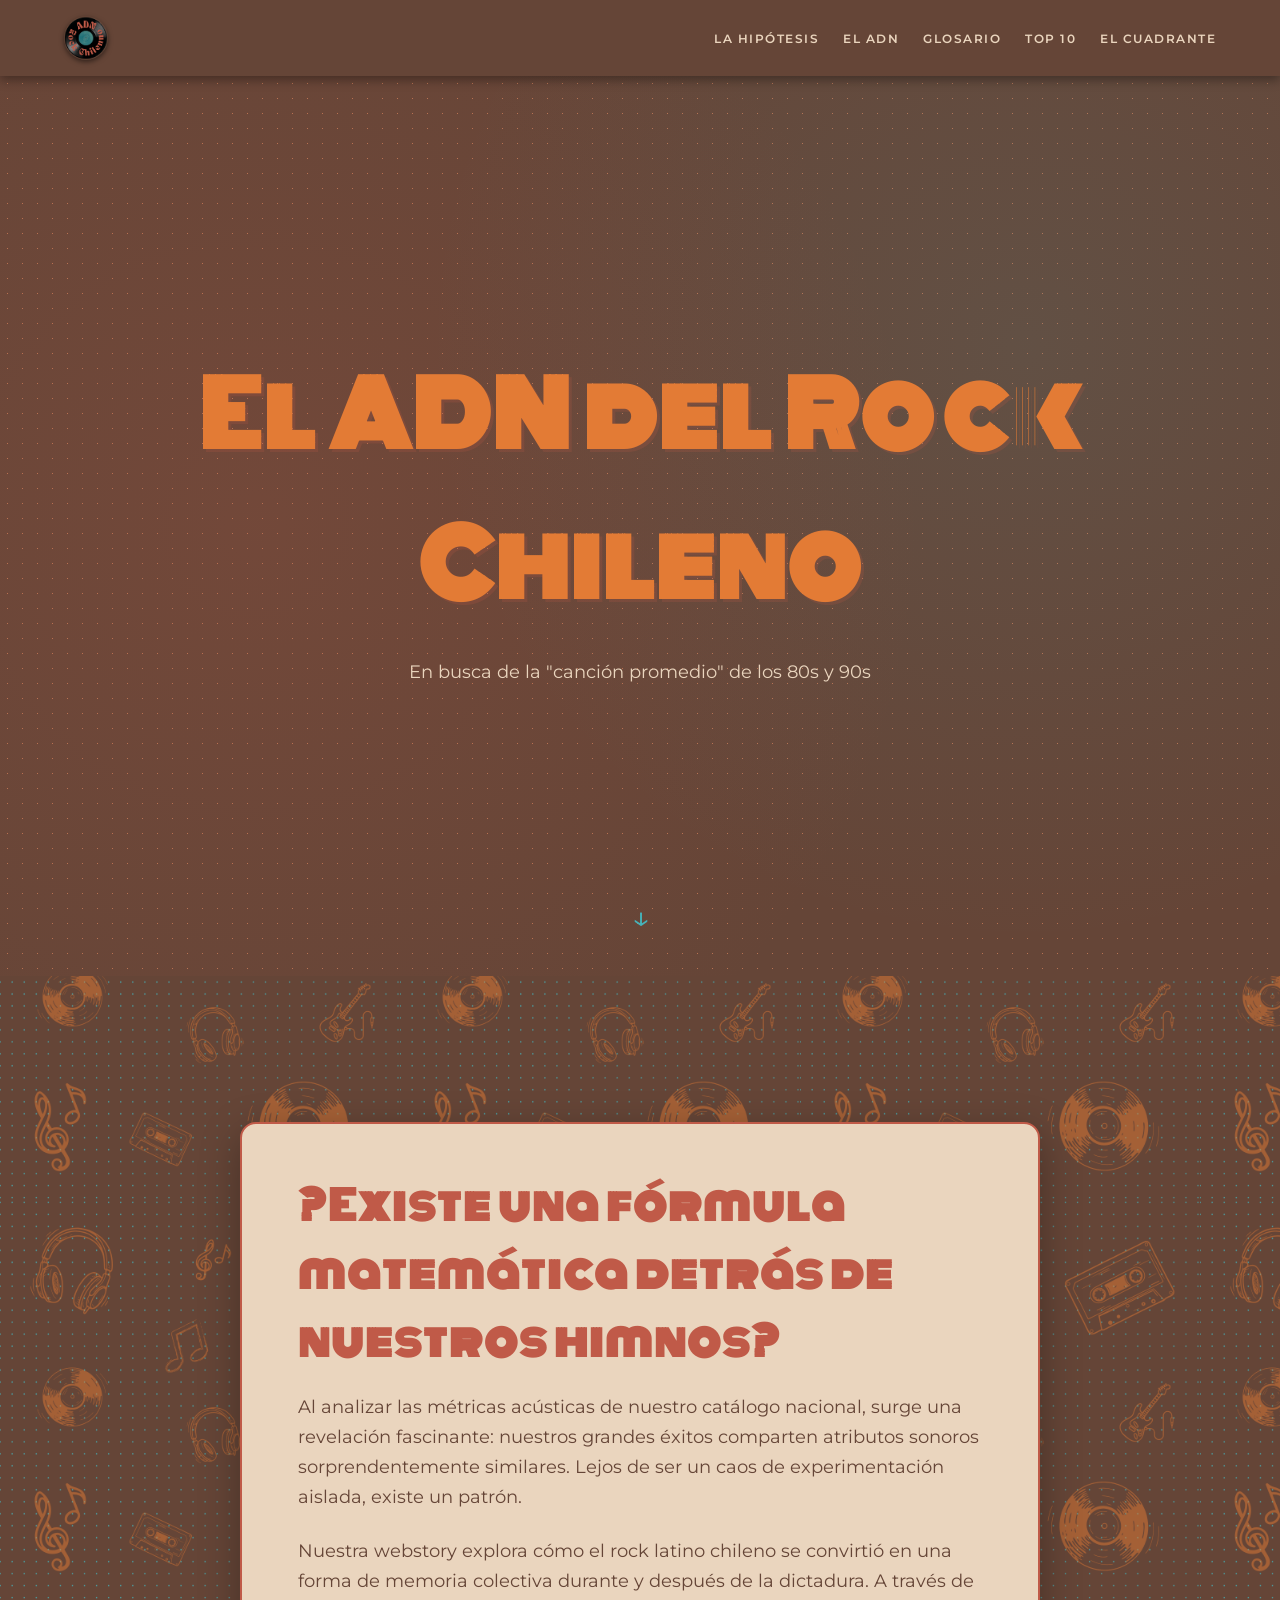
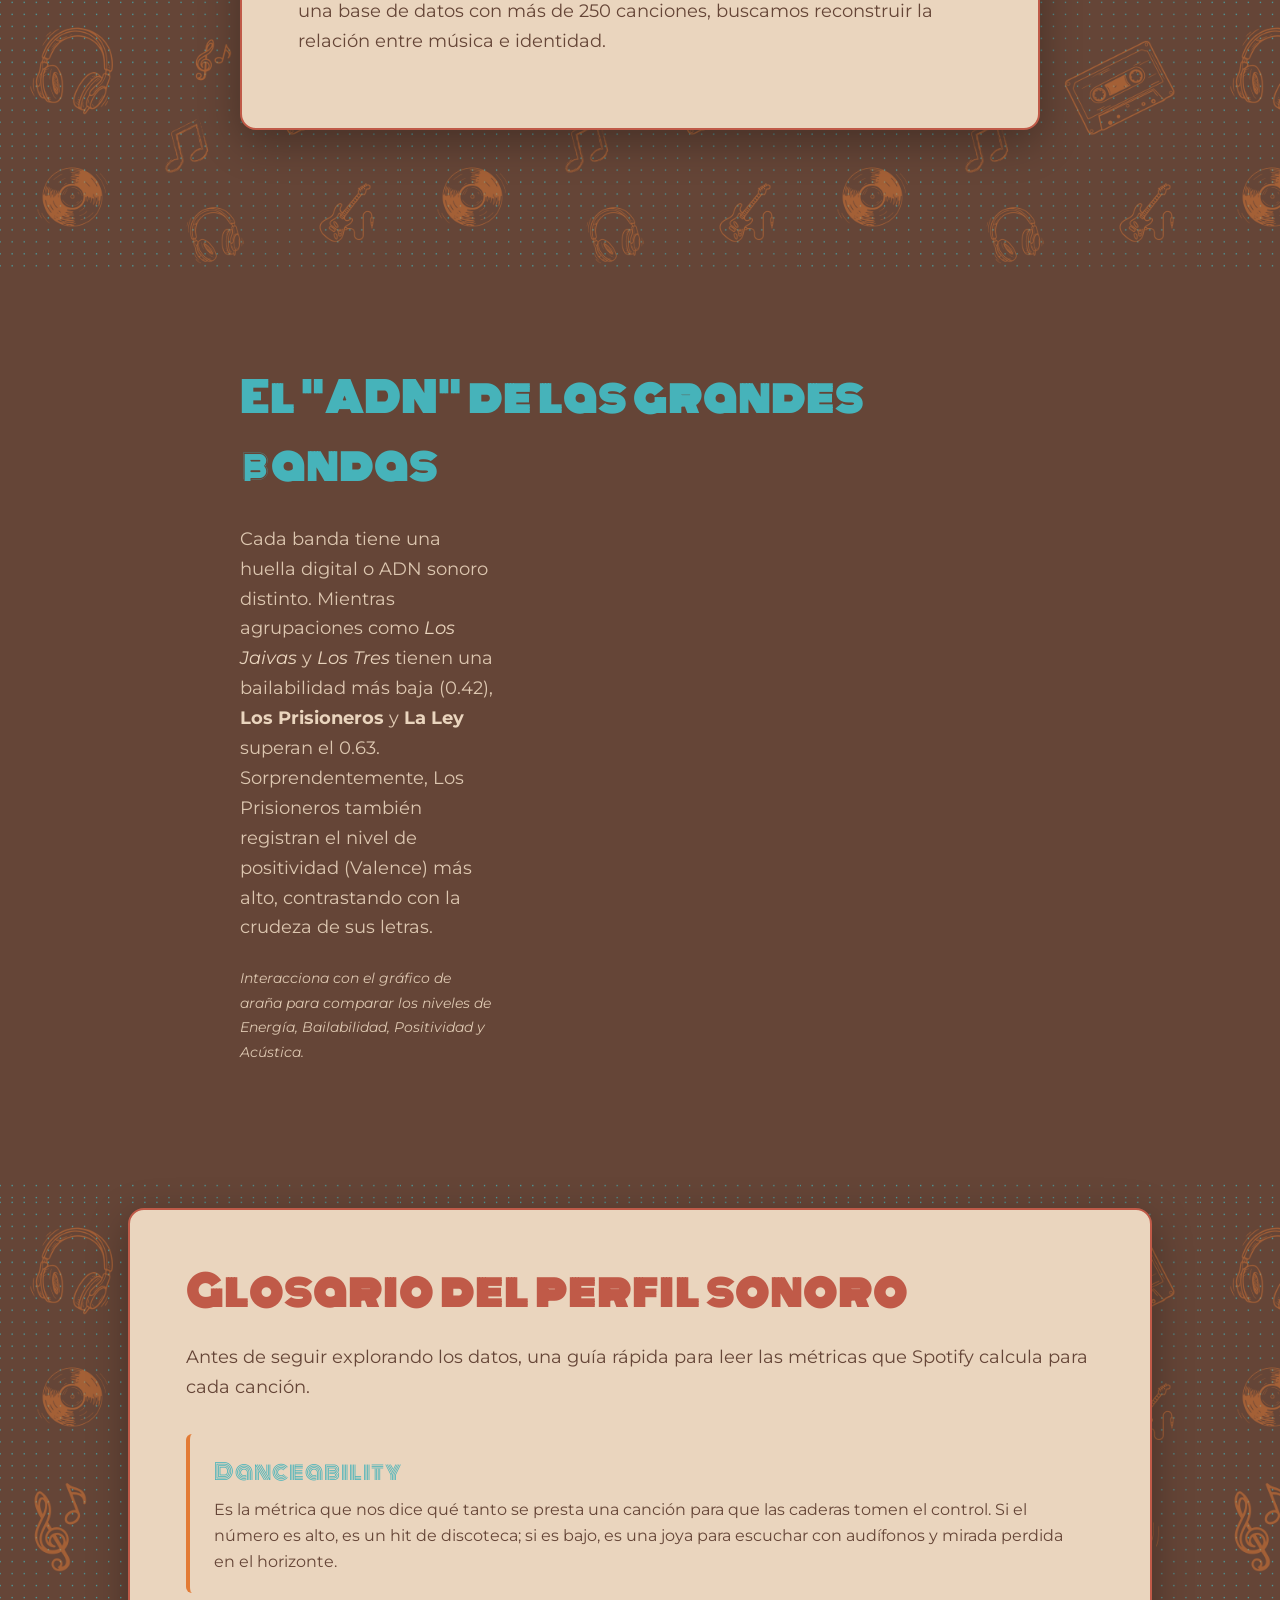
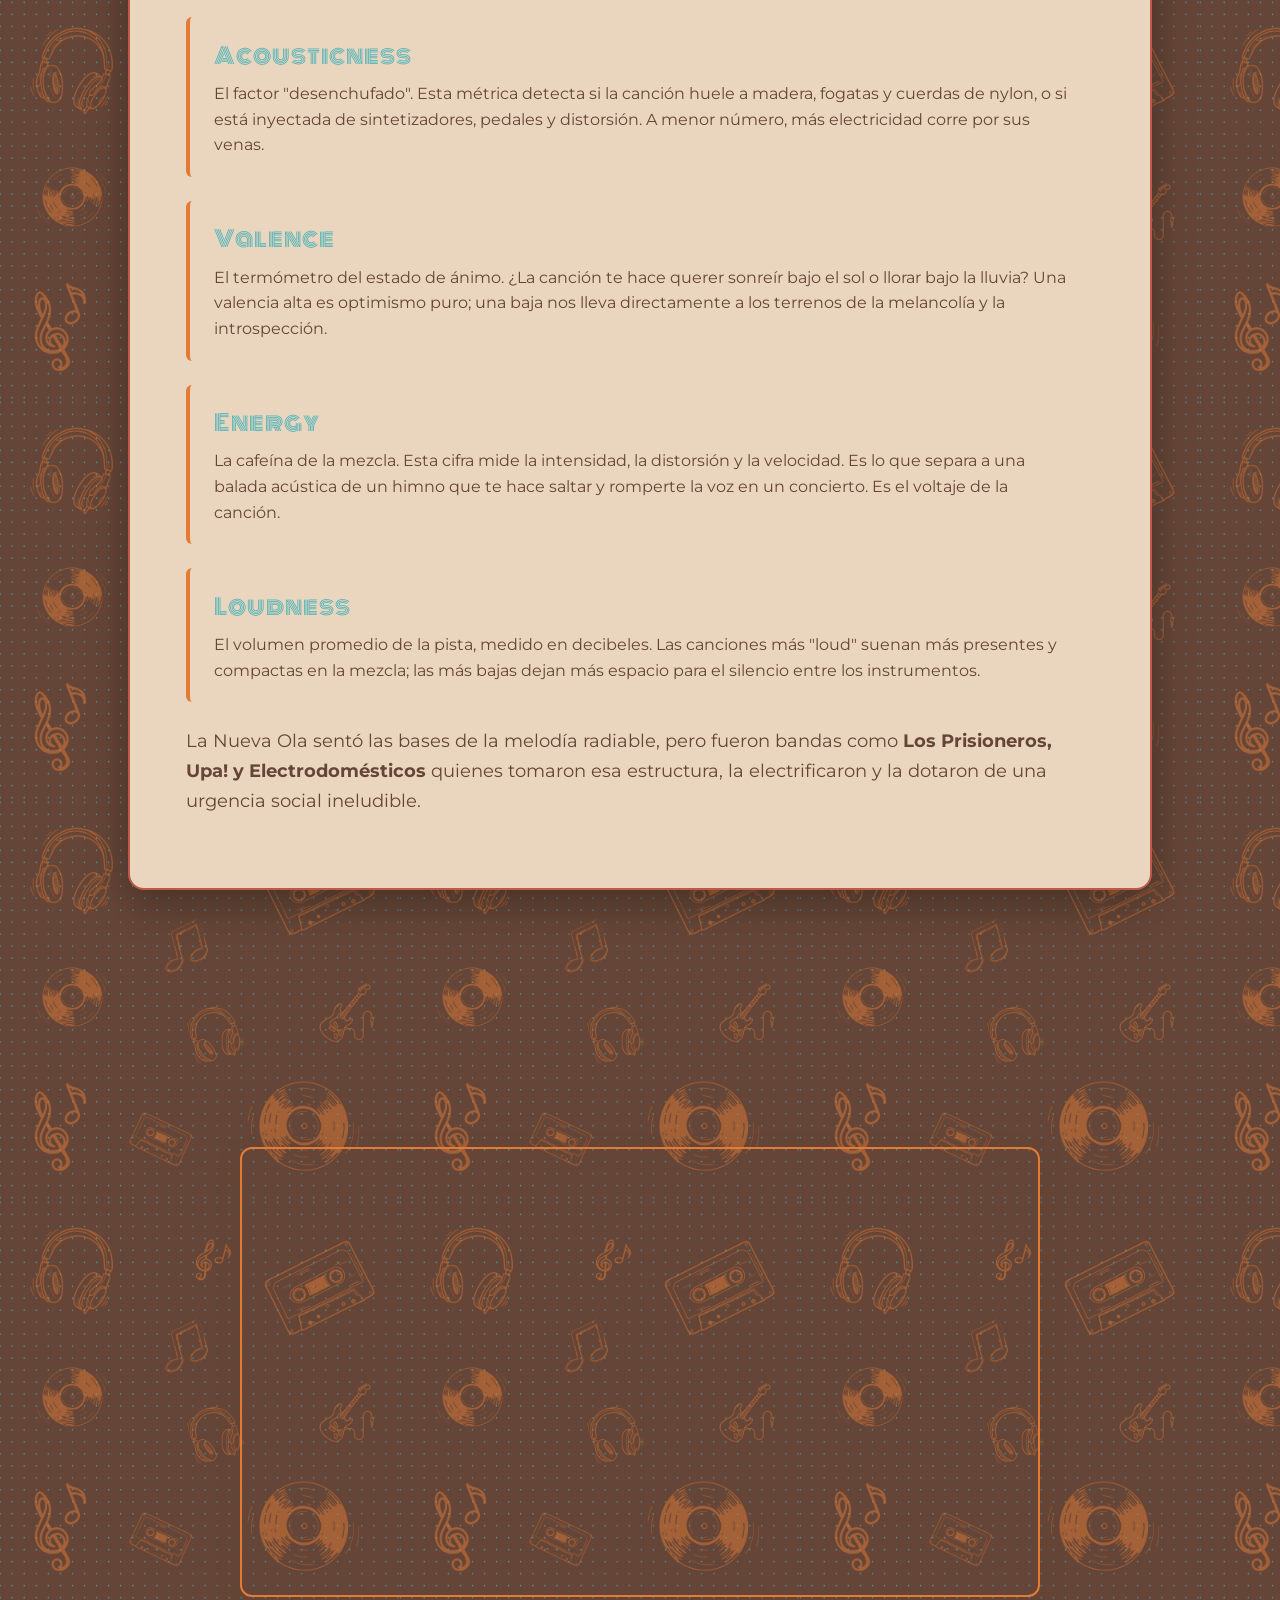
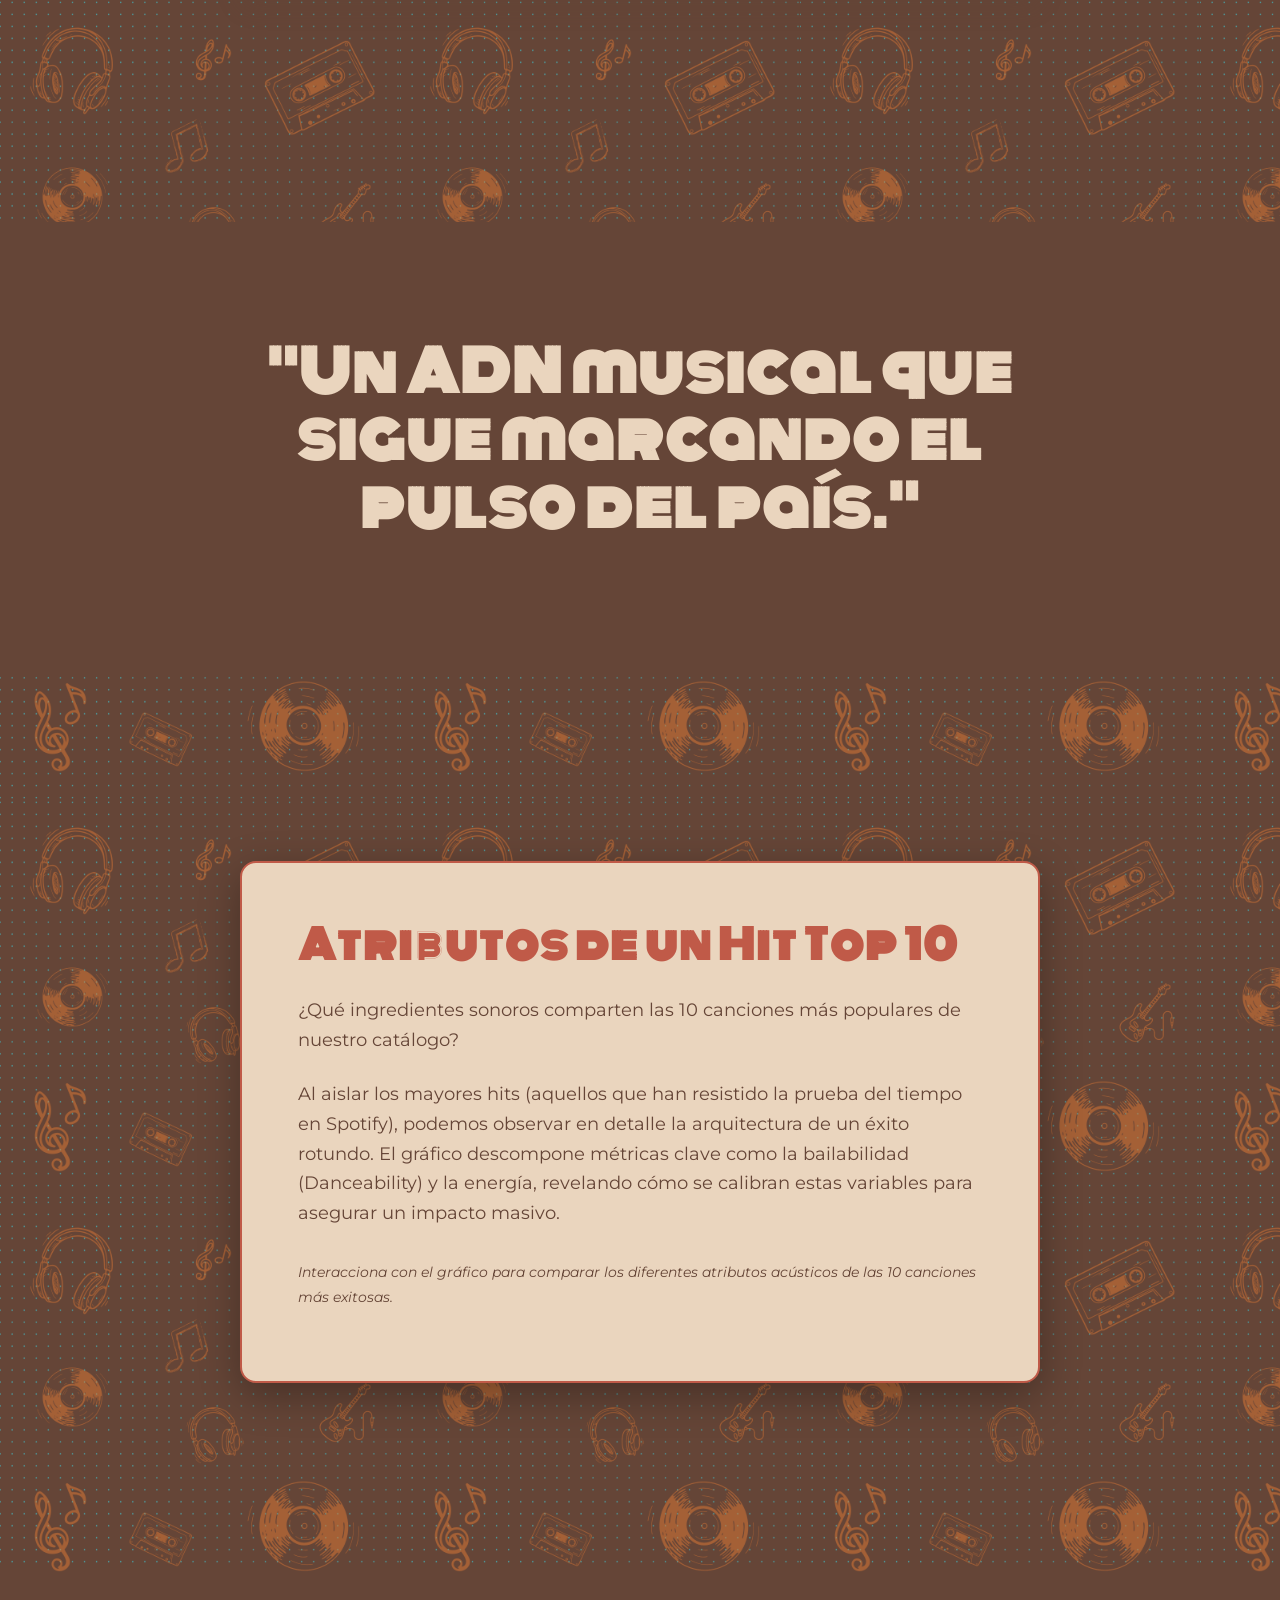
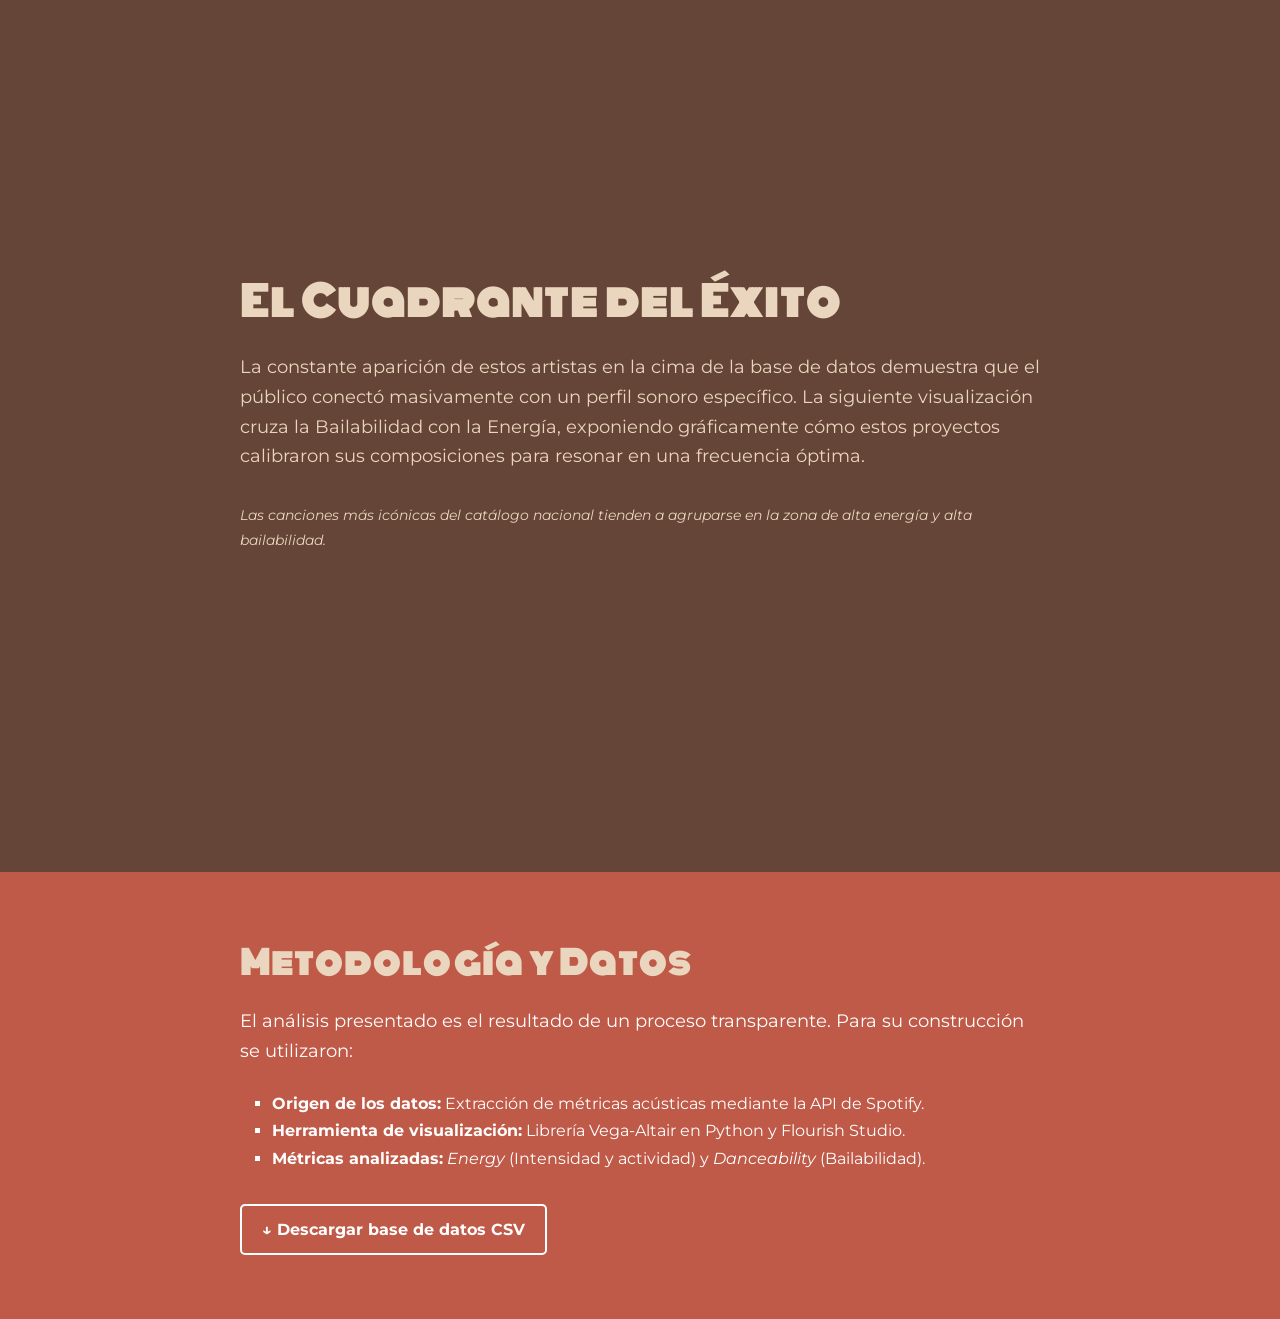
==== docs/index.html @ e7233bb0 "Update index.html" ====
<!DOCTYPE html>
<html lang="es">
<head>
    <meta charset="UTF-8">
    <meta name="viewport" content="width=device-width, initial-scale=1.0">
    <meta name="author" content="Josefina Contreras">
    <meta name="description" content="Crónica interactiva sobre la canción promedio del rock chileno en los 80s y 90s.">
    <title>El ADN del Rock Chileno</title>
    
    <link rel="preconnect" href="https://fonts.googleapis.com">
    <link rel="preconnect" href="https://fonts.gstatic.com" crossorigin>
    <link href="https://fonts.googleapis.com/css2?family=Love+Ya+Like+A+Sister&family=Monoton&family=Montserrat:wght@400;600;700&display=swap" rel="stylesheet">
<link rel="stylesheet" href="style.css">
</head>

<body>

    <!--Header-->
    <header class="site-header">
       <a href="#hero" class="logo">
            <img src="Logo_Webstory.png">
        </a>
<nav>
            <ul class="nav-links">
                <li><a href="#introduccion">La hipótesis</a></li>
                <li><a href="#visualizacion-radar">El ADN</a></li>
                <li><a href="#glosario">Glosario</a></li>
                <li><a href="#evolucion">Top 10</a></li>
                <li><a href="#analisis">El cuadrante</a></li>
            </ul>
        </nav>
    </header>

    <!-- Bloque 1 -->
    <section id="hero" class="seccion">
                <h1>El ADN del Rock Chileno</h1>
                <p>En busca de la "canción promedio" de los 80s y 90s</p>
            </div>
        </div>
        <div class="scroll-indicator">↓</div>
    </section>

    <!-- Bloque 2: Introducción y Gancho -->
    <section id="introduccion" class="seccion">
        <div class="seccion-texto">
              <div class="bloque-card">
            <h2>¿Existe una fórmula matemática detrás de nuestros himnos?</h2>
            <p>Al analizar las métricas acústicas de nuestro catálogo nacional, surge una revelación fascinante: nuestros grandes éxitos comparten atributos sonoros sorprendentemente similares. Lejos de ser un caos de experimentación aislada, existe un patrón.</p>
            <p>Nuestra webstory explora cómo el rock latino chileno se convirtió en una forma de memoria colectiva durante y después de la dictadura. A través de una base de datos con más de 250 canciones, buscamos reconstruir la relación entre música e identidad.</p>
        </div>
        </div>
    </section>

    <!-- Bloque 3: La Visualización -->
    <section id="visualizacion-radar" class="seccion">
        <div class="seccion-texto">
            <h3>El "ADN" de las grandes bandas</h3>

             <div class="fila-contenido">

                <div class="texto-lado">
                    <p>Cada banda tiene una huella digital o ADN sonoro distinto. Mientras agrupaciones como <em>Los Jaivas</em> y <em>Los Tres</em> tienen una bailabilidad más baja (0.42), <strong>Los Prisioneros</strong> y <strong>La Ley</strong> superan el 0.63. Sorprendentemente, Los Prisioneros también registran el nivel de positividad (Valence) más alto, contrastando con la crudeza de sus letras.</p>
                    <p class="leyenda-grafico">Interacciona con el gráfico de araña para comparar los niveles de Energía, Bailabilidad, Positividad y Acústica.</p>
                </div>
            <div class="grafico-lado">
                <div class="contenedor-grafico" style="border: none; background: transparent; height: auto;">
                <div class="flourish-embed flourish-radar" data-src="visualisation/29488203"><script src="https://public.flourish.studio/resources/embed.js"></script><noscript><img src="https://public.flourish.studio/visualisation/29488203/thumbnail" width="100%" alt="radar visualization" /></noscript></div>
            </div>
            
        </div>
    </section>

    <!--Glosario del Perfil Sonoro-->
     <section id="glosario" class="seccion">
        <div class="bloque-card">
        <h2>Glosario del perfil sonoro</h2>
        <p>Antes de seguir explorando los datos, una guía rápida para leer las métricas que Spotify calcula para cada canción.</p>
        
        <dl class="lista-glosario">
            <div class="termino-glosario">
                <dt>Danceability</dt>
                <dd> Es la métrica que nos dice qué tanto se presta una canción para que las caderas tomen el control. Si el número es alto, es un hit de discoteca; si es bajo, es una joya para escuchar con audífonos y mirada perdida en el horizonte. </dd>
            </div>
            <div class="termino-glosario">
                    <dt>Acousticness</dt>
                    <dd>El factor "desenchufado". Esta métrica detecta si la canción huele a madera, fogatas y cuerdas de nylon, o si está inyectada de sintetizadores, pedales y distorsión. A menor número, más electricidad corre por sus venas.</dd>
            </div>
             <div class="termino-glosario">
                    <dt>Valence</dt>
                    <dd>El termómetro del estado de ánimo. ¿La canción te hace querer sonreír bajo el sol o llorar bajo la lluvia? Una valencia alta es optimismo puro; una baja nos lleva directamente a los terrenos de la melancolía y la introspección.</dd>
                </div>
                <div class="termino-glosario">
                    <dt>Energy</dt>
                    <dd>La cafeína de la mezcla. Esta cifra mide la intensidad, la distorsión y la velocidad. Es lo que separa a una balada acústica de un himno que te hace saltar y romperte la voz en un concierto. Es el voltaje de la canción.</dd>
                </div>
                <div class="termino-glosario">
                    <dt>Loudness</dt>
                    <dd>El volumen promedio de la pista, medido en decibeles. Las canciones más "loud" suenan más presentes y compactas en la mezcla; las más bajas dejan más espacio para el silencio entre los instrumentos.</dd>
                </div>
                <p>La Nueva Ola sentó las bases de la melodía radiable, pero fueron bandas como <strong>Los Prisioneros, Upa! y Electrodomésticos</strong> quienes tomaron esa estructura, la electrificaron y la dotaron de una urgencia social ineludible.</p>
        </dl>
        </div>
    </section>

    <!-- Bloque 4: Contexto Visual -->
    <section id="contexto" class="seccion">
        <div class="seccion-texto">
        </div>
            <div class="contenedor-video">
            <!-- CÓDIGO EMBED DE YOUTUBE -->
            <iframe
                width="100%"
                height="100%"
                src="https://www.youtube-nocookie.com/embed/WRcCBI5rFfM?si=TPwVjloq17x3JFhY"
                title="YouTube video player"
                frameborder="0"
                allow="accelerometer; autoplay; clipboard-write; encrypted-media; gyroscope; picture-in-picture; web-share"
                referrerpolicy="strict-origin-when-cross-origin"
                allowfullscreen>
            </iframe>
            </div>
        </section>

 <!-- Bloque 6: Cierre Narrativo -->
    <section id="cierre" class="seccion">
        <div class="seccion-texto">
            <h2>"Un ADN musical que sigue marcando el pulso del país."</h2>
        </div>
    </section>

    <!--Atributos de un Hit top 10 -->
<section id="evolucion" class="seccion">
        <div class="seccion-texto">
            <div class="bloque-card">
                <h2>Atributos de un Hit Top 10</h2>
                <p>¿Qué ingredientes sonoros comparten las 10 canciones más populares de nuestro catálogo?</p>
                <p>Al aislar los mayores hits (aquellos que han resistido la prueba del tiempo en Spotify), podemos observar en detalle la arquitectura de un éxito rotundo. El gráfico descompone métricas clave como la bailabilidad (Danceability) y la energía, revelando cómo se calibran estas variables para asegurar un impacto masivo.</p>
            
            <!-- Contenedor del Gráfico de Líneas -->
            <div class="contenedor-grafico" style="border: none; background: transparent; height: auto;">
                <div class="flourish-embed flourish-chart" data-src="visualisation/29489887"><script src="https://public.flourish.studio/resources/embed.js"></script><noscript><img src="https://public.flourish.studio/visualisation/29489887/thumbnail" width="100%" alt="chart visualization" /></noscript></div>
            </div>

            <p class="leyenda-grafico">Interacciona con el gráfico para comparar los diferentes atributos acústicos de las 10 canciones más exitosas.</p>
        </div>
        </div>
    </section>

    <!--Bloque 5: Análisis de Resultados y Gráfico de Dispersión -->
    <section id="analisis" class="seccion">
        <div class="seccion-texto">
            <h2>El Cuadrante del Éxito</h2>
            <p>La constante aparición de estos artistas en la cima de la base de datos demuestra que el público conectó masivamente con un perfil sonoro específico. La siguiente visualización cruza la Bailabilidad con la Energía, exponiendo gráficamente cómo estos proyectos calibraron sus composiciones para resonar en una frecuencia óptima.</p>
            
            <!-- Contenedor del Gráfico de Dispersión de Flourish -->
            <div class="contenedor-grafico" style="border: none; background: transparent; height: auto;">
                <div class="flourish-embed flourish-scatter" data-src="visualisation/29488808"><script src="https://public.flourish.studio/resources/embed.js"></script><noscript><img src="https://public.flourish.studio/visualisation/29488808/thumbnail" width="100%" alt="scatter visualization" /></noscript></div>
            </div>

            <p class="leyenda-grafico">Las canciones más icónicas del catálogo nacional tienden a agruparse en la zona de alta energía y alta bailabilidad.</p>
        </div>
    </section>

    <!-- Bloque 7: Ficha Técnica Abierta (Footer) -->
    <footer>
        <div class="seccion-texto">
            <h3>Metodología y Datos</h3>
            <p>El análisis presentado es el resultado de un proceso transparente. Para su construcción se utilizaron:</p>
            <ul class="lista-metodologia">
                <li><strong>Origen de los datos:</strong> Extracción de métricas acústicas mediante la API de Spotify.</li>
                <li><strong>Herramienta de visualización:</strong> Librería Vega-Altair en Python y Flourish Studio.</li>
                <li><strong>Métricas analizadas:</strong> <em>Energy</em> (Intensidad y actividad) y <em>Danceability</em> (Bailabilidad).</li>
            </ul>
            
            <!-- Botón del UI Kit -->
            <a href="mejorescancionesderock UTF.csv" class="btn-secundario" download>↓ Descargar base de datos CSV</a>
        </div>
    </footer>

</body>
</html>
---- docs/style.css ----
:root {
            --color-fondo: #ead5be; /* Beige */
            --color-acento1: #e37b35; /* Naranja */
            --color-texto: #654537; /* Café */
            --color-boton: #46B3BA; /* Turquesa */
            --color-acento2: #c05a48; /* Terracota */
            --color-acento3: #46B3BA; /* Tuequesa*/
            --font-titulos: 'Monoton', sans-serif; 
            --font-textos: 'Montserrat', sans-serif;
        }

        *, *::before, *::after {
            box-sizing: border-box;
            margin: 0;
            padding: 0;
        }
       
        /* Efecto de deslizamiento suave para toda la página */
        html {
            scroll-behavior: smooth;
        }

        body {
            background-color: var(--color-fondo);
            color: var(--color-texto);
            font-family: var(--font-textos);
            line-height: 1.7;
            background-image: url('fondo.png');   
            background-repeat: repeat;       
            background-size: 400px 400px
           
        }

        /* --- HEADER --- */
        .site-header {
            position: sticky;
            top: 0;
            z-index: 1000;
            background-color: var(--color-texto);
            color: var(--color-fondo);
            padding: 1rem 5%;
            display: flex;
            justify-content: space-between;
            align-items: center;
            box-shadow: 0 4px 10px rgba(0,0,0,0.35);
        }

        .logo {
            text-decoration: none;
            display: flex;
            align-items: center;
        }

        /* ESTILOS ACTUALIZADOS DE LA IMAGEN DEL LOGO */
        .logo img {
            height: 44px; 
            width: auto;
            border-radius: 50%; 
            box-shadow: 0 2px 5px rgba(0,0,0,0.5); 
            transition: transform 0.3s ease;
        }

        .logo:hover img {
            transform: rotate(20seg) scale(1.05);
        }

        .nav-links {
            display: flex;
            gap: 1.5rem;
            list-style: none;
            align-items: center;
        }

        .nav-links a {
            color: var(--color-fondo);
            text-decoration: none;
            font-family: var(--font-textos);
            font-weight: 600;
            font-size: 0.78rem;
            text-transform: uppercase;
            letter-spacing: 1.5px;
            transition: color 0.3s ease;
        }

        .nav-links a:hover {
            color: var(--color-acento1);
        }

        .nav-cta {
             background-color: var(--color-acento1);
             color: #fff !important;
            padding: 0.4rem 0.9rem;
            border-radius: 4px;
            transition: background-color 0.3s ease !important;
        }

        .nav-cta:hover {
          background-color: var(--color-acento2) !important;
          color: #fff !important;
        }


        /* Tipografías Globales */
        h1, h2, h3 {
            font-family: var(--font-titulos);
            letter-spacing: 2px;
        }

        h2 {
            color: var(--color-acento2);
            font-size: 2.5rem;
            margin-bottom: 1rem;
        }

        h3 {
            color: var(--color-acento3);
            font-size: 2.5rem;
            margin-bottom: 1rem;
        }

        p {
            font-size: 1.1rem;
            margin-bottom: 1.5rem;
        }

        .seccion-eyebrow {
            display: inline-block;
            font-family: var(--font-textos);
            font-size: 0.75rem;
            font-weight: 700;
            text-transform: uppercase;
            letter-spacing: 3px;
            color: var(--color-acento1);
            background-color: rgba(227, 123, 53, 0.12);
            border-left: 3px solid var(--color-acento1);
            padding: 0.25rem 0.75rem;
            margin-bottom: 1rem;
        }

        /* Secciones del Wireframe (Scrollytelling)*/
        .seccion {
            min-height: 100vh;
            display: flex;
            flex-direction: column;
            justify-content: center;
            padding: 2rem 10%;
            position: relative;
        }

        .seccion-texto {
            max-width: 800px;
            margin: 0 auto;
            width: 100%;
        }

        /* Bloque 1: Portada */
        #hero {
            background-color: var(--color-texto);
            color: var(--color-fondo);
            text-align: center;
            align-items: center;
            padding-top: 5rem;
            padding-bottom: 5rem;
            background-image:
                radial-gradient(circle at 20% 50%, rgba(192,90,72,0.15) 0%, transparent 60%),
                radial-gradient(circle at 80% 30%, rgba(70,179,186,0.1) 0%, transparent 50%),
                radial-gradient(var(--color-fondo) 0.5px, transparent 0.5px);
            background-size: auto, auto, 15px 15px;
            background-blend-mode: normal, normal, overlay;
        }

        .hero-inner {
            max-width: 860px;
            width: 100%;
        }

        .hero-eyebrow {
            display: inline-block;
            font-size: 0.75rem;
            font-weight: 700;
            text-transform: uppercase;
            letter-spacing: 4px;
            color: var(--color-acento1);
            border: 1px solid var(--color-acento1);
            padding: 0.3rem 0.9rem;
            border-radius: 2px;
            margin-bottom: 1.5rem;
            max-width: none;
        }

        #hero h1 {
             font-size: clamp(2.8rem, 8vw, 5.5rem);
             color: var(--color-acento1);
             margin-bottom: 1rem;
             text-shadow: 3px 3px 0px rgba(192,90,72,0.2);
        }

        .hero-bajada {
            font-size: clamp(1rem, 2.5vw, 1.35rem);
            font-weight: 600;
            color: var(--color-fondo);
            opacity: 0.85;
            margin-bottom: 3rem;
            max-width: none;
        }

        /* Estadísticas del hero */
        .hero-stats {
            display: flex;
            justify-content: center;
            align-items: center;
            gap: 2rem;
            flex-wrap: wrap;
            border-top: 1px solid rgba(234,213,190,0.2);
            padding-top: 2rem;
        }
 
        .stat {
          display: flex;
          flex-direction: column;
         align-items: center;
         gap: 0.25rem;
        }
 
        .stat-num {
            font-family: var(--font-titulos);
            font-size: clamp(1.6rem, 4vw, 2.4rem);
            color: var(--color-acento1);
            line-height: 1;
        }
 
        .stat-label {
            font-size: 0.7rem;
            text-transform: uppercase;
            letter-spacing: 1.5px;
            color: var(--color-fondo);
            opacity: 0.6;
        }
 
        .stat-divider {
            width: 1px;
            height: 40px;
            background-color: rgba(234,213,190,0.25);

                #hero p {
                    font-size: 1.5rem;
                    font-weight: 600;
                    margin-bottom: 2rem;
                }
        }

        .scroll-indicator {
            position: absolute;
            bottom: 2rem;
            left: 50%;
            transform: translateX(-50%);
            animation: bounce 2s infinite;
            font-size: 2rem;
            color: var(--color-boton);
        }

        @keyframes bounce {
            0%, 20%, 50%, 80%, 100% { transform: translateY(0) translateX(-50%); }
            40% { transform: translateY(-30px) translateX(-50%); }
            60% { transform: translateY(-15px) translateX(-50%); }
        }

        /*BLOQUE INTRODUCCIÓN*/
        .seccion-intro {
            background-color: var(--color-fondo);
        }

        .bandas-grid {
            display: grid;
            grid-template-columns: repeat(2, 1fr);
            gap: 1rem;
            margin-top: 2.5rem;
        }

        .banda-card {
            background-color: var(--color-texto);
            border-radius: 8px;
            padding: 1.25rem 1.5rem;
            display: flex;
            flex-direction: column;
            gap: 0.4rem;
            border-left: 4px solid var(--color-acento1);
            transition: transform 0.2s ease, box-shadow 0.2s ease;
        }

        .banda-card:hover {
            transform: translateY(-3px);
            box-shadow: 0 8px 20px rgba(101,69,55,0.2);
        }
 
        .banda-card:nth-child(2) { border-left-color: var(--color-acento3); }
        .banda-card:nth-child(3) { border-left-color: var(--color-acento2); }
        .banda-card:nth-child(4) { border-left-color: var(--color-boton); }
        
        .banda-nombre {
            font-family: var(--font-titulos);
            font-size: 0.75rem;
            color: var(--color-fondo);
            letter-spacing: 1px;
        }
 
        .banda-dato {
            font-size: 0.9rem;
            font-weight: 600;
            color: var(--color-acento1);
        }
 
        .banda-card:nth-child(2) .banda-dato { color: var(--color-acento3); }
        .banda-card:nth-child(3) .banda-dato { color: var(--color-acento2); }
        .banda-card:nth-child(4) .banda-dato { color: var(--color-boton); }

        /*BLOQUE RADAR*/
       #visualizacion-radar {
            background-color: var(--color-texto);
            color: var(--color-fondo);
        }
 
        #visualizacion-radar p {
            color: rgba(234,213,190,0.9);
        }
 
        #visualizacion-radar em, #visualizacion-radar strong {
            color: var(--color-fondo);
        } 

        /* Bloque 4: Contexto Visual */
        .seccion-contexto {
            background-color: var(--color-fondo);
        }

        .video-wrapper {
            width: 100%;
            max-width: 820px;
            margin: 2.5rem auto 0;
            aspect-ratio: 16 / 9;
            border-radius: 12px;
            overflow: hidden;
            box-shadow: 0 12px 32px rgba(101, 69, 55, 0.25);
            border: 3px solid var(--color-acento1);
        }
        
       
        /* Contenedores Gráficos */
        .contenedor-grafico {
            width: 100%;
            max-width: 900px;
            margin: 2rem auto;
            
        }

        .leyenda-grafico {
            font-size: 0.9rem;
            color: var(--color-texto);
            font-style: italic;
        }

        /* Contenedor vel vídeo de Youtube*/
        .contenedor-video {
            width:100%;
            max-width: 800px;
            margin: 2.5rem auto;
            aspect-ratio: 16 / 9;
            border-radius: 12px;
            overflow: hidden;
            box-shadow: 0 10px 25px rgba(101, 69, 55, 0.2);
            border: 2px solid var(--color-acento1);
        }

        /*Bloque Glosario del Perfil Sonoro*/

        .lista-glosario {
            margin: 2rem 0 0 0;
            display: flex;
            flex-direction:column;
            gap: 1.5rem;
        }

        .termino-glosario {
            background-color: rgba(255, 255, 255, 0,35);
            border-left: 4px solid var(--color-acento1);
            border-radius: 6px;
            padding: 1.2rem 1.5rem;

        }

        .termino-glosario dt {
            font-family: var(--font-titulos);
            color: var(--color-acento3);
            font-size: 1.4rem;
            letter-spacing: 1px;
            margin-bottom: 0.4rem;
        }

        .termino-glosario dd {
            margin: 0;
            font-size: 1rem;
            line-height: 1.6;
        }

        /* Bloque 6: Cierre Narrativo */
        #cierre {
            background-color: var(--color-texto);
            color: var(--color-fondo);
            text-align: center;
            min-height: 50vh;
        }

        #cierre h2 {
            color: var(--color-fondo);
            font-size: 3.5rem;
            line-height: 1.2;
        }

        /* Bloque 7: Footer / Ficha Técnica */
        footer {
            background-color: var(--color-acento2);
            color: #ffffff;
            padding: 4rem 10%;
        }

        footer h3 {
            color: var(--color-fondo);
            font-size: 2rem;
            margin-bottom: 1rem;
        }

        .lista-metodologia {
            list-style-type: square;
            margin-left: 2rem;
            margin-bottom: 2rem;
        }

        /* UI Kit: Botones */
        .btn-secundario {
            display: inline-block;
            background-color: transparent;
            color: #ffffff;
            border: 2px solid #ffffff;
            padding: 10px 20px;
            text-decoration: none;
            font-weight: 700;
            border-radius: 5px;
            transition: all 0.3s ease;
        }

        .btn-secundario:hover {
            background-color: #ffffff;
            color: var(--color-acento2);
        }

        /* Responsividad (Mobile) */
        @media (max-width: 768px) {
            #hero h1 { font-size: 3rem; }
            h2 { font-size: 2rem; }
            .seccion { padding: 3rem 5%; }
        }

 
/* === CARD BLOQUE 2 === */
.bloque-card {
    background-color:var(--color-fondo);
    backdrop-filter: blur(6px);
    border: 2px solid var(--color-acento2);
    border-radius: 16px;
    padding: 3rem 3.5rem;
    box-shadow: 0 12px 40px rgba(0, 0, 0, 0.3);
}

/* === LAYOUT FILA: texto + gráfico === */
.fila-contenido {
    display: flex;
    gap: 2.5rem;
    align-items: center;
    margin-top: 1.5rem;
}

.texto-lado {
    flex: 1;
}

.grafico-lado {
    flex: 2;
    min-width: 0;
}

@media (max-width: 768px) {
    .fila-contenido {
        flex-direction: column;
    }
}

/* === FONDOS SECCIONES BLOQUE 4 EN ADELANTE === */

#cierre {
    background-color: var(--color-texto);
}

#analisis {
    background-color: var(--color-texto);
    color: var(--color-fondo);
}

#analisis p, #analisis h2 {
    color: var(--color-fondo);
}
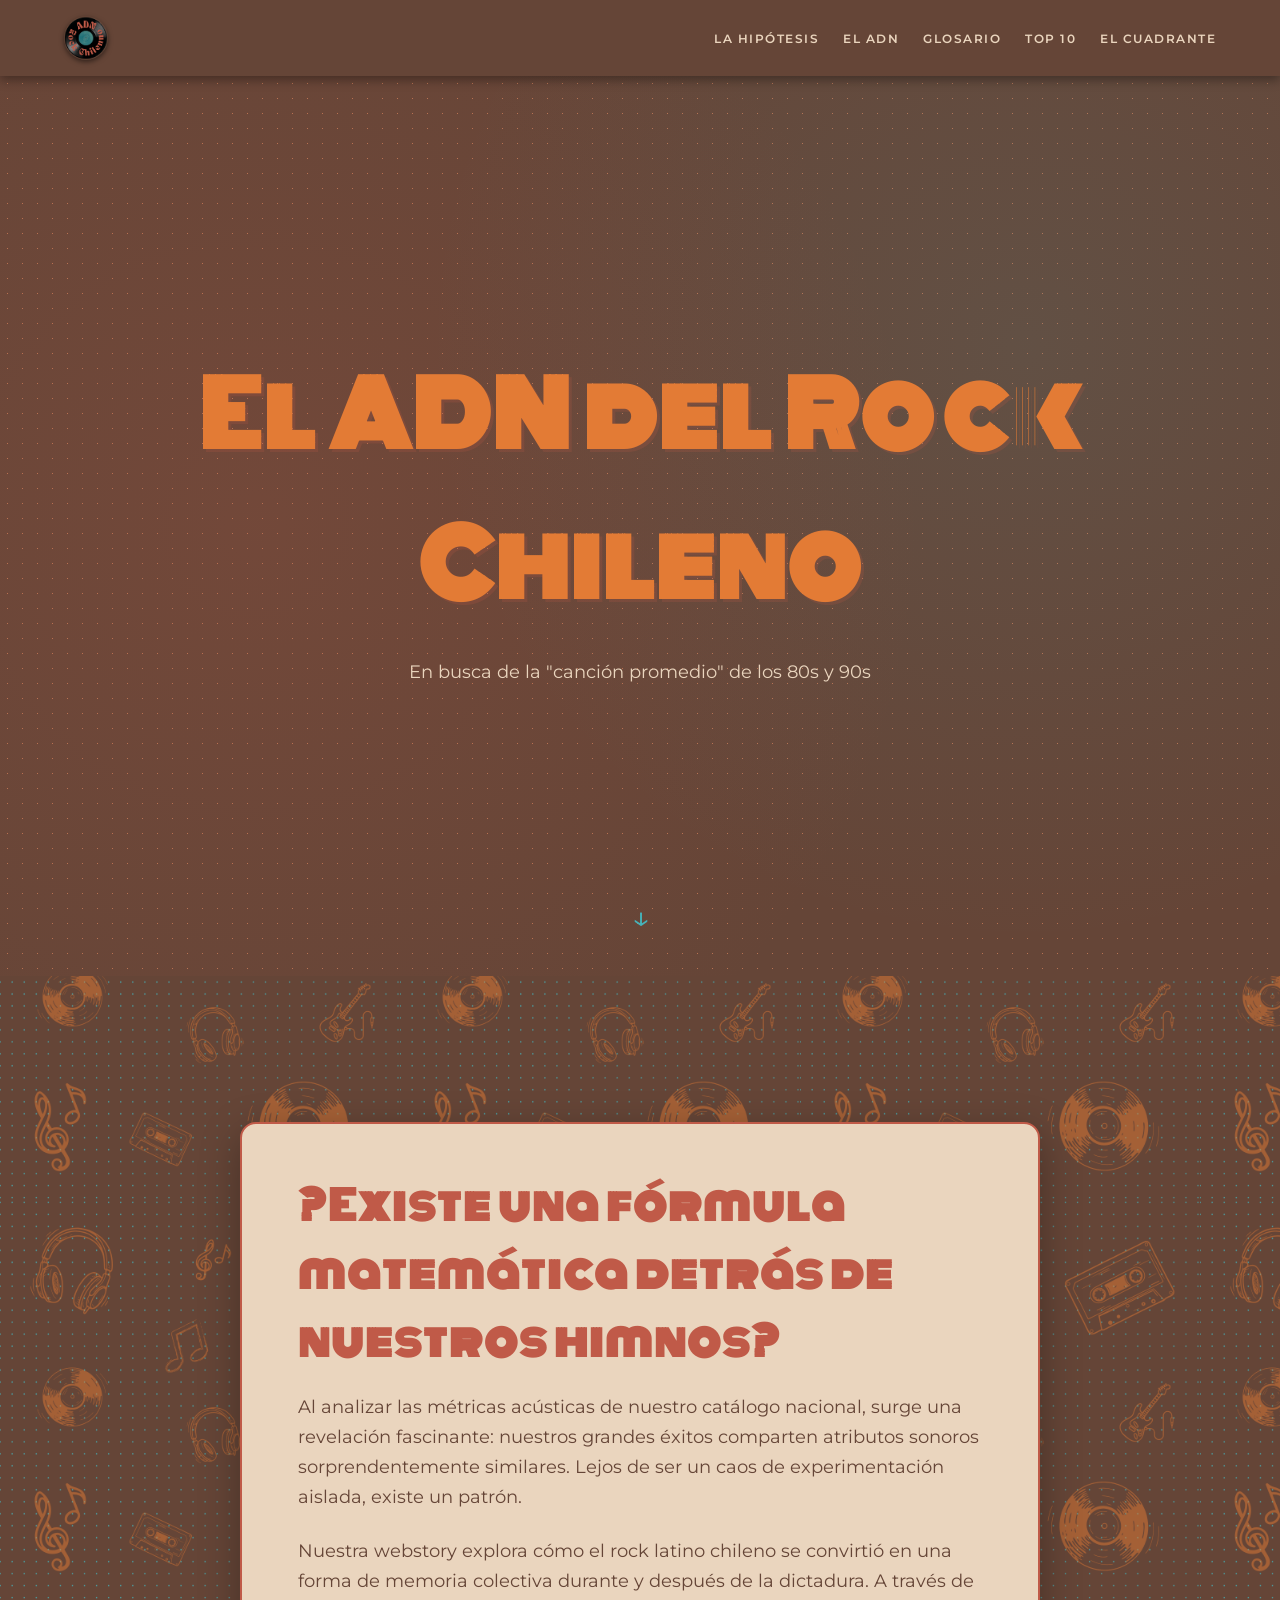
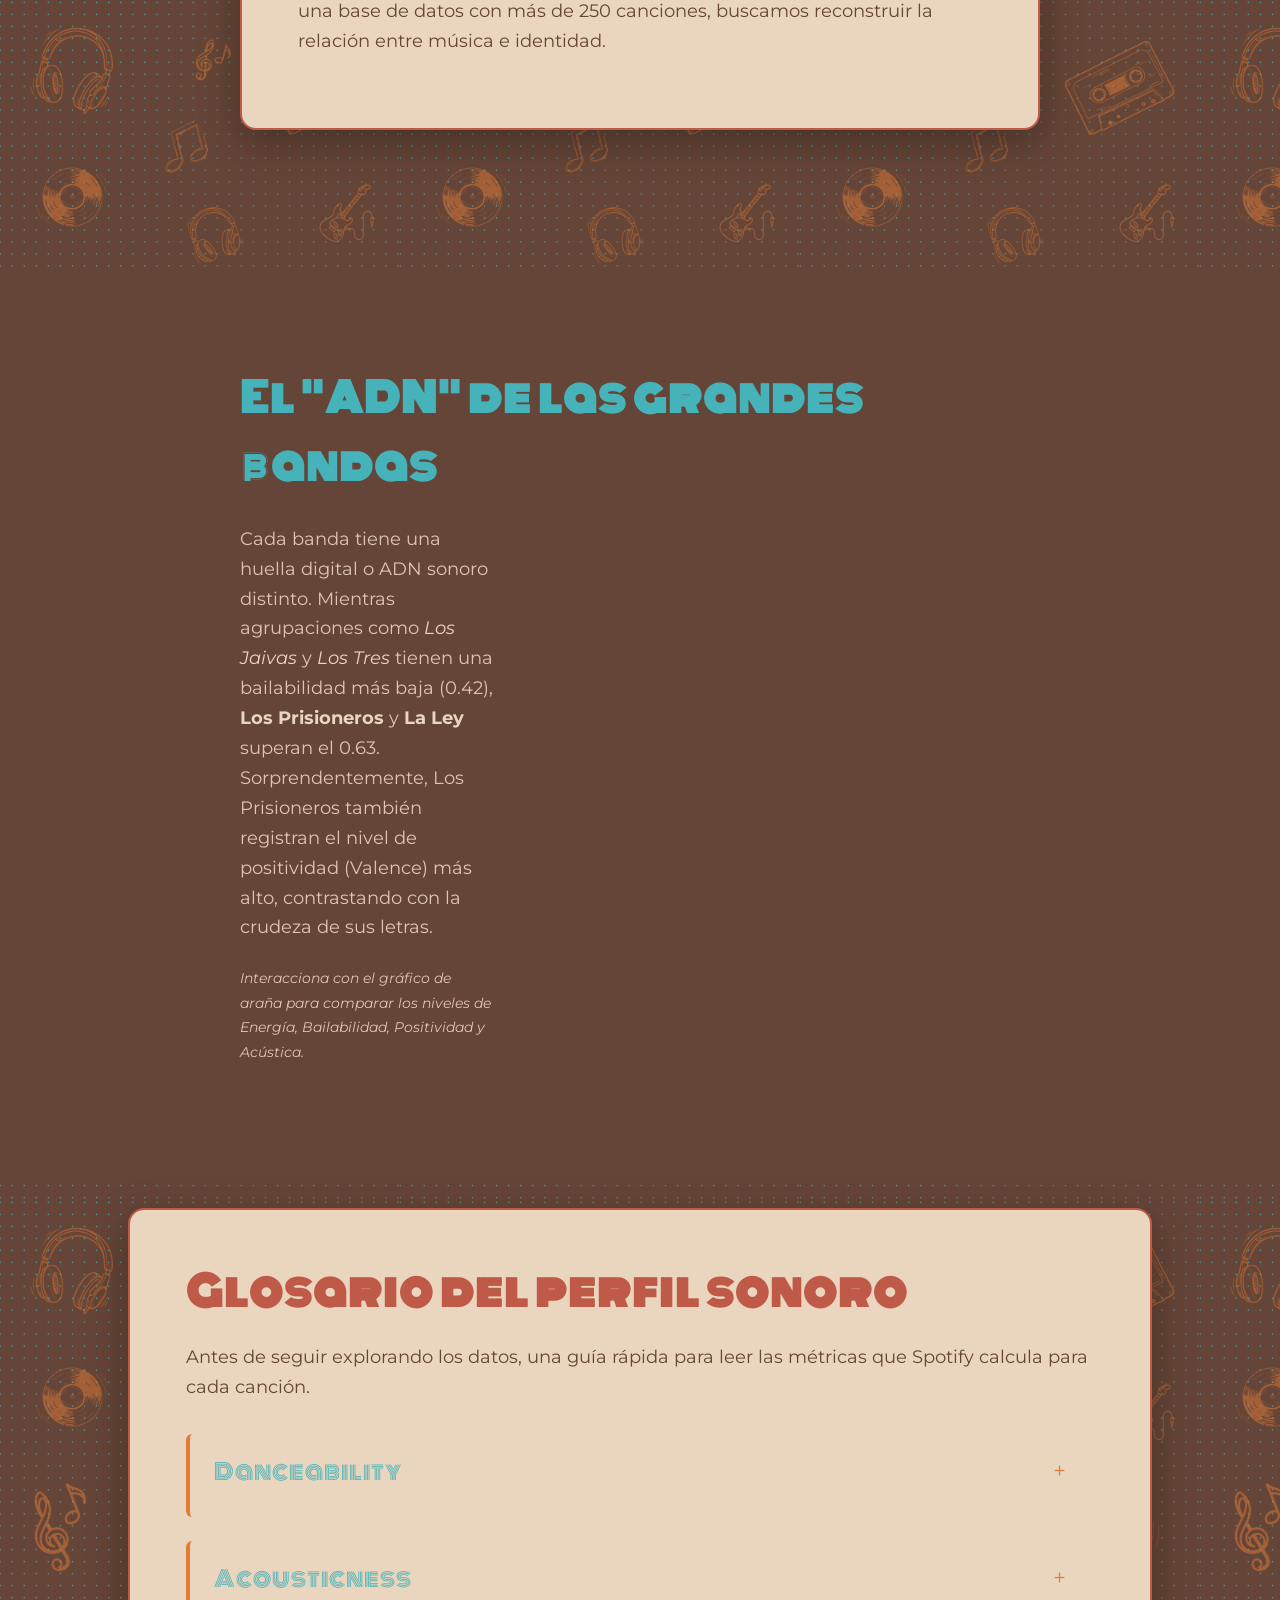
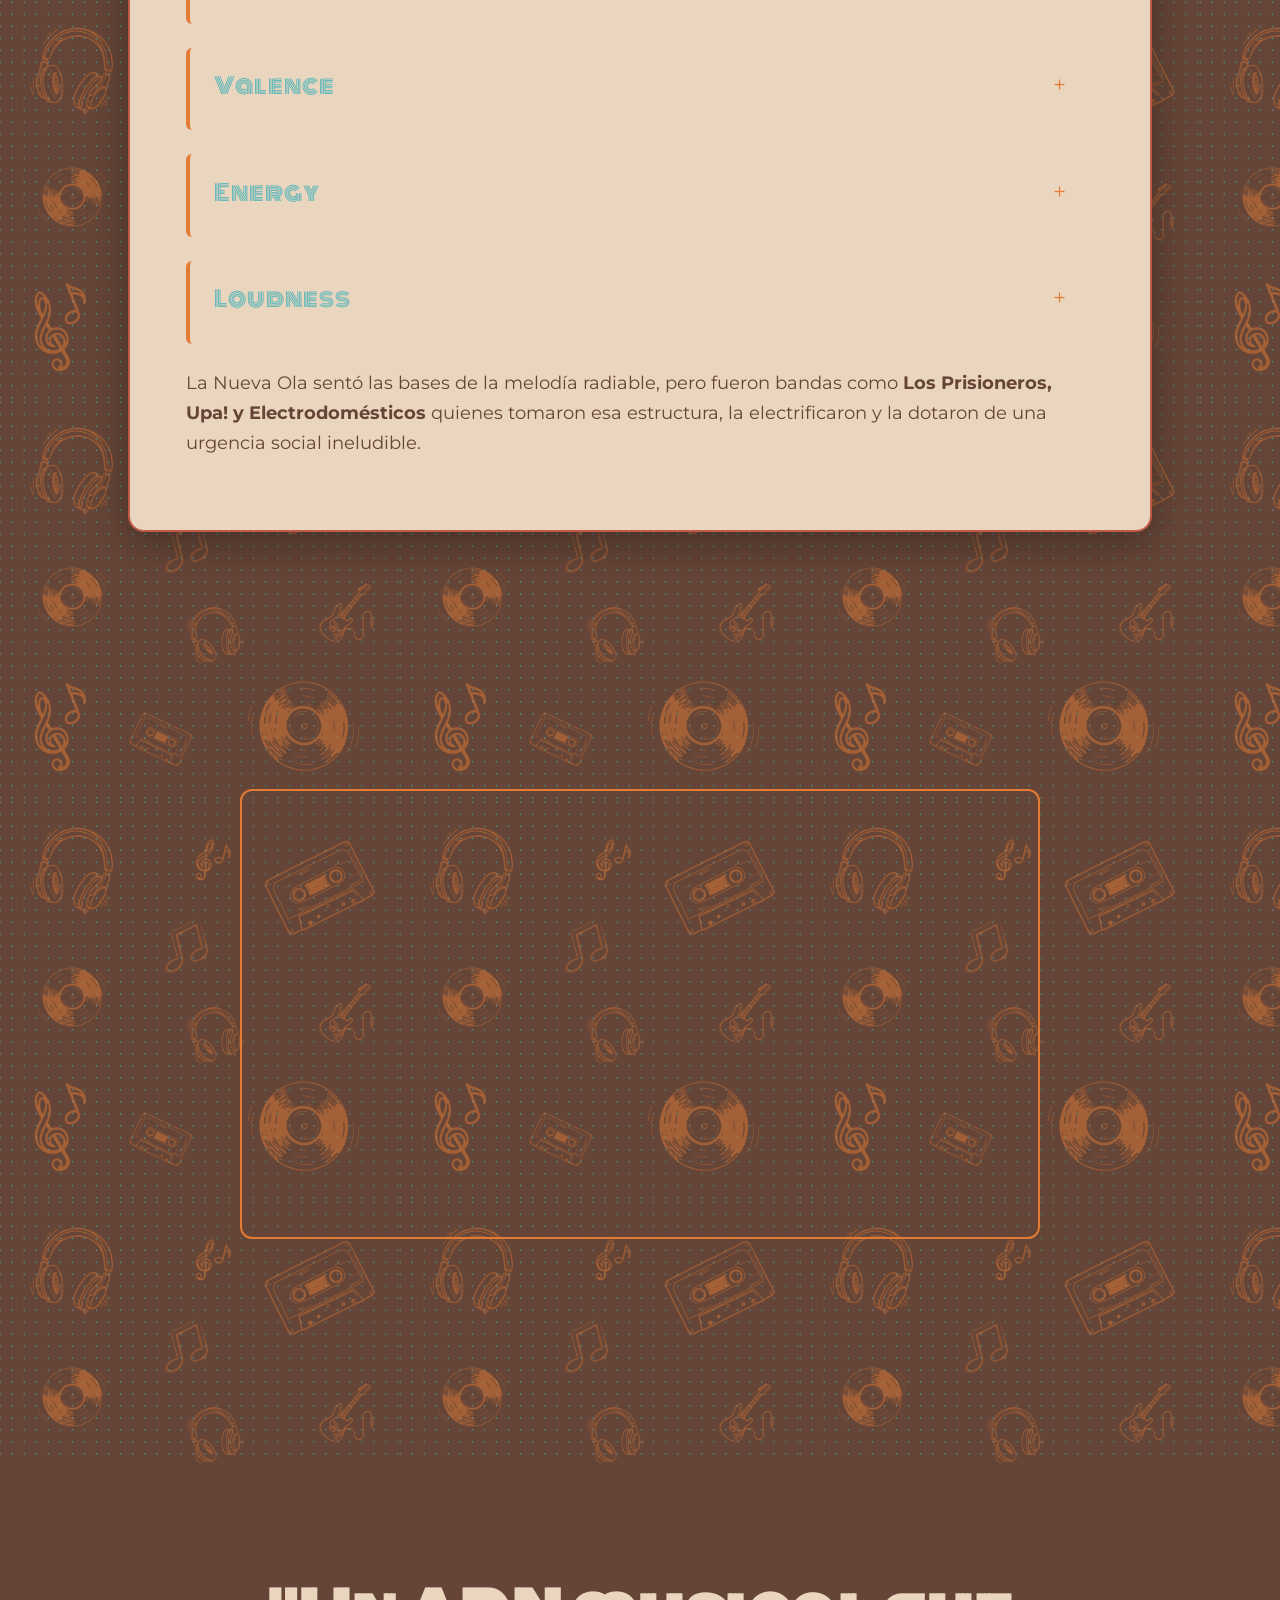
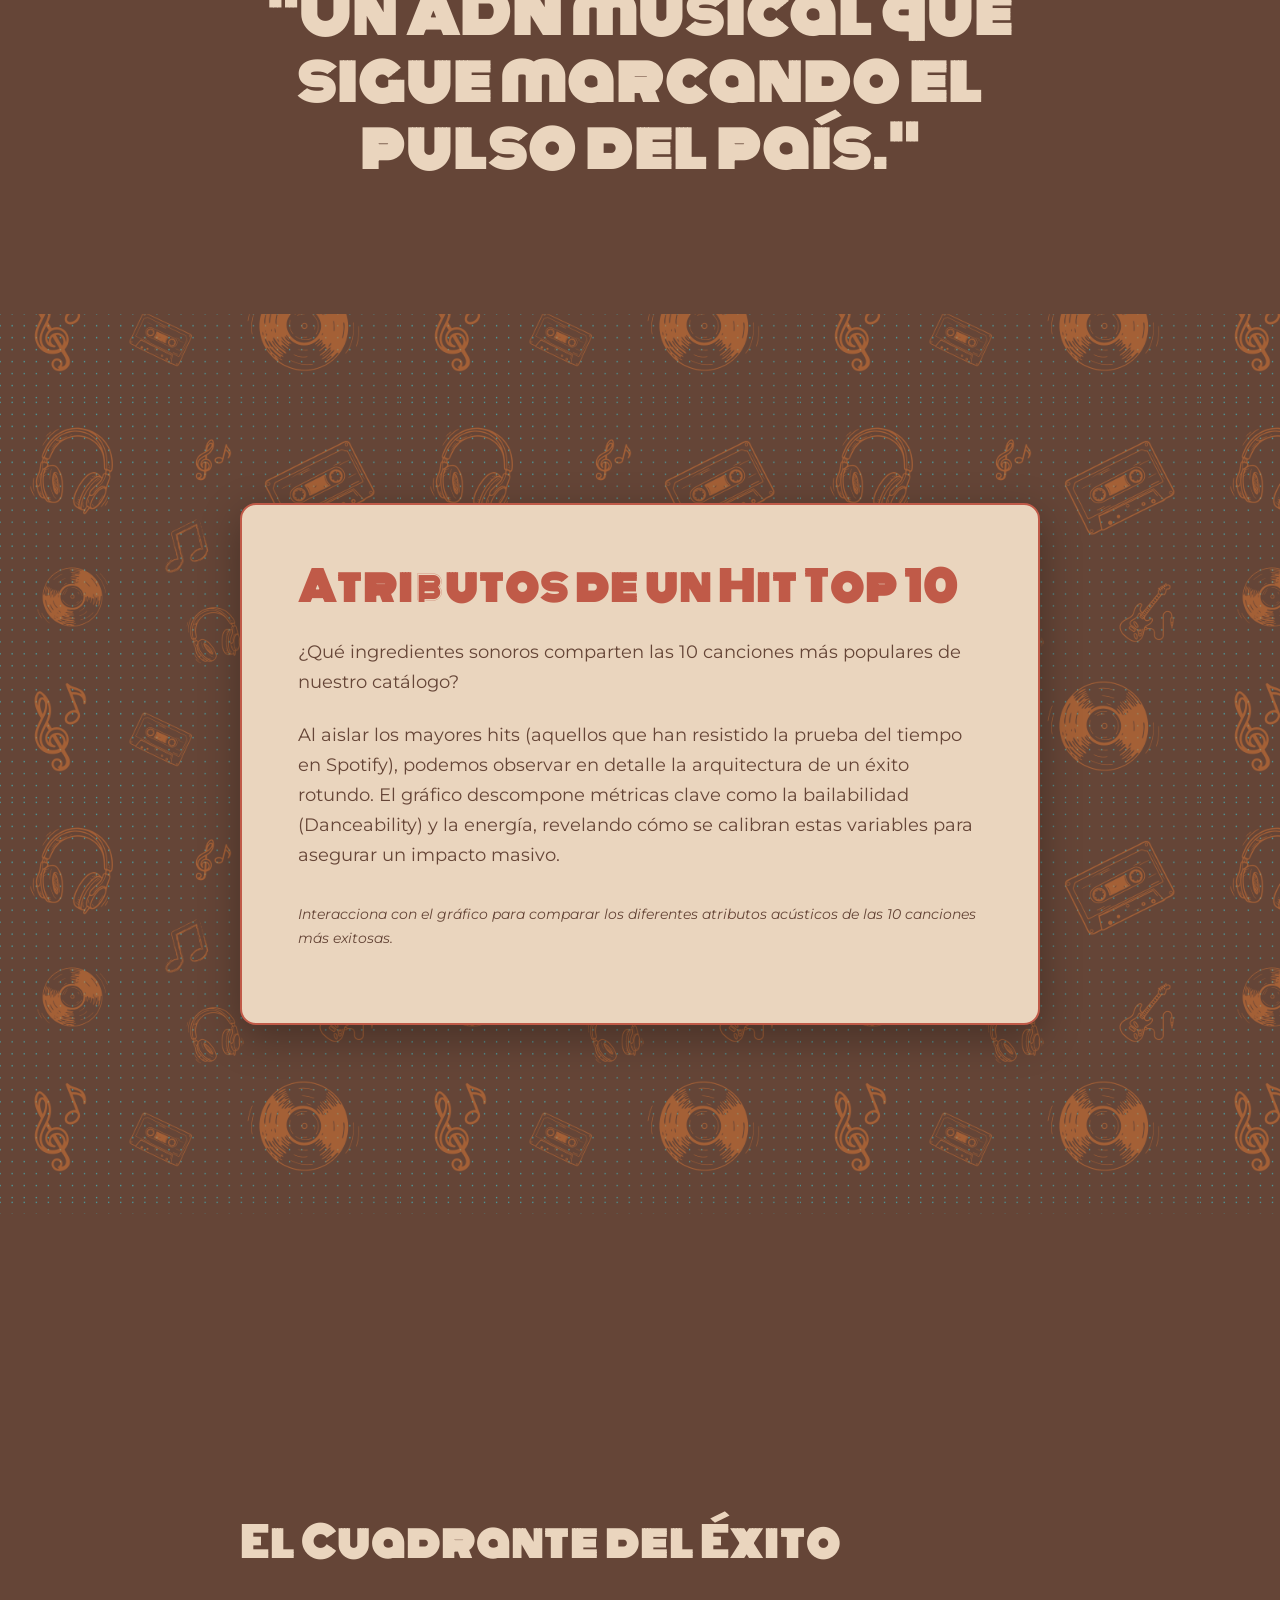
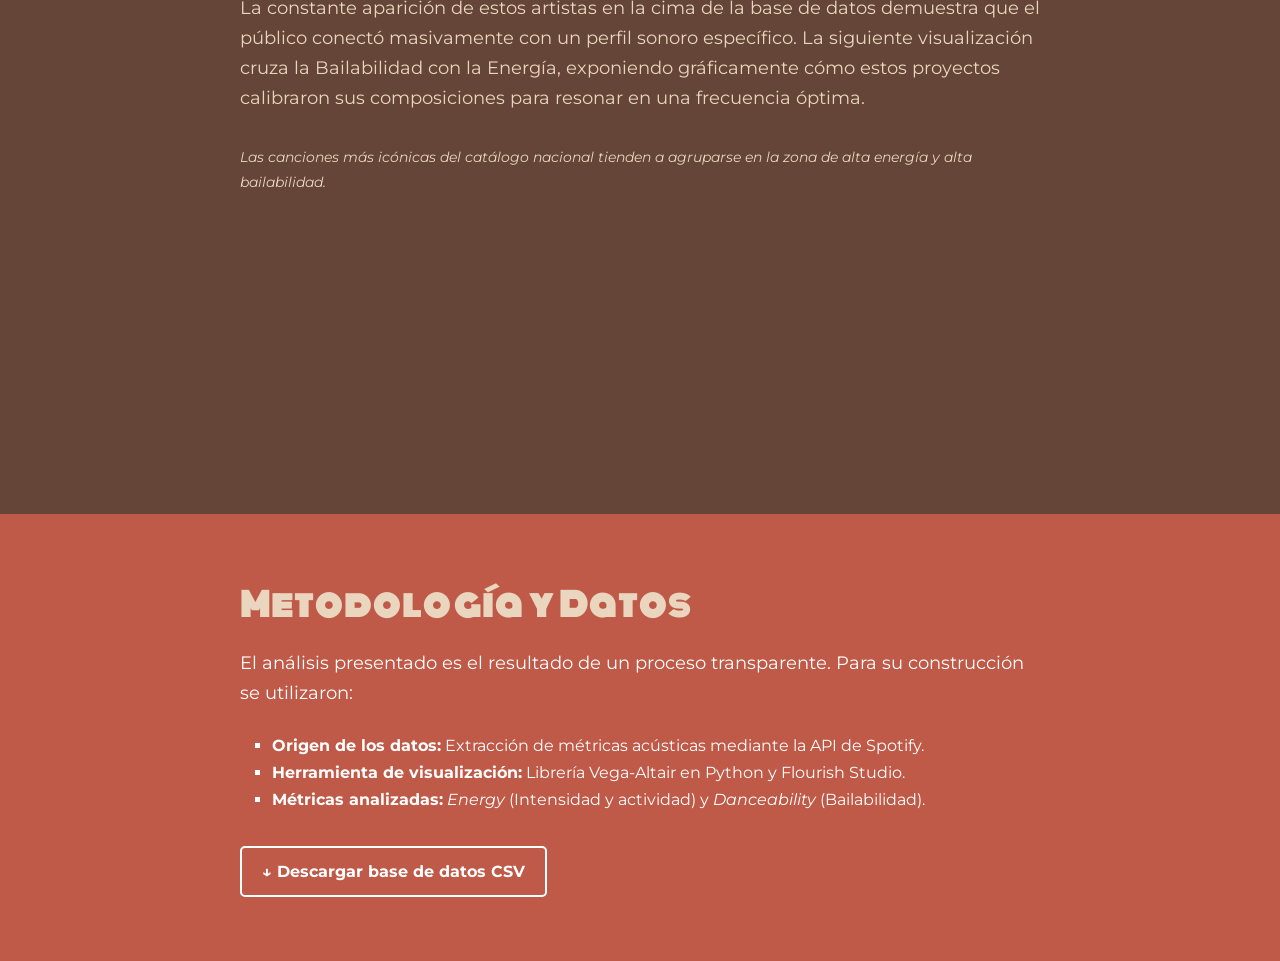
==== commit 7c7e54f4: "Update index.html" ====
--- a/docs/index.html
+++ b/docs/index.html
@@ -176,6 +176,6 @@
             <a href="mejorescancionesderock UTF.csv" class="btn-secundario" download>↓ Descargar base de datos CSV</a>
         </div>
     </footer>
-
+<script src="script.js"></script>
 </body>
 </html>
--- a/docs/style.css
+++ b/docs/style.css
@@ -507,4 +507,68 @@
 
 #analisis p, #analisis h2 {
     color: var(--color-fondo);
+}
+
+.scroll-indicator {
+    transition: opacity 0.5s ease;
+}
+
+/* Scroll indicator transición suave */
+.scroll-indicator {
+    transition: opacity 0.5s ease;
+}
+
+/* Header achicado al hacer scroll */
+.header-small {
+    padding: 0.4rem 5% !important;
+    box-shadow: 0 2px 10px rgba(0,0,0,0.4) !important;
+}
+
+.header-small .logo img {
+    height: 32px !important;
+}
+
+.site-header, .logo img {
+    transition: all 0.3s ease;
+}
+
+/* Barra de progreso */
+.barra-progreso {
+    position: fixed;
+    top: 0;
+    left: 0;
+    height: 4px;
+    width: 0%;
+    background-color: var(--color-acento1);
+    z-index: 9999;
+    transition: width 0.1s ease;
+}
+
+/* Glosario: ícono y hover */
+.icono-glosario {
+    color: var(--color-acento1);
+    font-size: 1.2rem;
+    float: right;
+}
+
+.termino-glosario dt:hover {
+    color: var(--color-acento1);
+    transition: color 0.2s ease;
+}
+
+.termino-glosario dd {
+    margin-top: 0.5rem;
+    animation: fadeIn 0.3s ease;
+}
+
+@keyframes fadeIn {
+    from { opacity: 0; transform: translateY(-5px); }
+    to   { opacity: 1; transform: translateY(0); }
+}
+
+/* Link activo en navegación */
+.nav-activo {
+    color: var(--color-acento1) !important;
+    border-bottom: 2px solid var(--color-acento1);
+    padding-bottom: 2px;
 }
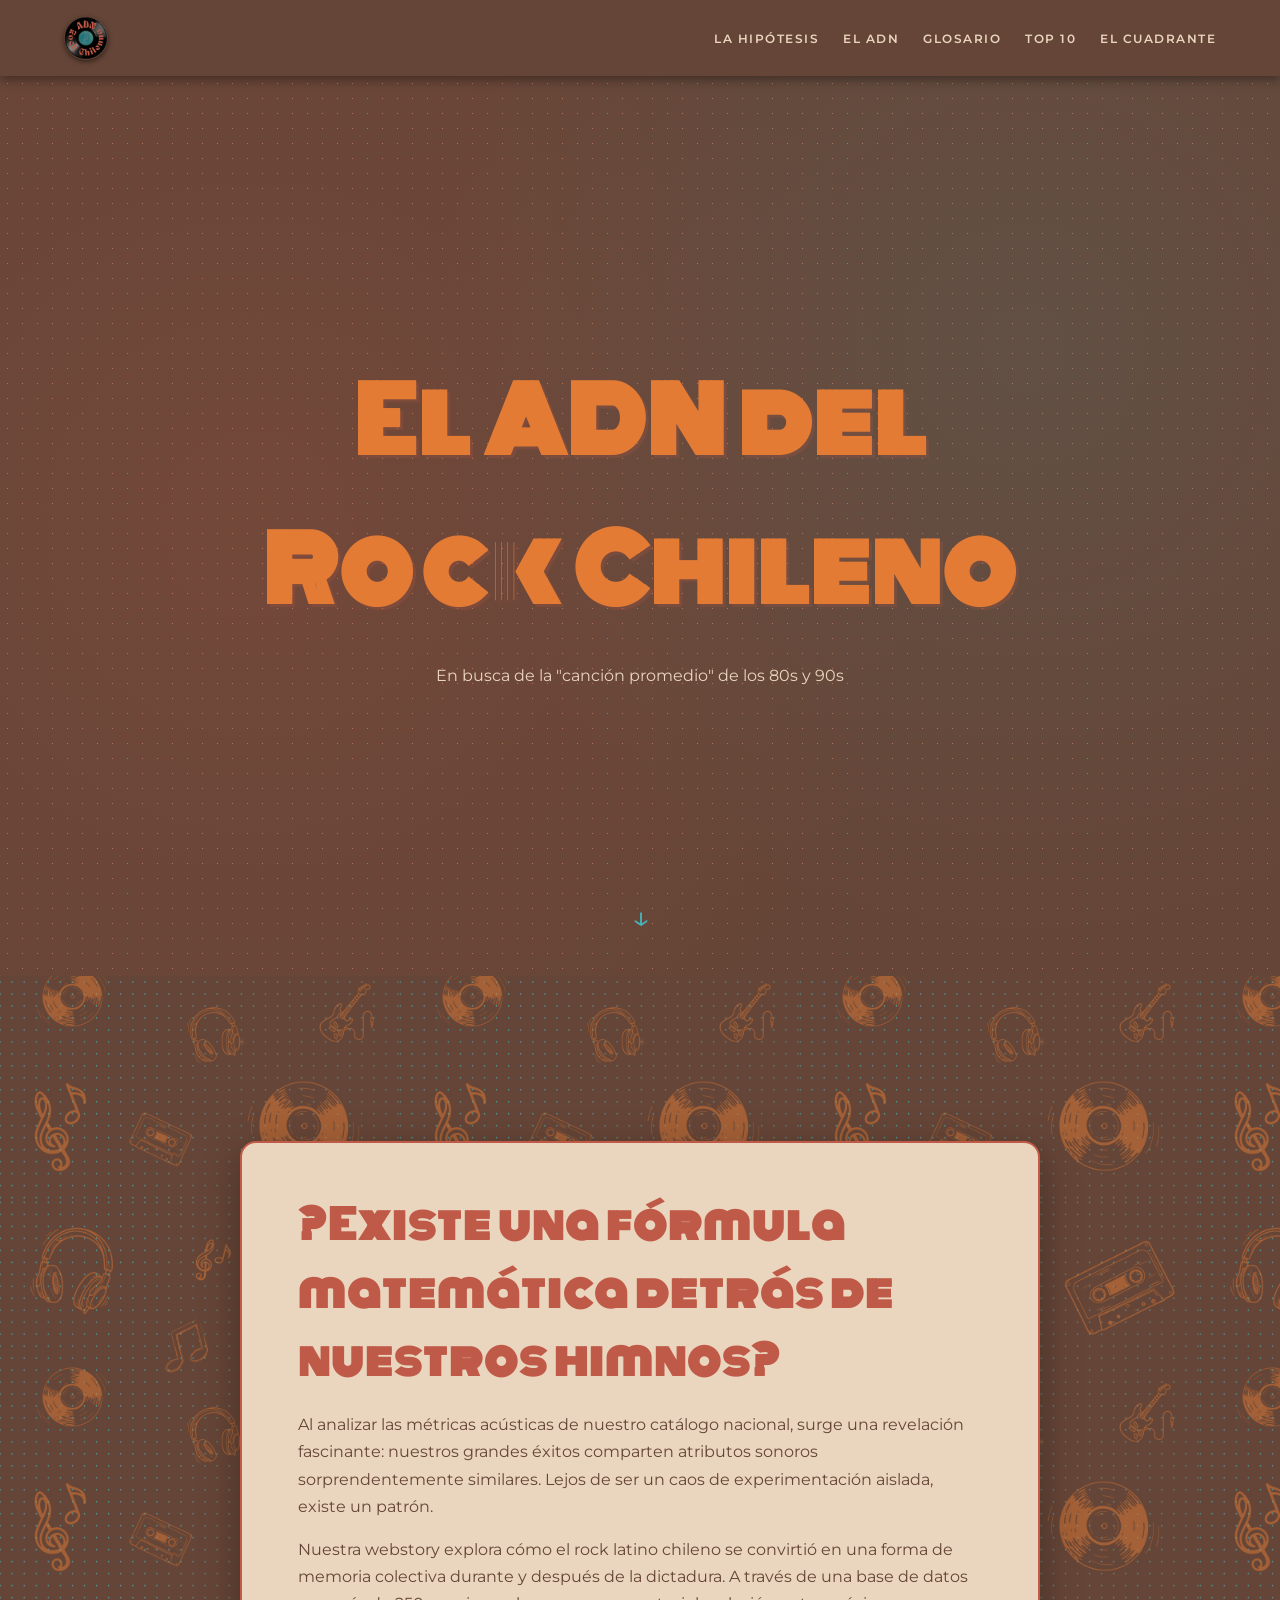
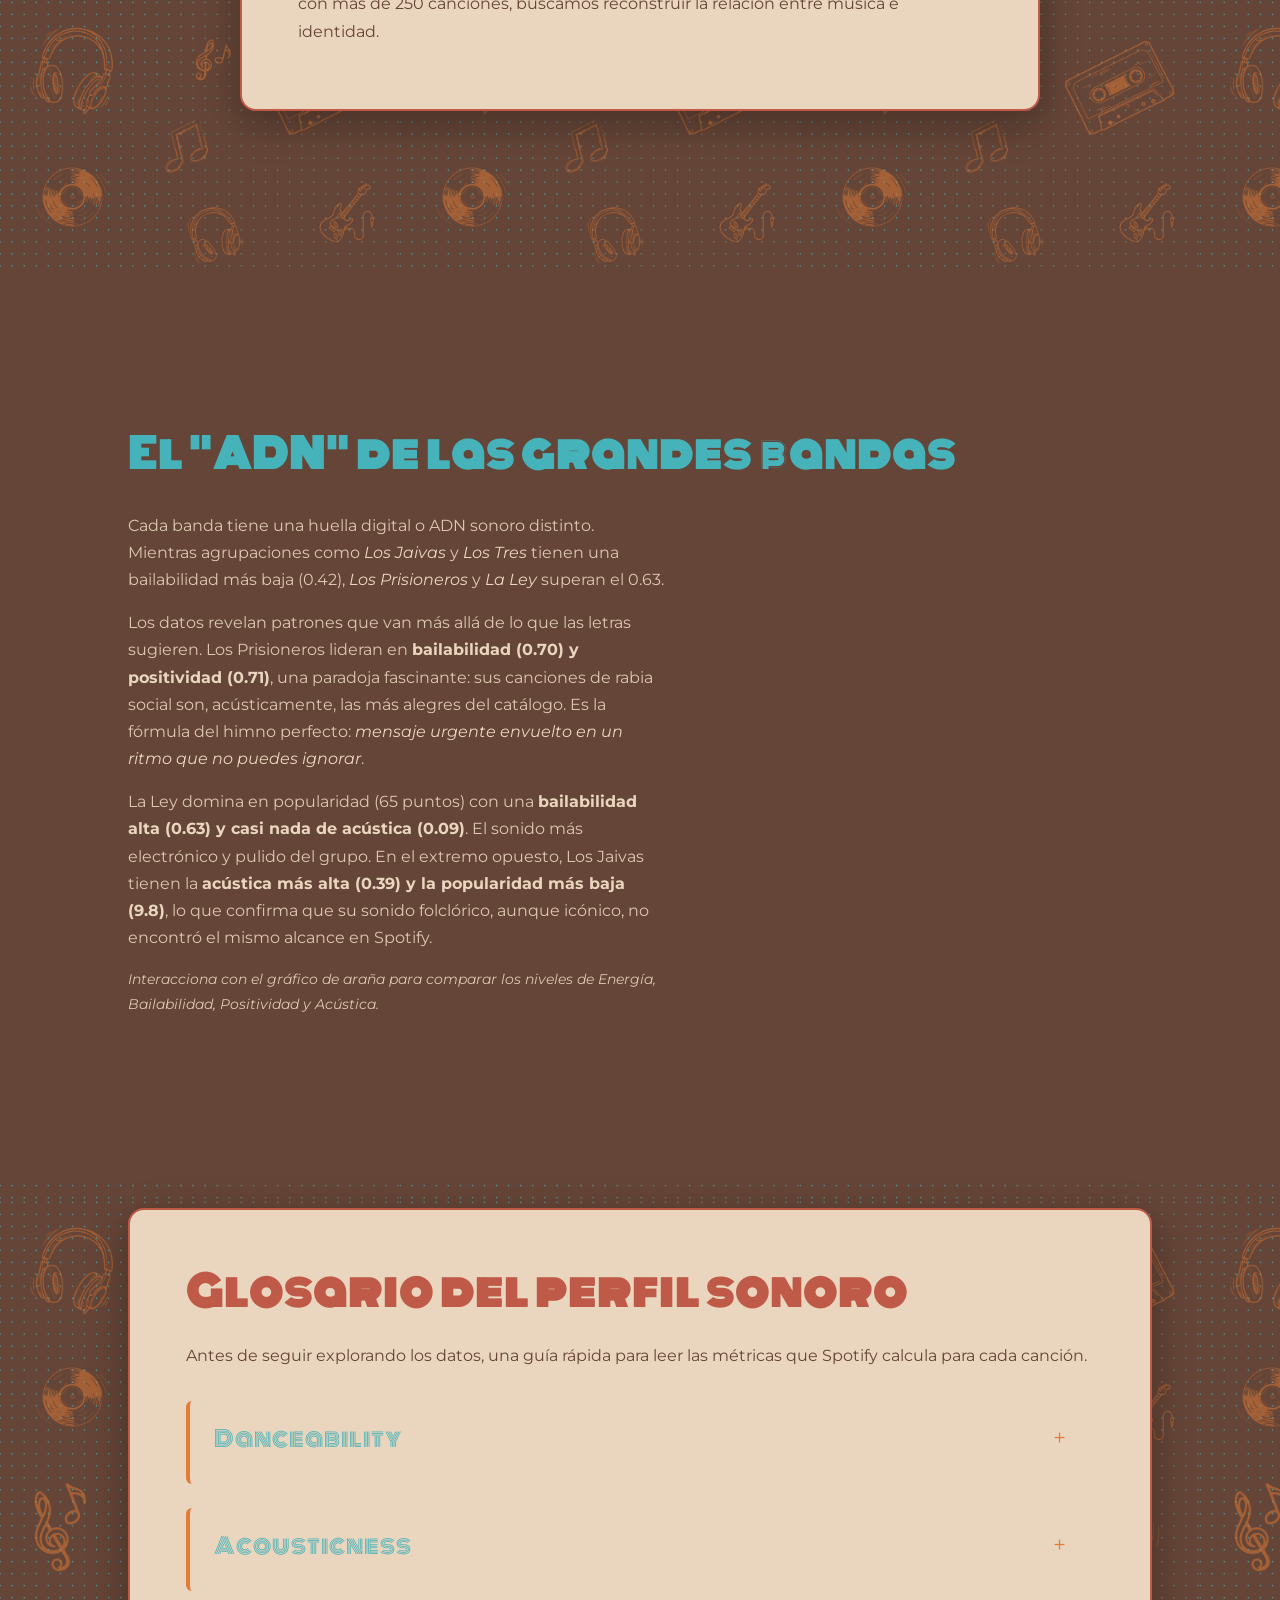
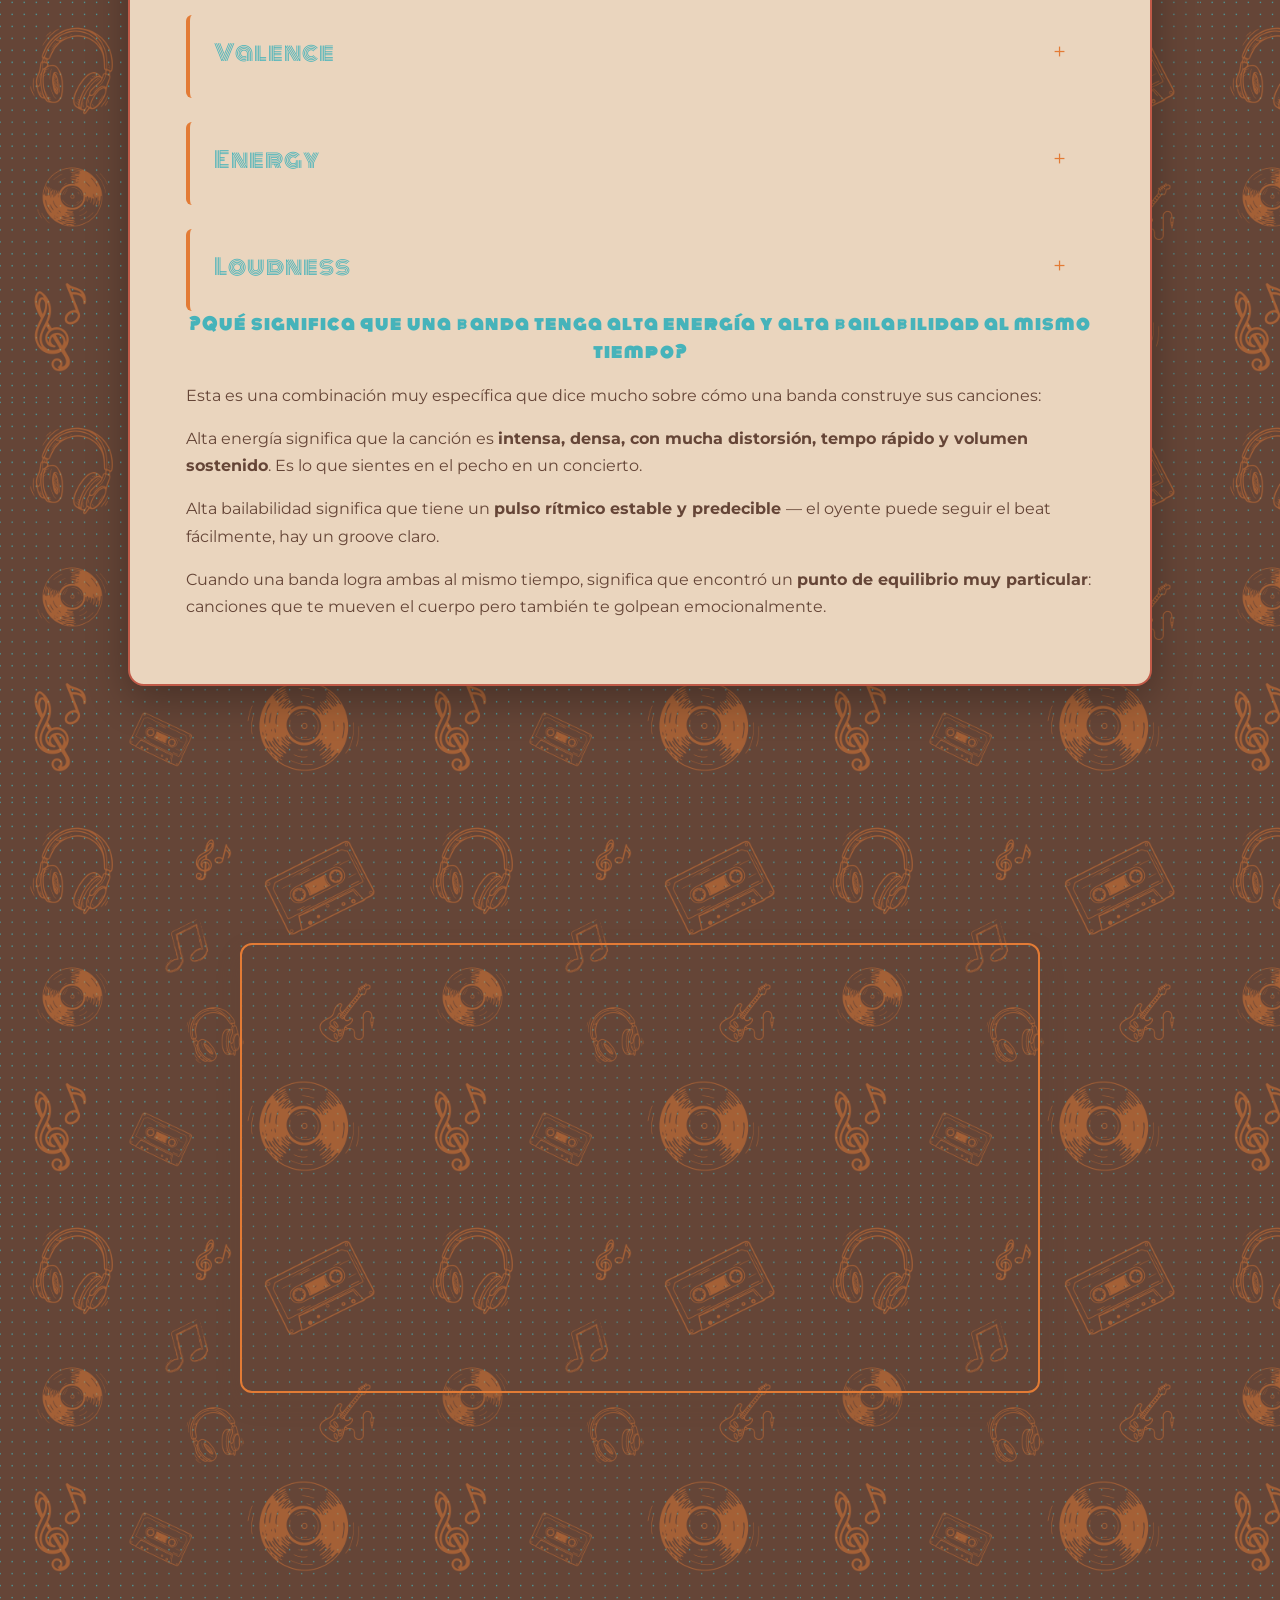
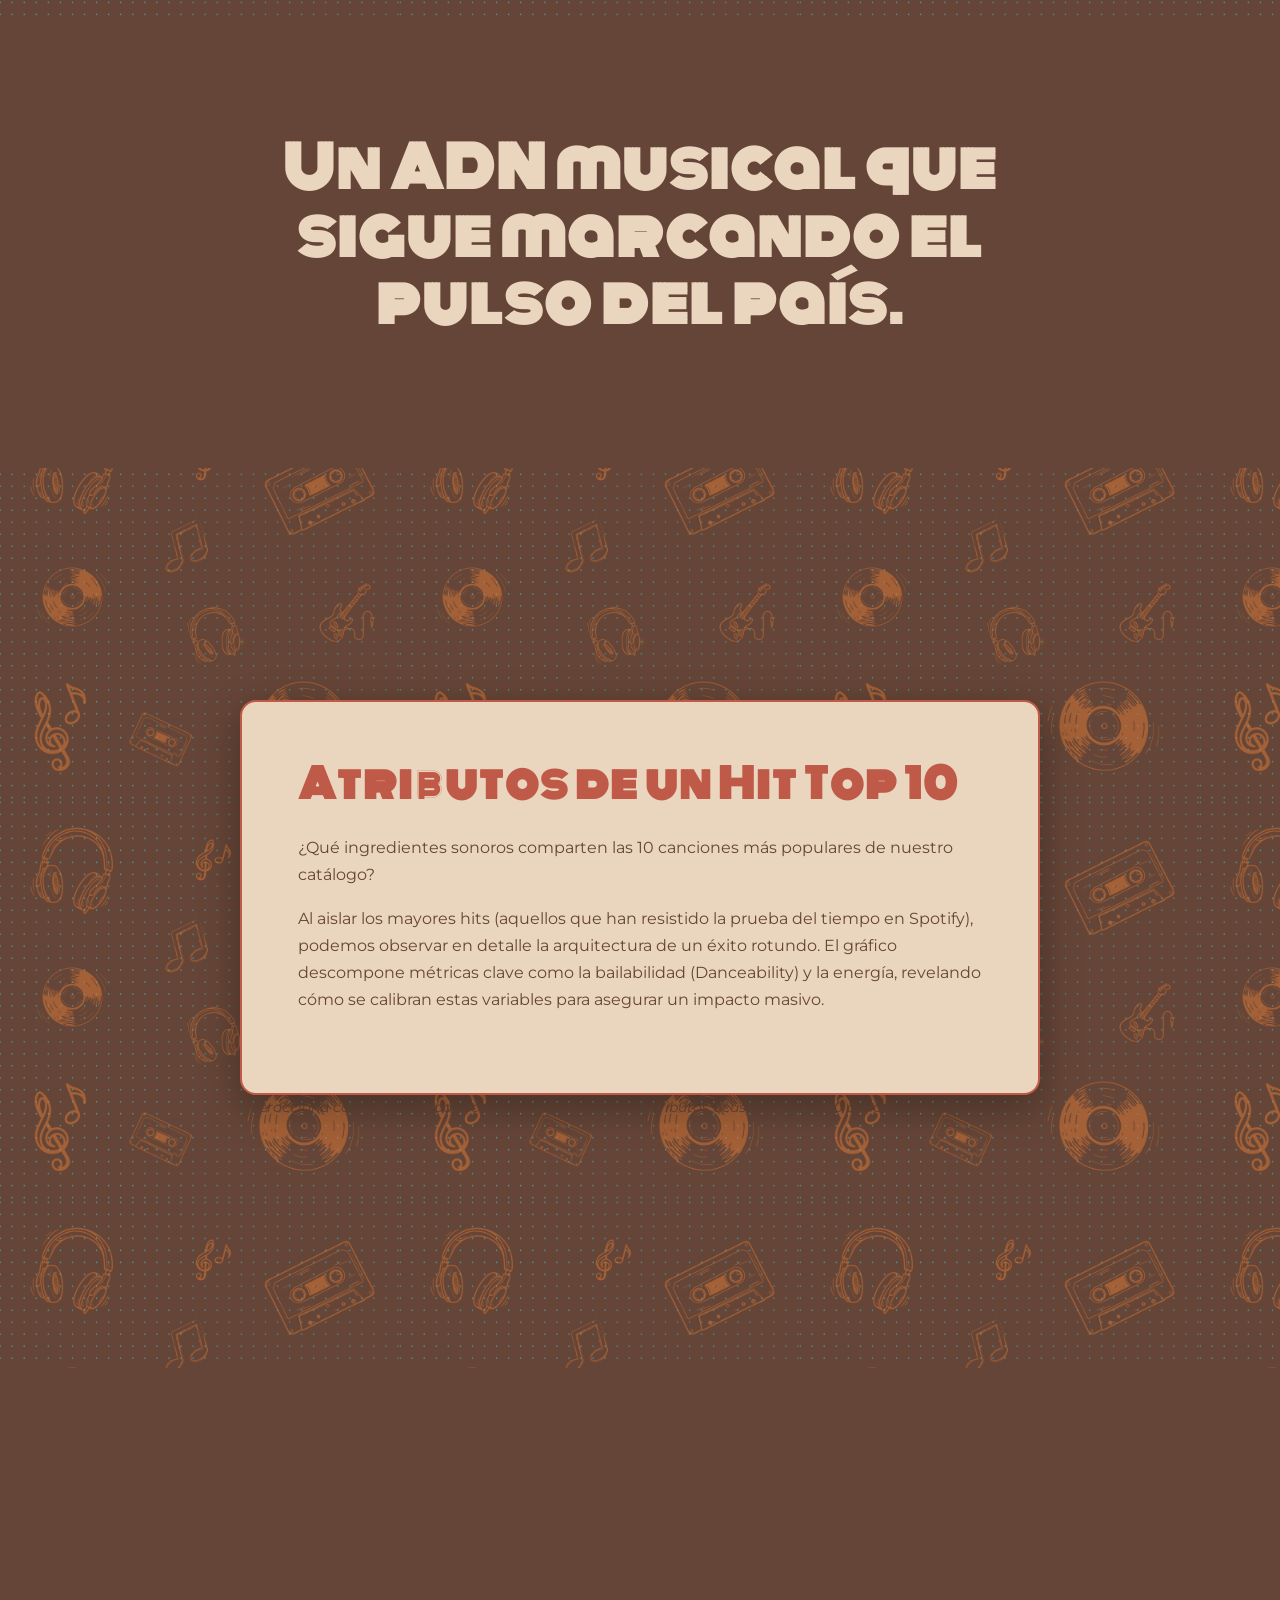
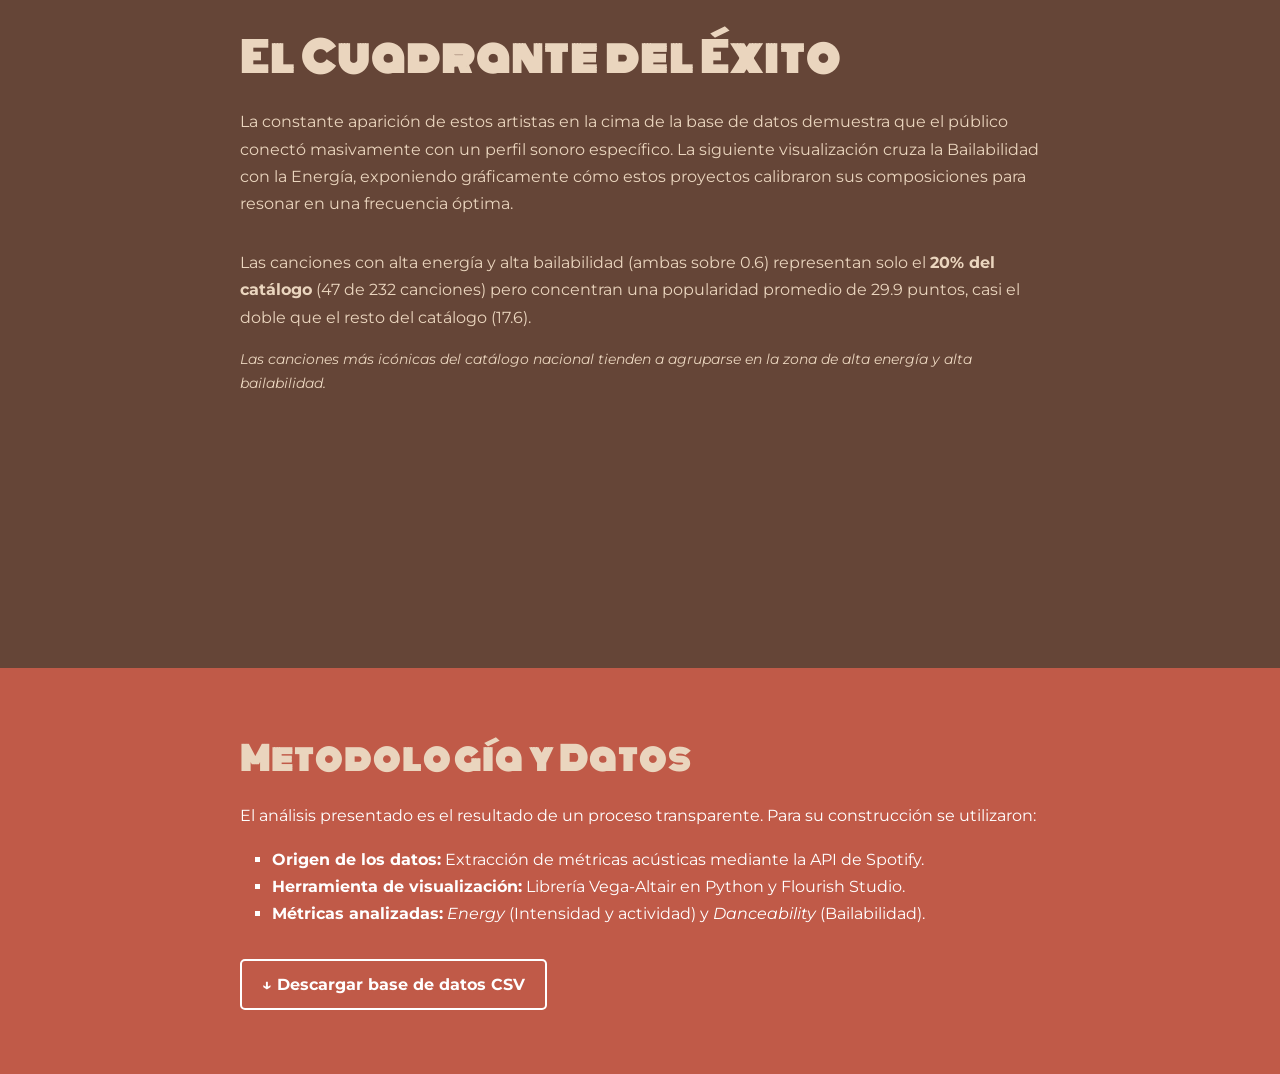
==== commit 85d80414: "Update index.html" ====
--- a/docs/index.html
+++ b/docs/index.html
@@ -18,9 +18,9 @@
     <!--Header-->
     <header class="site-header">
        <a href="#hero" class="logo">
-            <img src="Logo_Webstory.png">
+            <img src="Logo_Webstory.png" alt="Logo ADN Rock Chileno">
         </a>
-<nav>
+    <nav>
             <ul class="nav-links">
                 <li><a href="#introduccion">La hipótesis</a></li>
                 <li><a href="#visualizacion-radar">El ADN</a></li>
@@ -33,6 +33,7 @@
 
     <!-- Bloque 1 -->
     <section id="hero" class="seccion">
+        <div class="seccion-texto">
                 <h1>El ADN del Rock Chileno</h1>
                 <p>En busca de la "canción promedio" de los 80s y 90s</p>
             </div>
@@ -47,45 +48,46 @@
             <h2>¿Existe una fórmula matemática detrás de nuestros himnos?</h2>
             <p>Al analizar las métricas acústicas de nuestro catálogo nacional, surge una revelación fascinante: nuestros grandes éxitos comparten atributos sonoros sorprendentemente similares. Lejos de ser un caos de experimentación aislada, existe un patrón.</p>
             <p>Nuestra webstory explora cómo el rock latino chileno se convirtió en una forma de memoria colectiva durante y después de la dictadura. A través de una base de datos con más de 250 canciones, buscamos reconstruir la relación entre música e identidad.</p>
-        </div>
+            </div>
         </div>
     </section>
 
     <!-- Bloque 3: La Visualización -->
-    <section id="visualizacion-radar" class="seccion">
+     <section id="visualizacion-radar" class="seccion">
         <div class="seccion-texto">
             <h3>El "ADN" de las grandes bandas</h3>
-
-             <div class="fila-contenido">
-
+            <div class="fila-contenido">
                 <div class="texto-lado">
-                    <p>Cada banda tiene una huella digital o ADN sonoro distinto. Mientras agrupaciones como <em>Los Jaivas</em> y <em>Los Tres</em> tienen una bailabilidad más baja (0.42), <strong>Los Prisioneros</strong> y <strong>La Ley</strong> superan el 0.63. Sorprendentemente, Los Prisioneros también registran el nivel de positividad (Valence) más alto, contrastando con la crudeza de sus letras.</p>
+                    <p>Cada banda tiene una huella digital o ADN sonoro distinto. Mientras agrupaciones como <em>Los Jaivas</em> y <em>Los Tres</em> tienen una bailabilidad más baja (0.42), <em>Los Prisioneros</em> y <em>La Ley </em> superan el 0.63.</p>
+                    <p>Los datos revelan patrones que van más allá de lo que las letras sugieren. Los Prisioneros lideran en <strong>bailabilidad (0.70) y positividad (0.71)</strong>, una paradoja fascinante: sus canciones de rabia social son, acústicamente, las más alegres del catálogo. Es la fórmula del himno perfecto: <em>mensaje urgente envuelto en un ritmo que no puedes ignorar</em>.</p>
+                    <p>La Ley domina en popularidad (65 puntos) con una <strong>bailabilidad alta (0.63) y casi nada de acústica (0.09)</strong>. El sonido más electrónico y pulido del grupo. En el extremo opuesto, Los Jaivas tienen la <strong>acústica más alta (0.39) y la popularidad más baja (9.8)</strong>, lo que confirma que su sonido folclórico, aunque icónico, no encontró el mismo alcance en Spotify.</p>
                     <p class="leyenda-grafico">Interacciona con el gráfico de araña para comparar los niveles de Energía, Bailabilidad, Positividad y Acústica.</p>
                 </div>
-            <div class="grafico-lado">
-                <div class="contenedor-grafico" style="border: none; background: transparent; height: auto;">
-                <div class="flourish-embed flourish-radar" data-src="visualisation/29488203"><script src="https://public.flourish.studio/resources/embed.js"></script><noscript><img src="https://public.flourish.studio/visualisation/29488203/thumbnail" width="100%" alt="radar visualization" /></noscript></div>
+                <div class="grafico-lado">
+                    <div class="flourish-embed flourish-radar" data-src="visualisation/29488203">
+                        <script src="https://public.flourish.studio/resources/embed.js"></script>
+                        <noscript><img src="https://public.flourish.studio/visualisation/29488203/thumbnail" width="100%" alt="radar visualization" /></noscript>
+                    </div>
+                </div>
             </div>
-            
         </div>
     </section>
 
     <!--Glosario del Perfil Sonoro-->
-     <section id="glosario" class="seccion">
+      <section id="glosario" class="seccion">
         <div class="bloque-card">
-        <h2>Glosario del perfil sonoro</h2>
-        <p>Antes de seguir explorando los datos, una guía rápida para leer las métricas que Spotify calcula para cada canción.</p>
-        
-        <dl class="lista-glosario">
-            <div class="termino-glosario">
-                <dt>Danceability</dt>
-                <dd> Es la métrica que nos dice qué tanto se presta una canción para que las caderas tomen el control. Si el número es alto, es un hit de discoteca; si es bajo, es una joya para escuchar con audífonos y mirada perdida en el horizonte. </dd>
-            </div>
-            <div class="termino-glosario">
+            <h2>Glosario del perfil sonoro</h2>
+            <p>Antes de seguir explorando los datos, una guía rápida para leer las métricas que Spotify calcula para cada canción.</p>
+            <dl class="lista-glosario">
+                <div class="termino-glosario">
+                    <dt>Danceability</dt>
+                    <dd>Es la métrica que nos dice qué tanto se presta una canción para que las caderas tomen el control. Si el número es alto, es un hit de discoteca; si es bajo, es una joya para escuchar con audífonos y mirada perdida en el horizonte.</dd>
+                </div>
+                <div class="termino-glosario">
                     <dt>Acousticness</dt>
                     <dd>El factor "desenchufado". Esta métrica detecta si la canción huele a madera, fogatas y cuerdas de nylon, o si está inyectada de sintetizadores, pedales y distorsión. A menor número, más electricidad corre por sus venas.</dd>
-            </div>
-             <div class="termino-glosario">
+                </div>
+                <div class="termino-glosario">
                     <dt>Valence</dt>
                     <dd>El termómetro del estado de ánimo. ¿La canción te hace querer sonreír bajo el sol o llorar bajo la lluvia? Una valencia alta es optimismo puro; una baja nos lleva directamente a los terrenos de la melancolía y la introspección.</dd>
                 </div>
@@ -97,17 +99,20 @@
                     <dt>Loudness</dt>
                     <dd>El volumen promedio de la pista, medido en decibeles. Las canciones más "loud" suenan más presentes y compactas en la mezcla; las más bajas dejan más espacio para el silencio entre los instrumentos.</dd>
                 </div>
-                <p>La Nueva Ola sentó las bases de la melodía radiable, pero fueron bandas como <strong>Los Prisioneros, Upa! y Electrodomésticos</strong> quienes tomaron esa estructura, la electrificaron y la dotaron de una urgencia social ineludible.</p>
-        </dl>
+            </dl>
+            <h4>¿Qué significa que una banda tenga alta energía y alta bailabilidad al mismo tiempo?</h4>
+            <p>Esta es una combinación muy específica que dice mucho sobre cómo una banda construye sus canciones:</p>
+            <p>Alta energía significa que la canción es <strong>intensa, densa, con mucha distorsión, tempo rápido y volumen sostenido</strong>. Es lo que sientes en el pecho en un concierto.</p>
+            <p>Alta bailabilidad significa que tiene un <strong>pulso rítmico estable y predecible </strong> — el oyente puede seguir el beat fácilmente, hay un groove claro.</p>
+            <p>Cuando una banda logra ambas al mismo tiempo, significa que encontró un <strong>punto de equilibrio muy particular</strong>: canciones que te mueven el cuerpo pero también te golpean emocionalmente.</p>
         </div>
     </section>
 
-    <!-- Bloque 4: Contexto Visual -->
+    <!-- Bloque 5: Contexto Visual -->
     <section id="contexto" class="seccion">
         <div class="seccion-texto">
         </div>
             <div class="contenedor-video">
-            <!-- CÓDIGO EMBED DE YOUTUBE -->
             <iframe
                 width="100%"
                 height="100%"
@@ -121,45 +126,47 @@
             </div>
         </section>
 
- <!-- Bloque 6: Cierre Narrativo -->
+ <!-- Bloque Cierre Narrativo -->
     <section id="cierre" class="seccion">
         <div class="seccion-texto">
-            <h2>"Un ADN musical que sigue marcando el pulso del país."</h2>
+            <h2>Un ADN musical que sigue marcando el pulso del país.</h2>
         </div>
     </section>
 
-    <!--Atributos de un Hit top 10 -->
-<section id="evolucion" class="seccion">
+    <!--Bloque 6: Atributos Hit top 10 -->
+  <section id="evolucion" class="seccion">
         <div class="seccion-texto">
             <div class="bloque-card">
                 <h2>Atributos de un Hit Top 10</h2>
                 <p>¿Qué ingredientes sonoros comparten las 10 canciones más populares de nuestro catálogo?</p>
                 <p>Al aislar los mayores hits (aquellos que han resistido la prueba del tiempo en Spotify), podemos observar en detalle la arquitectura de un éxito rotundo. El gráfico descompone métricas clave como la bailabilidad (Danceability) y la energía, revelando cómo se calibran estas variables para asegurar un impacto masivo.</p>
-            
-            <!-- Contenedor del Gráfico de Líneas -->
             <div class="contenedor-grafico" style="border: none; background: transparent; height: auto;">
-                <div class="flourish-embed flourish-chart" data-src="visualisation/29489887"><script src="https://public.flourish.studio/resources/embed.js"></script><noscript><img src="https://public.flourish.studio/visualisation/29489887/thumbnail" width="100%" alt="chart visualization" /></noscript></div>
+                <div class="flourish-embed flourish-chart" data-src="visualisation/29489887">
+                    <script src="https://public.flourish.studio/resources/embed.js"></script>
+                    <noscript><img src="https://public.flourish.studio/visualisation/29489887/thumbnail" width="100%" alt="chart visualization" /></noscript>
+                </div>
             </div>
-
+            </div>
             <p class="leyenda-grafico">Interacciona con el gráfico para comparar los diferentes atributos acústicos de las 10 canciones más exitosas.</p>
-        </div>
         </div>
     </section>
 
-    <!--Bloque 5: Análisis de Resultados y Gráfico de Dispersión -->
-    <section id="analisis" class="seccion">
+    <!--Bloque Análisis de Resultados y Gráfico de Dispersión -->
+      <section id="analisis" class="seccion">
         <div class="seccion-texto">
             <h2>El Cuadrante del Éxito</h2>
             <p>La constante aparición de estos artistas en la cima de la base de datos demuestra que el público conectó masivamente con un perfil sonoro específico. La siguiente visualización cruza la Bailabilidad con la Energía, exponiendo gráficamente cómo estos proyectos calibraron sus composiciones para resonar en una frecuencia óptima.</p>
-            
-            <!-- Contenedor del Gráfico de Dispersión de Flourish -->
             <div class="contenedor-grafico" style="border: none; background: transparent; height: auto;">
-                <div class="flourish-embed flourish-scatter" data-src="visualisation/29488808"><script src="https://public.flourish.studio/resources/embed.js"></script><noscript><img src="https://public.flourish.studio/visualisation/29488808/thumbnail" width="100%" alt="scatter visualization" /></noscript></div>
+                <div class="flourish-embed flourish-scatter" data-src="visualisation/29488808">
+                    <script src="https://public.flourish.studio/resources/embed.js"></script>
+                    <noscript><img src="https://public.flourish.studio/visualisation/29488808/thumbnail" width="100%" alt="scatter visualization" /></noscript>
+                </div>
             </div>
-
+            <p>Las canciones con alta energía y alta bailabilidad (ambas sobre 0.6) representan solo el <strong>20% del catálogo</strong> (47 de 232 canciones) pero concentran una popularidad promedio de 29.9 puntos, casi el doble que el resto del catálogo (17.6).</p>
             <p class="leyenda-grafico">Las canciones más icónicas del catálogo nacional tienden a agruparse en la zona de alta energía y alta bailabilidad.</p>
         </div>
     </section>
+
 
     <!-- Bloque 7: Ficha Técnica Abierta (Footer) -->
     <footer>
@@ -171,8 +178,6 @@
                 <li><strong>Herramienta de visualización:</strong> Librería Vega-Altair en Python y Flourish Studio.</li>
                 <li><strong>Métricas analizadas:</strong> <em>Energy</em> (Intensidad y actividad) y <em>Danceability</em> (Bailabilidad).</li>
             </ul>
-            
-            <!-- Botón del UI Kit -->
             <a href="mejorescancionesderock UTF.csv" class="btn-secundario" download>↓ Descargar base de datos CSV</a>
         </div>
     </footer>
--- a/docs/style.css
+++ b/docs/style.css
@@ -101,7 +101,7 @@
 
 
         /* Tipografías Globales */
-        h1, h2, h3 {
+        h1, h2, h3, h4 {
             font-family: var(--font-titulos);
             letter-spacing: 2px;
         }
@@ -118,9 +118,16 @@
             margin-bottom: 1rem;
         }
 
+        h4 {
+            color: #46B3BA;
+            font-size: 1rem;
+            margin-bottom: 1rem;
+            text-align: center;
+        }
+
         p {
-            font-size: 1.1rem;
-            margin-bottom: 1.5rem;
+            font-size: 1rem;
+            margin-bottom: 1rem;
         }
 
         .seccion-eyebrow {
@@ -571,4 +578,26 @@
     color: var(--color-acento1) !important;
     border-bottom: 2px solid var(--color-acento1);
     padding-bottom: 2px;
+}
+
+/* === ADN SONORO: más ancho === */
+#visualizacion-radar .seccion-texto {
+    max-width: 1400px;
+}
+ 
+#visualizacion-radar .fila-contenido {
+    gap: 3.5rem;
+    align-items: flex-start;
+}
+ 
+#visualizacion-radar .texto-lado {
+    flex: 2.5;
+}
+ 
+#visualizacion-radar .grafico-lado {
+    flex: 2;
+}
+
+#contexto {
+    min-height: 5h;
 }
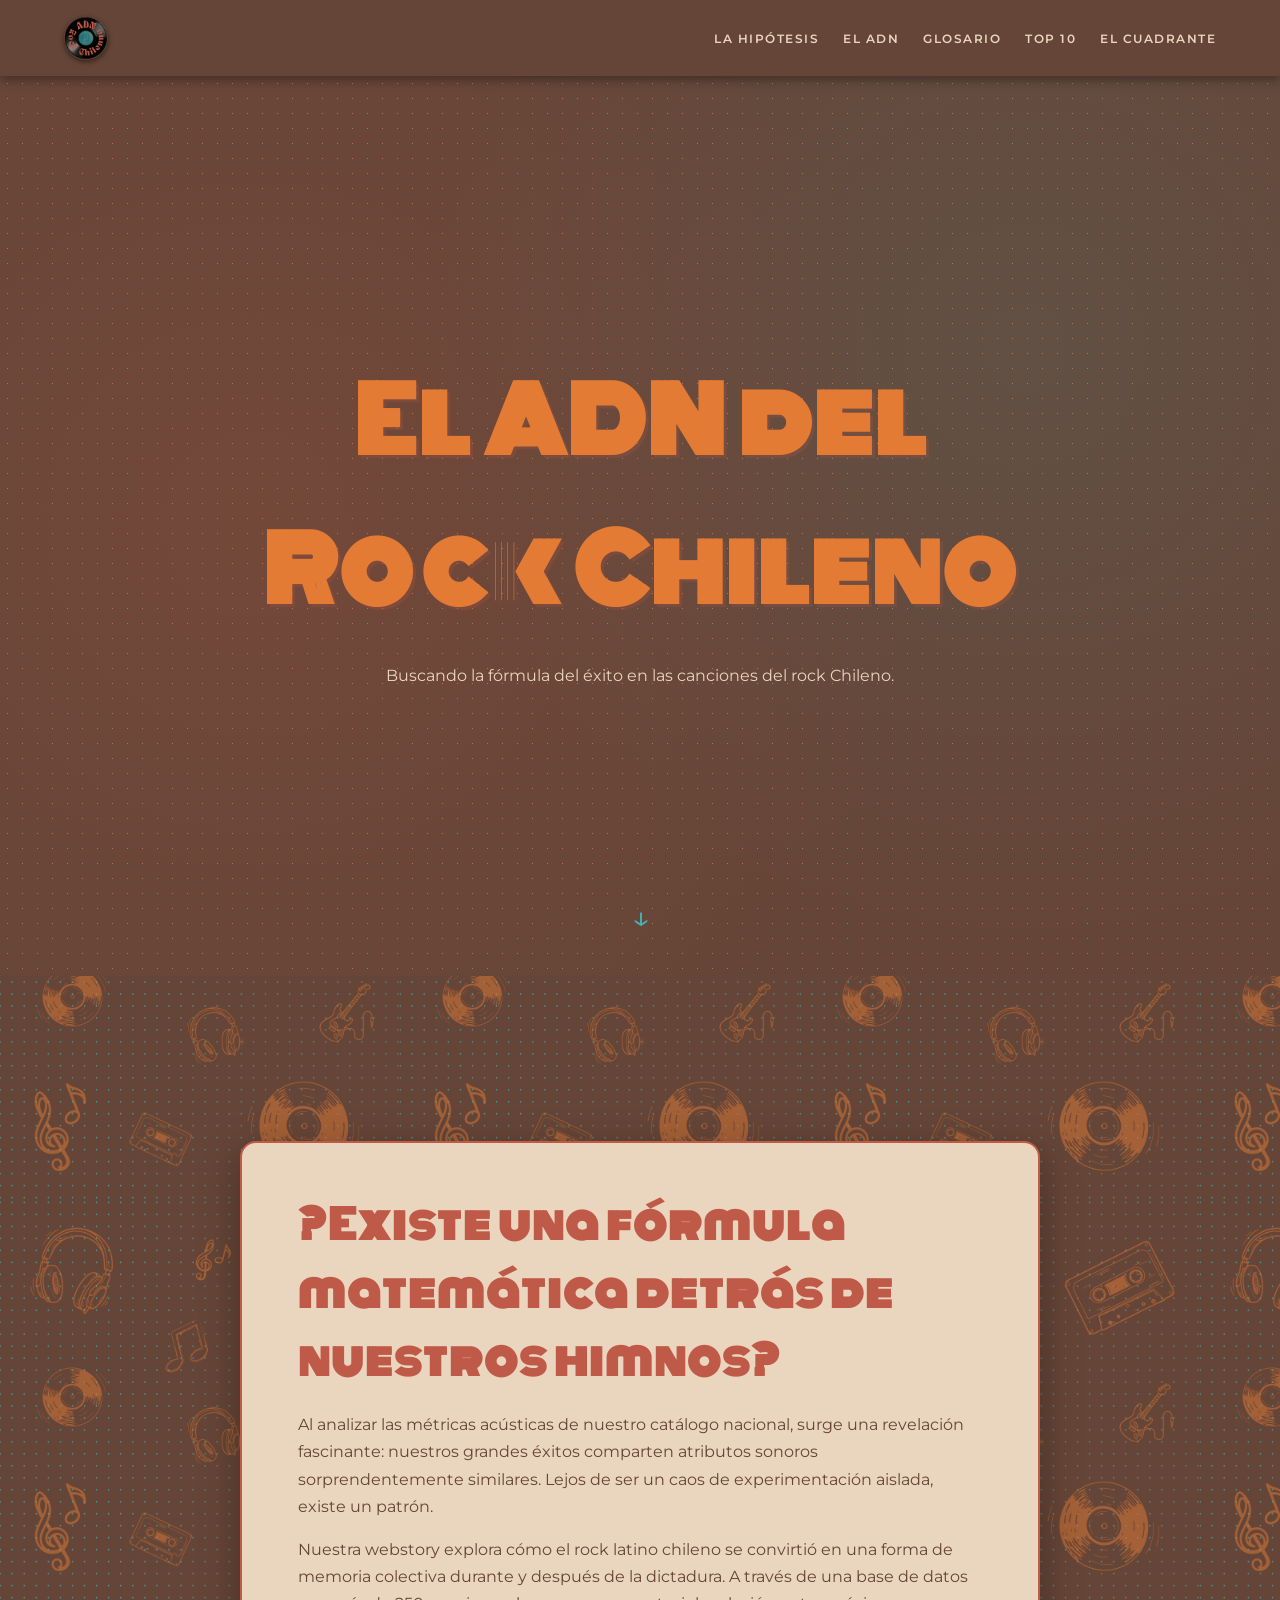
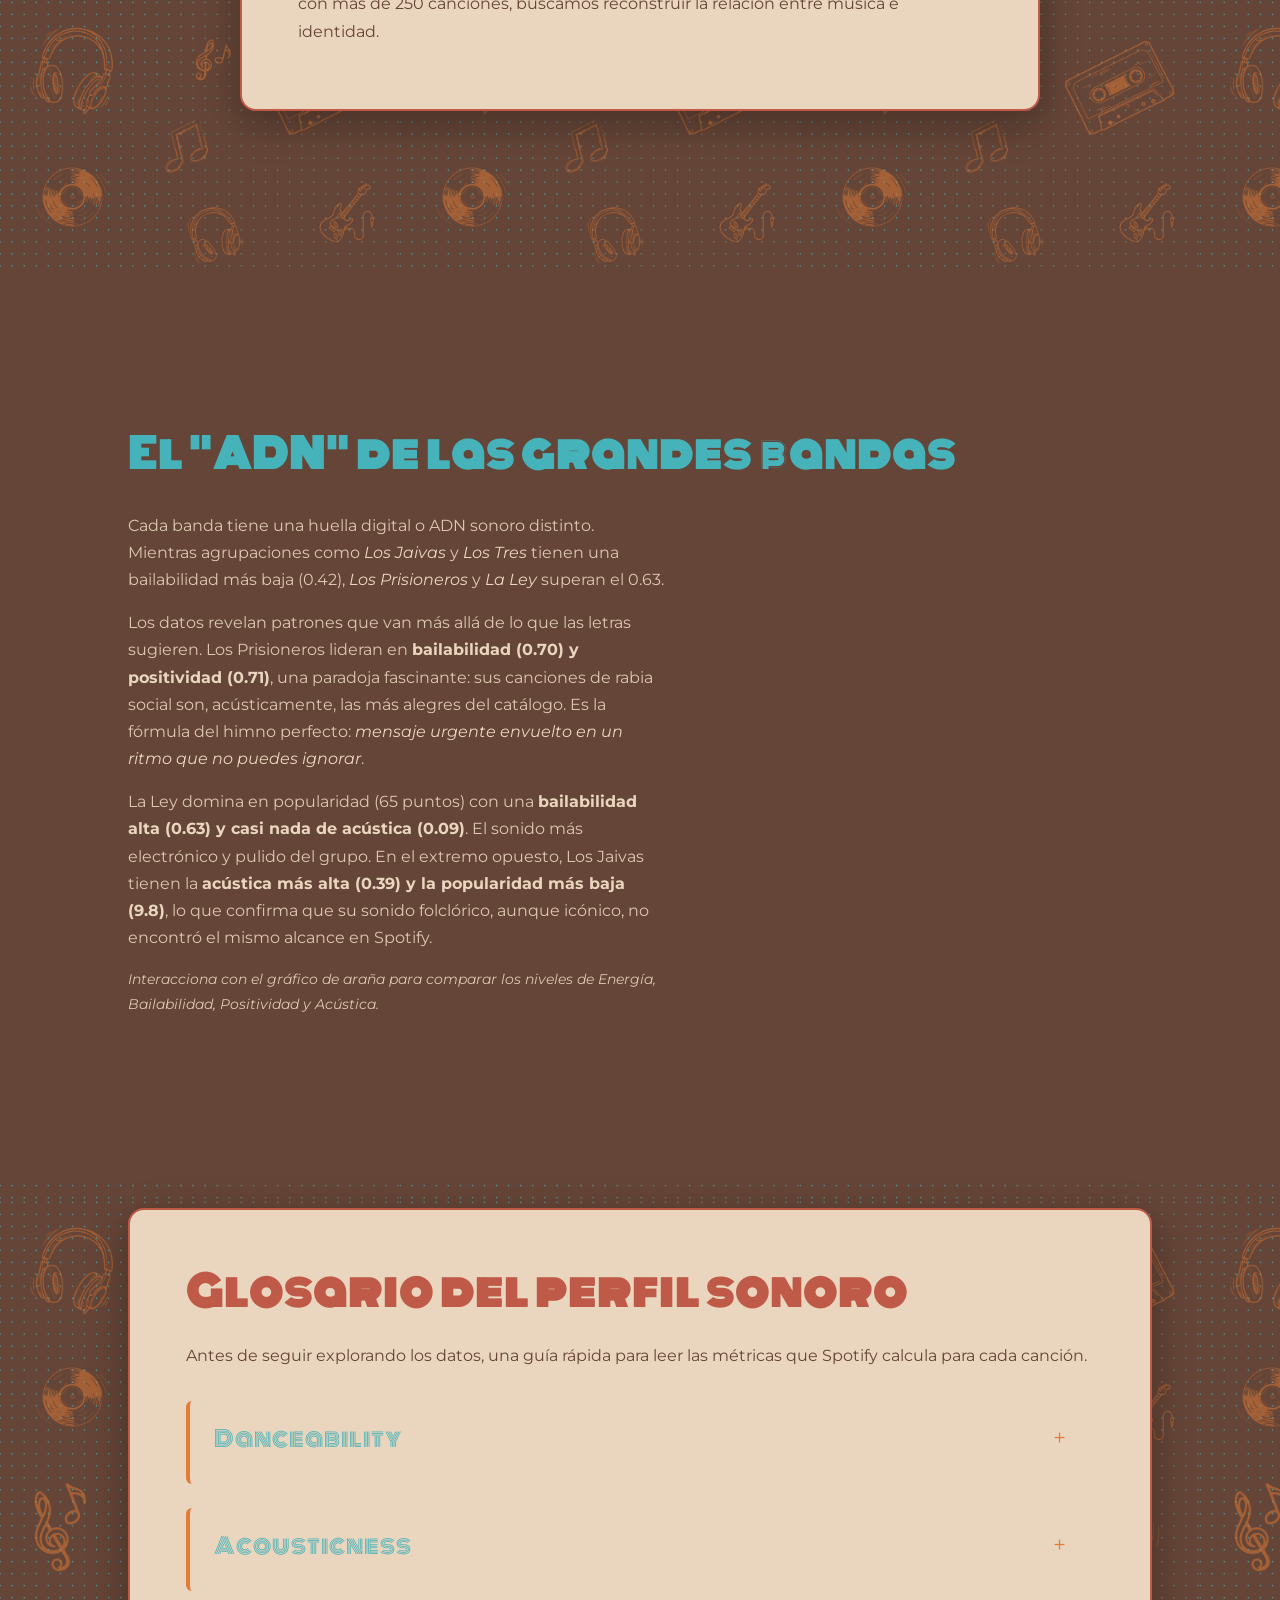
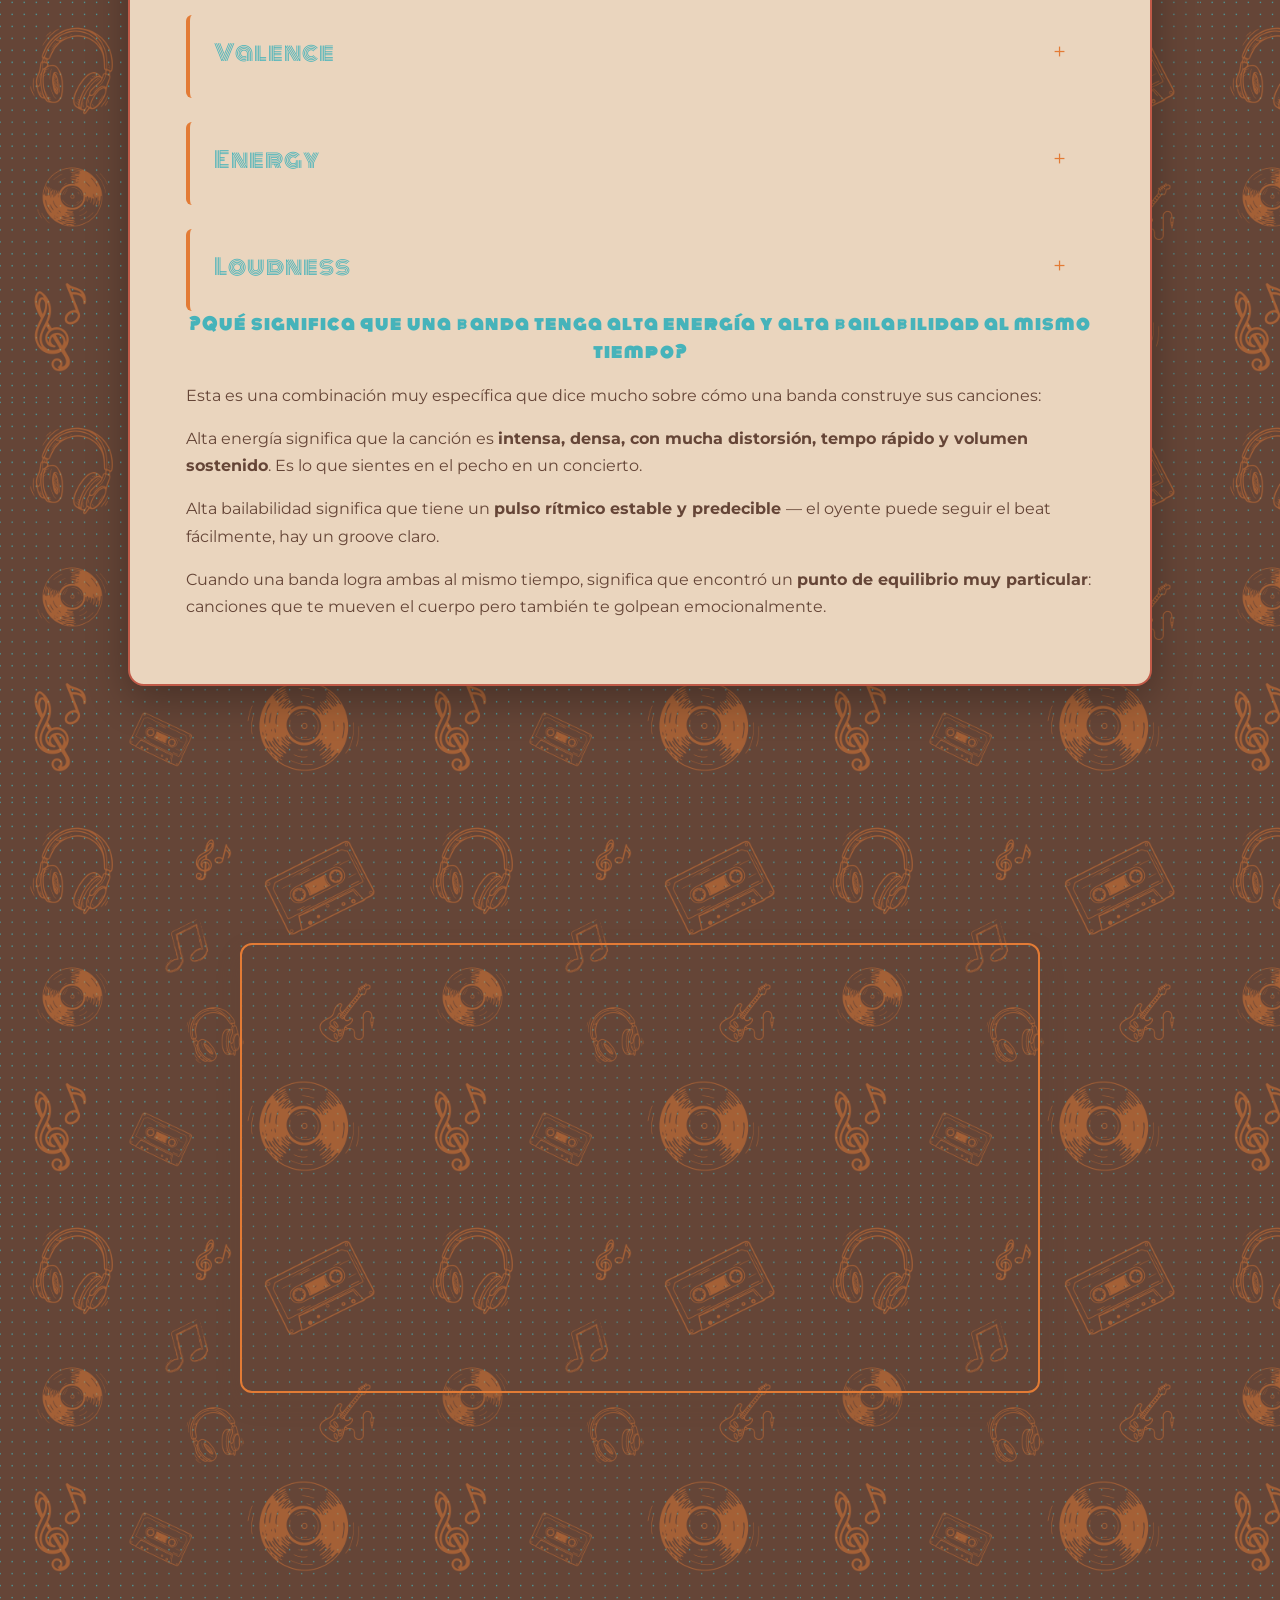
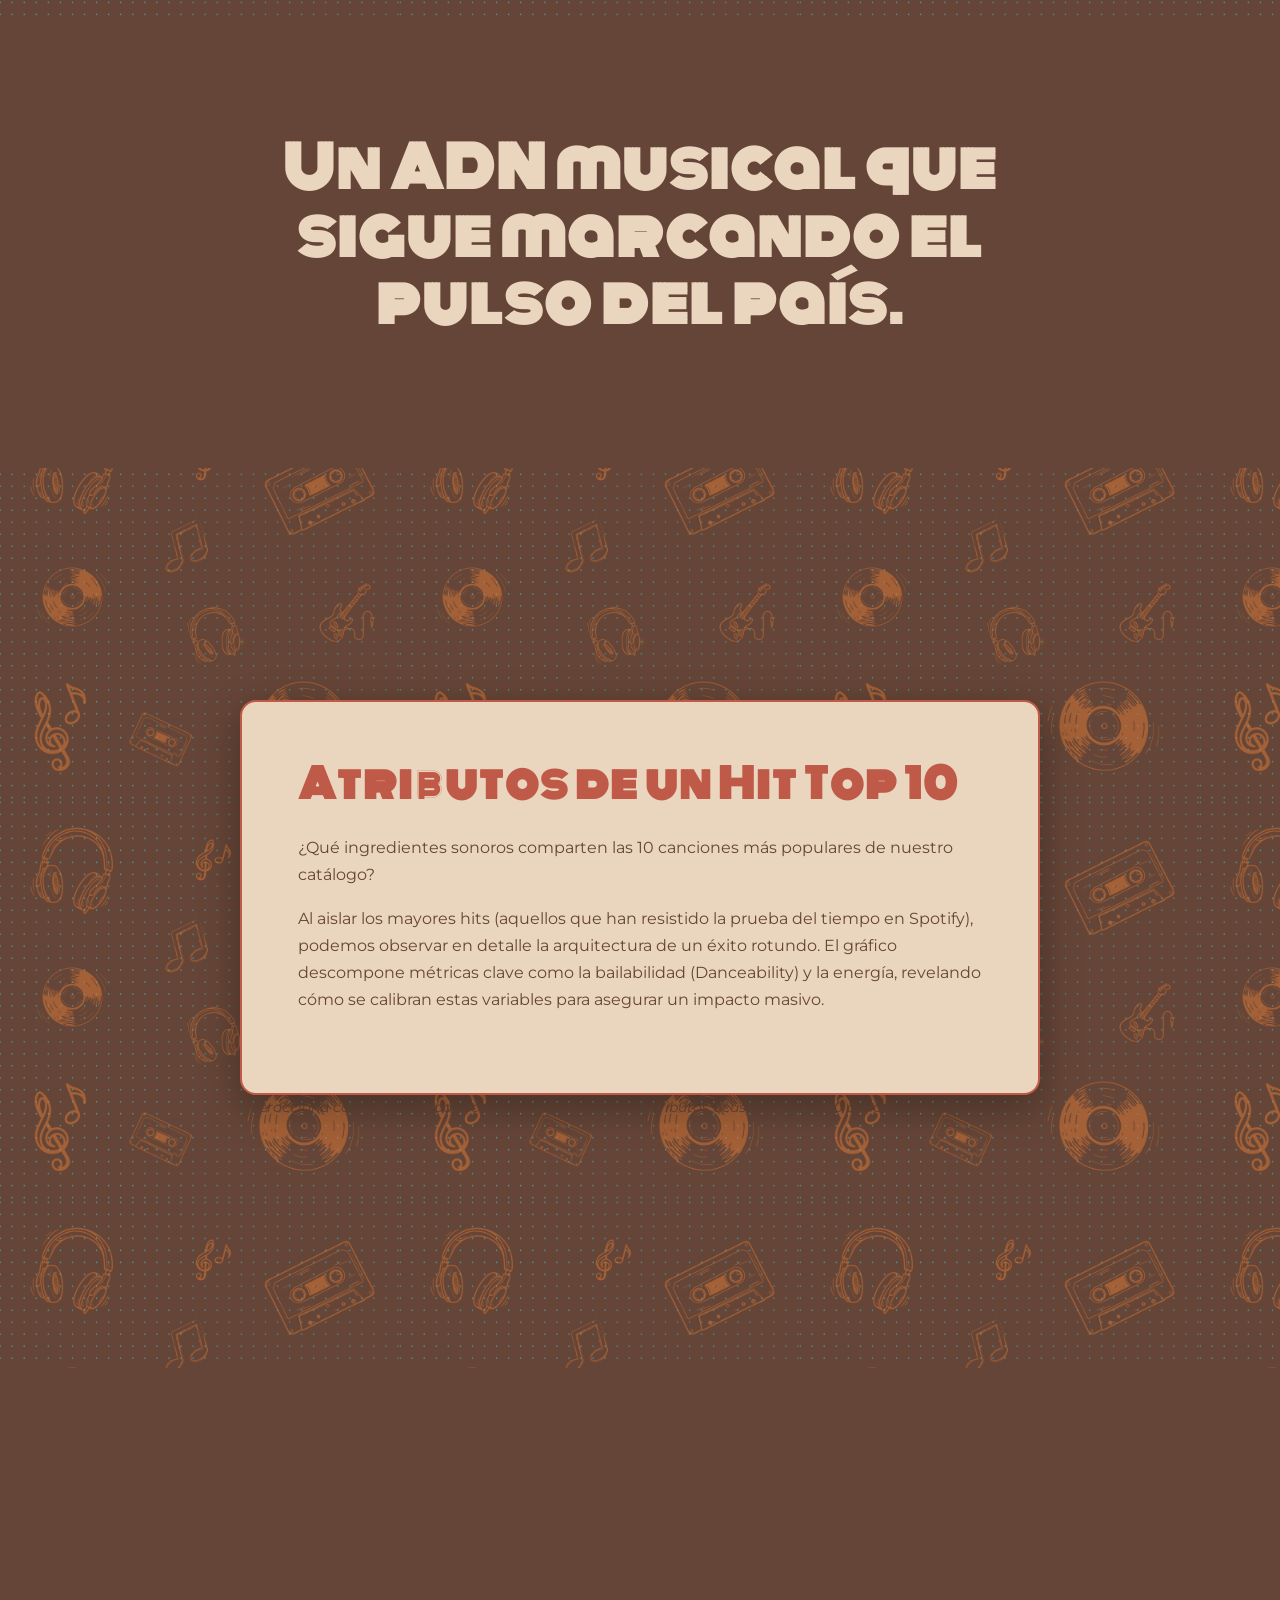
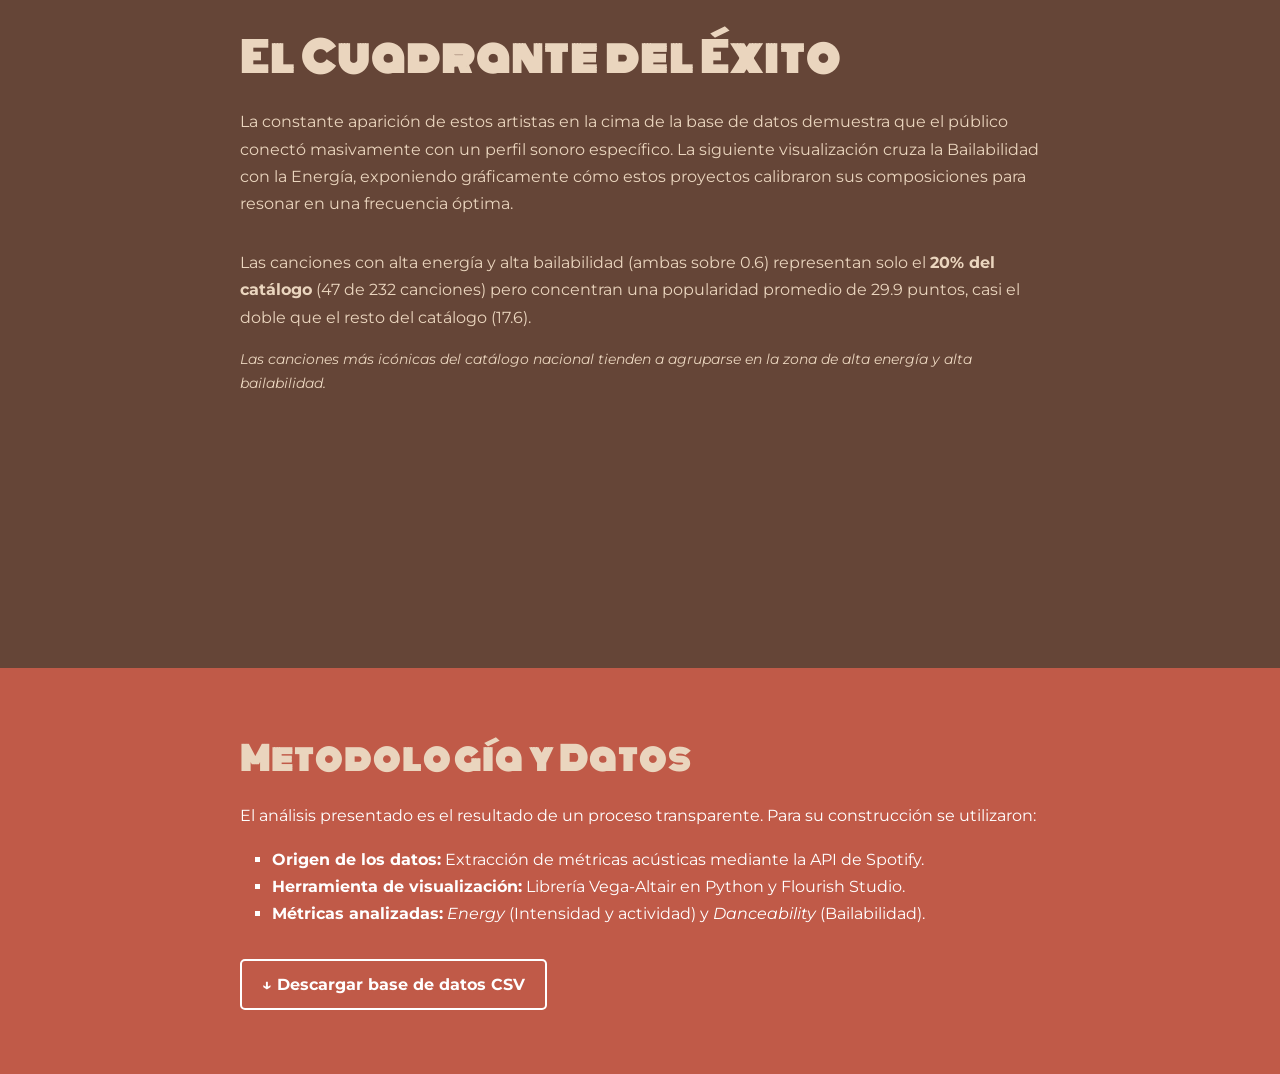
==== commit b3710180: "Update index.html" ====
--- a/docs/index.html
+++ b/docs/index.html
@@ -35,7 +35,7 @@
     <section id="hero" class="seccion">
         <div class="seccion-texto">
                 <h1>El ADN del Rock Chileno</h1>
-                <p>En busca de la "canción promedio" de los 80s y 90s</p>
+                <p>Buscando la fórmula del éxito en las canciones del rock Chileno.</p>
             </div>
         </div>
         <div class="scroll-indicator">↓</div>
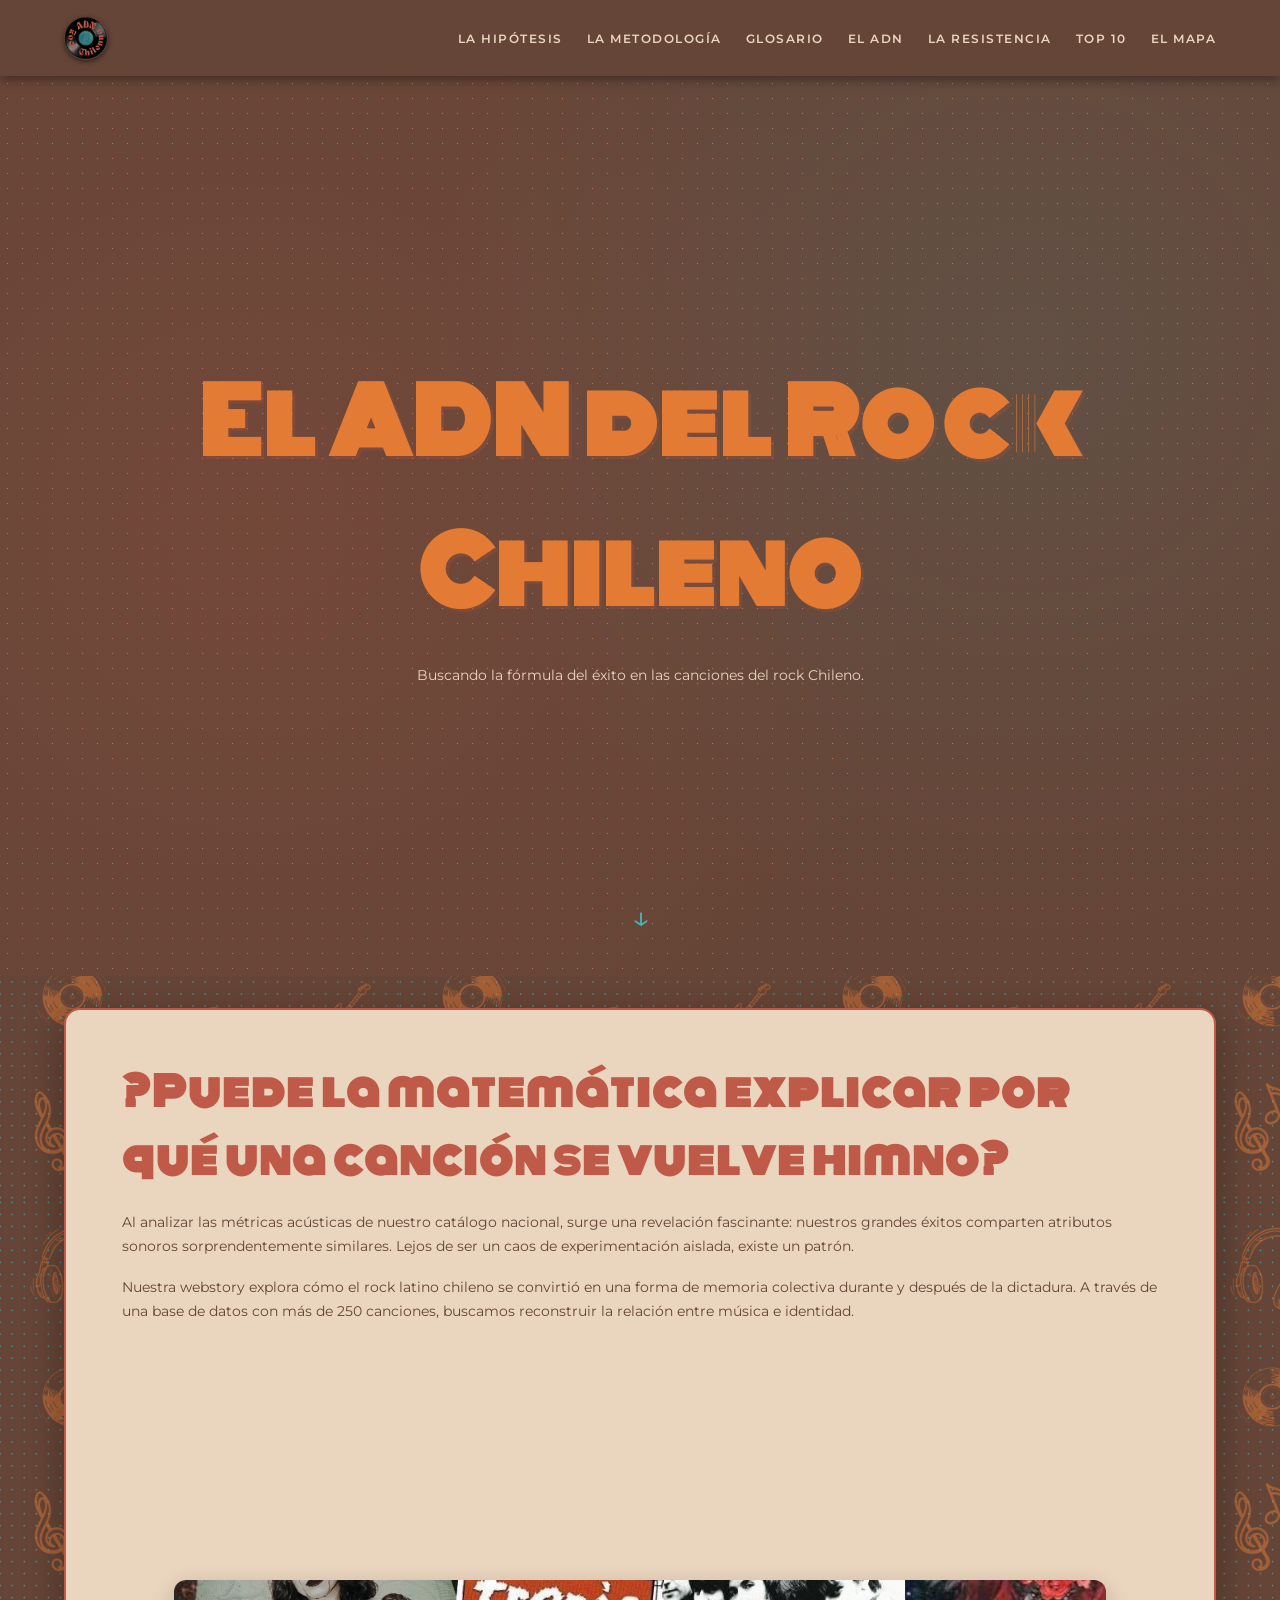
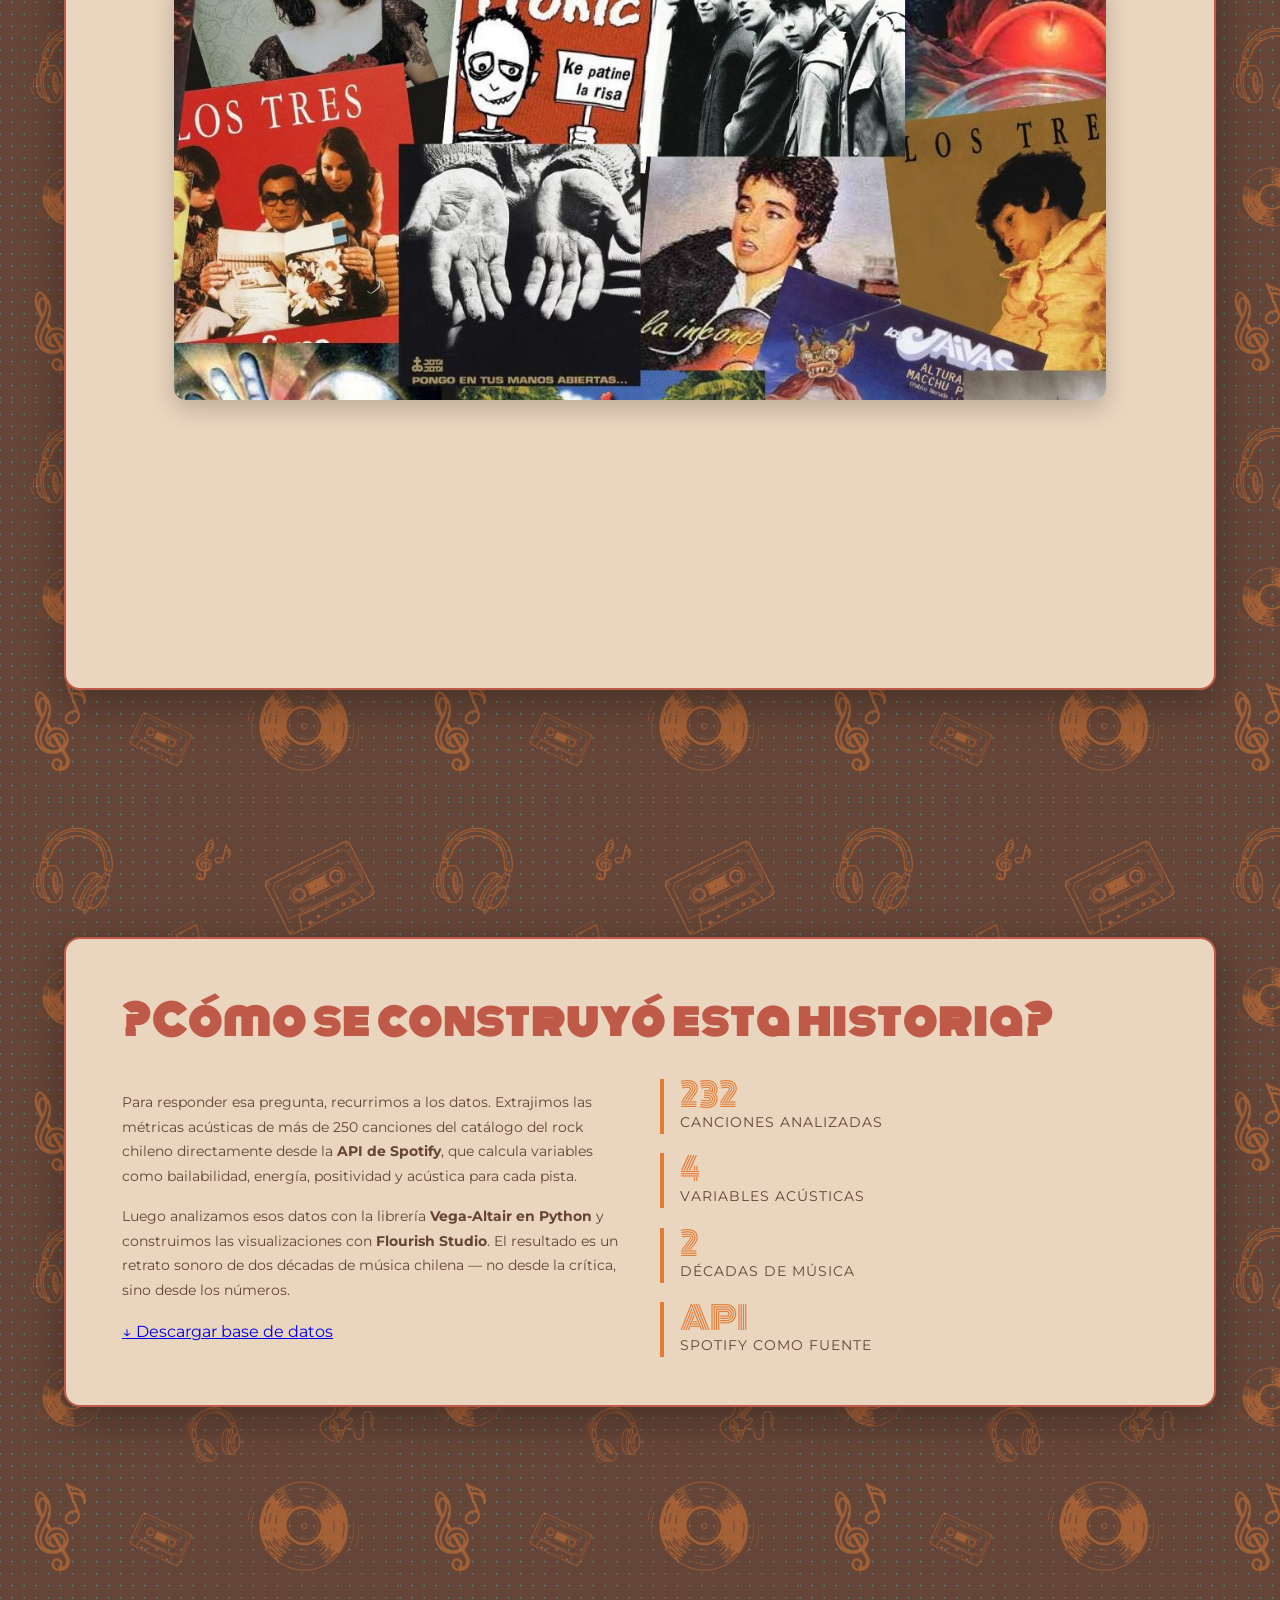
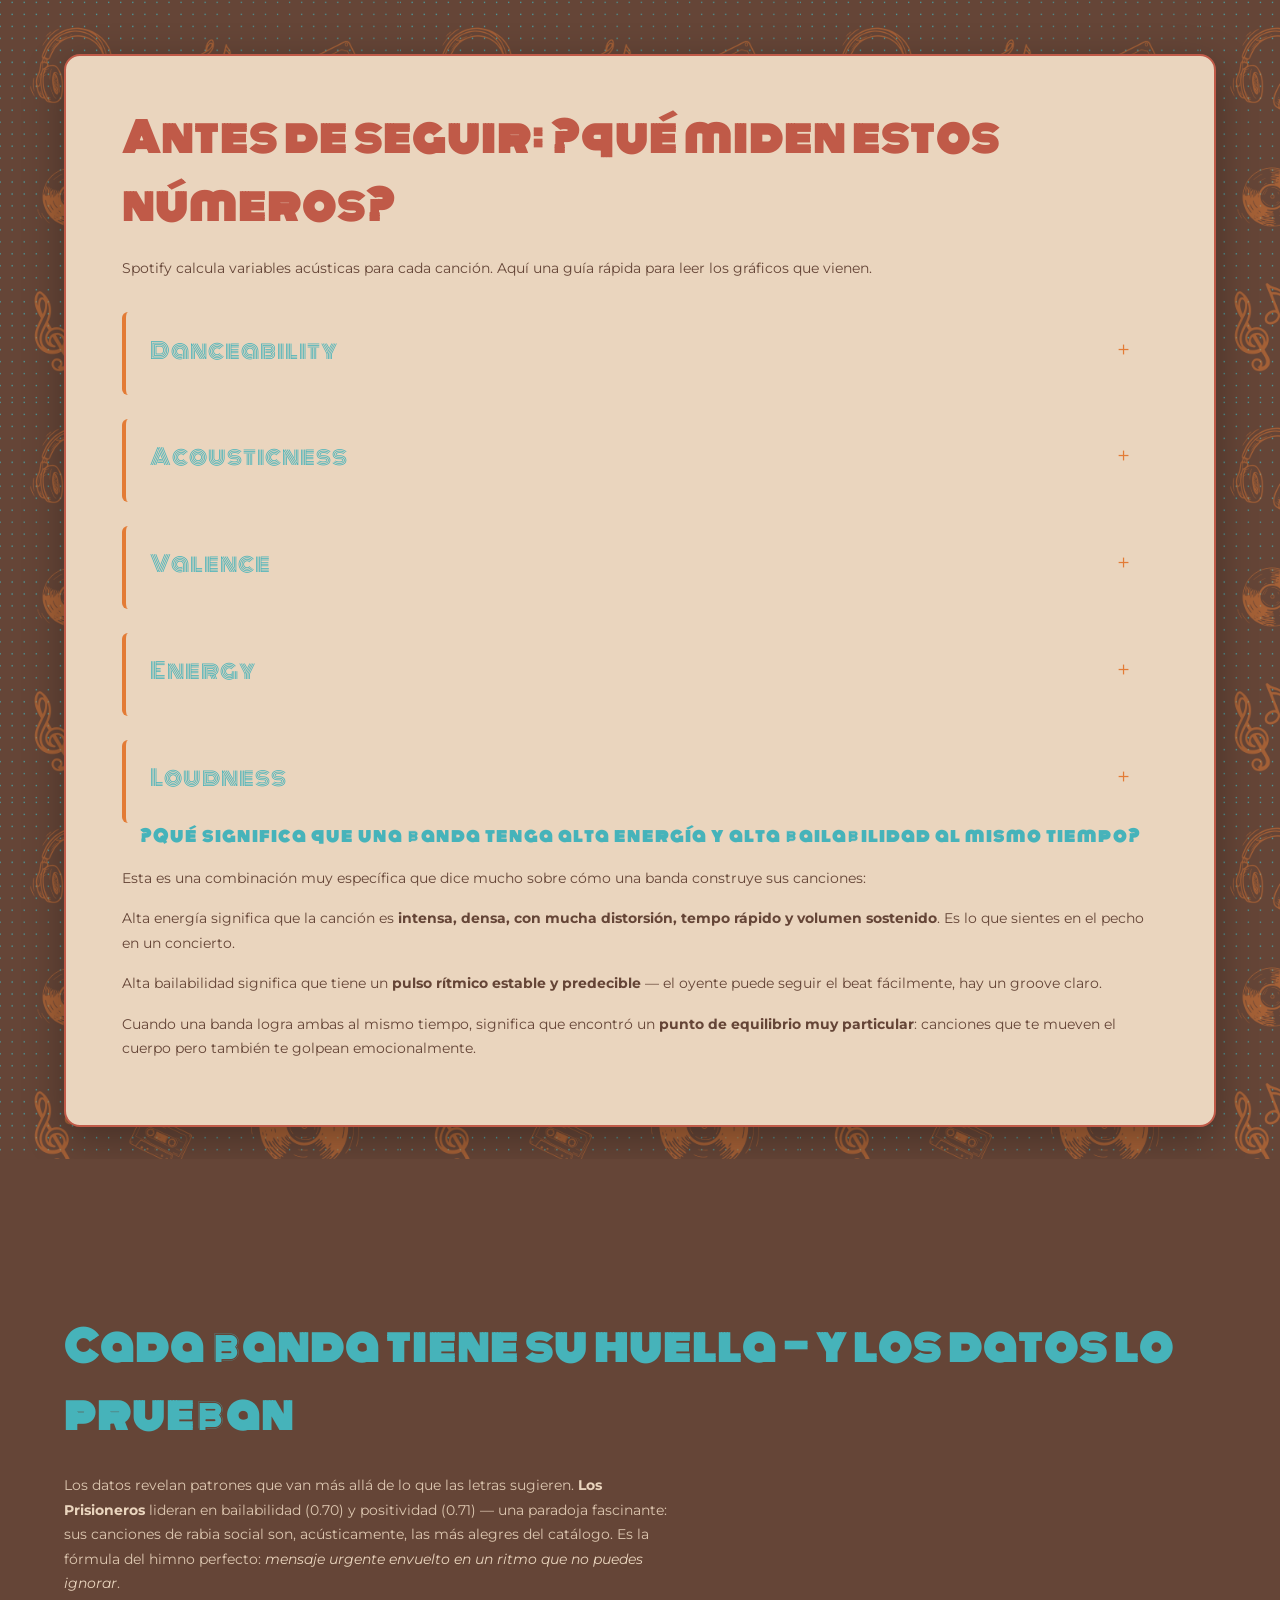
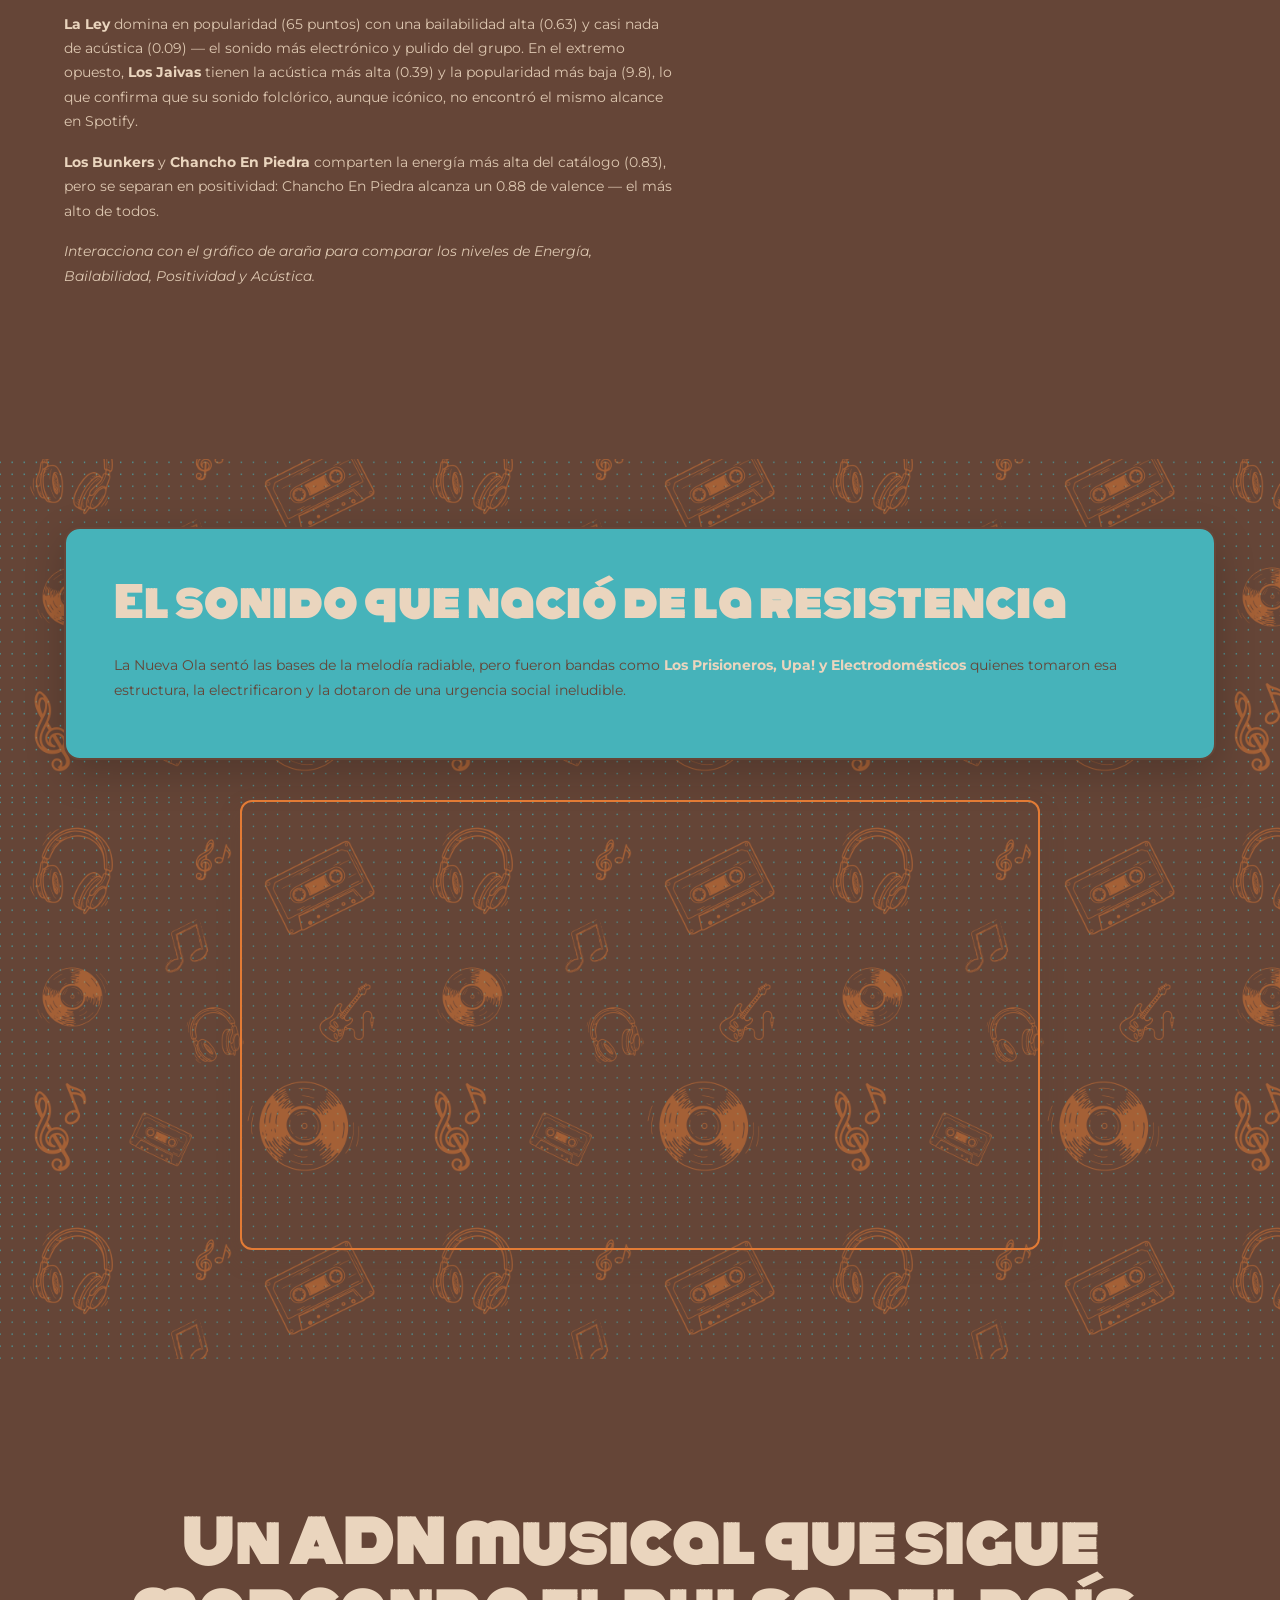
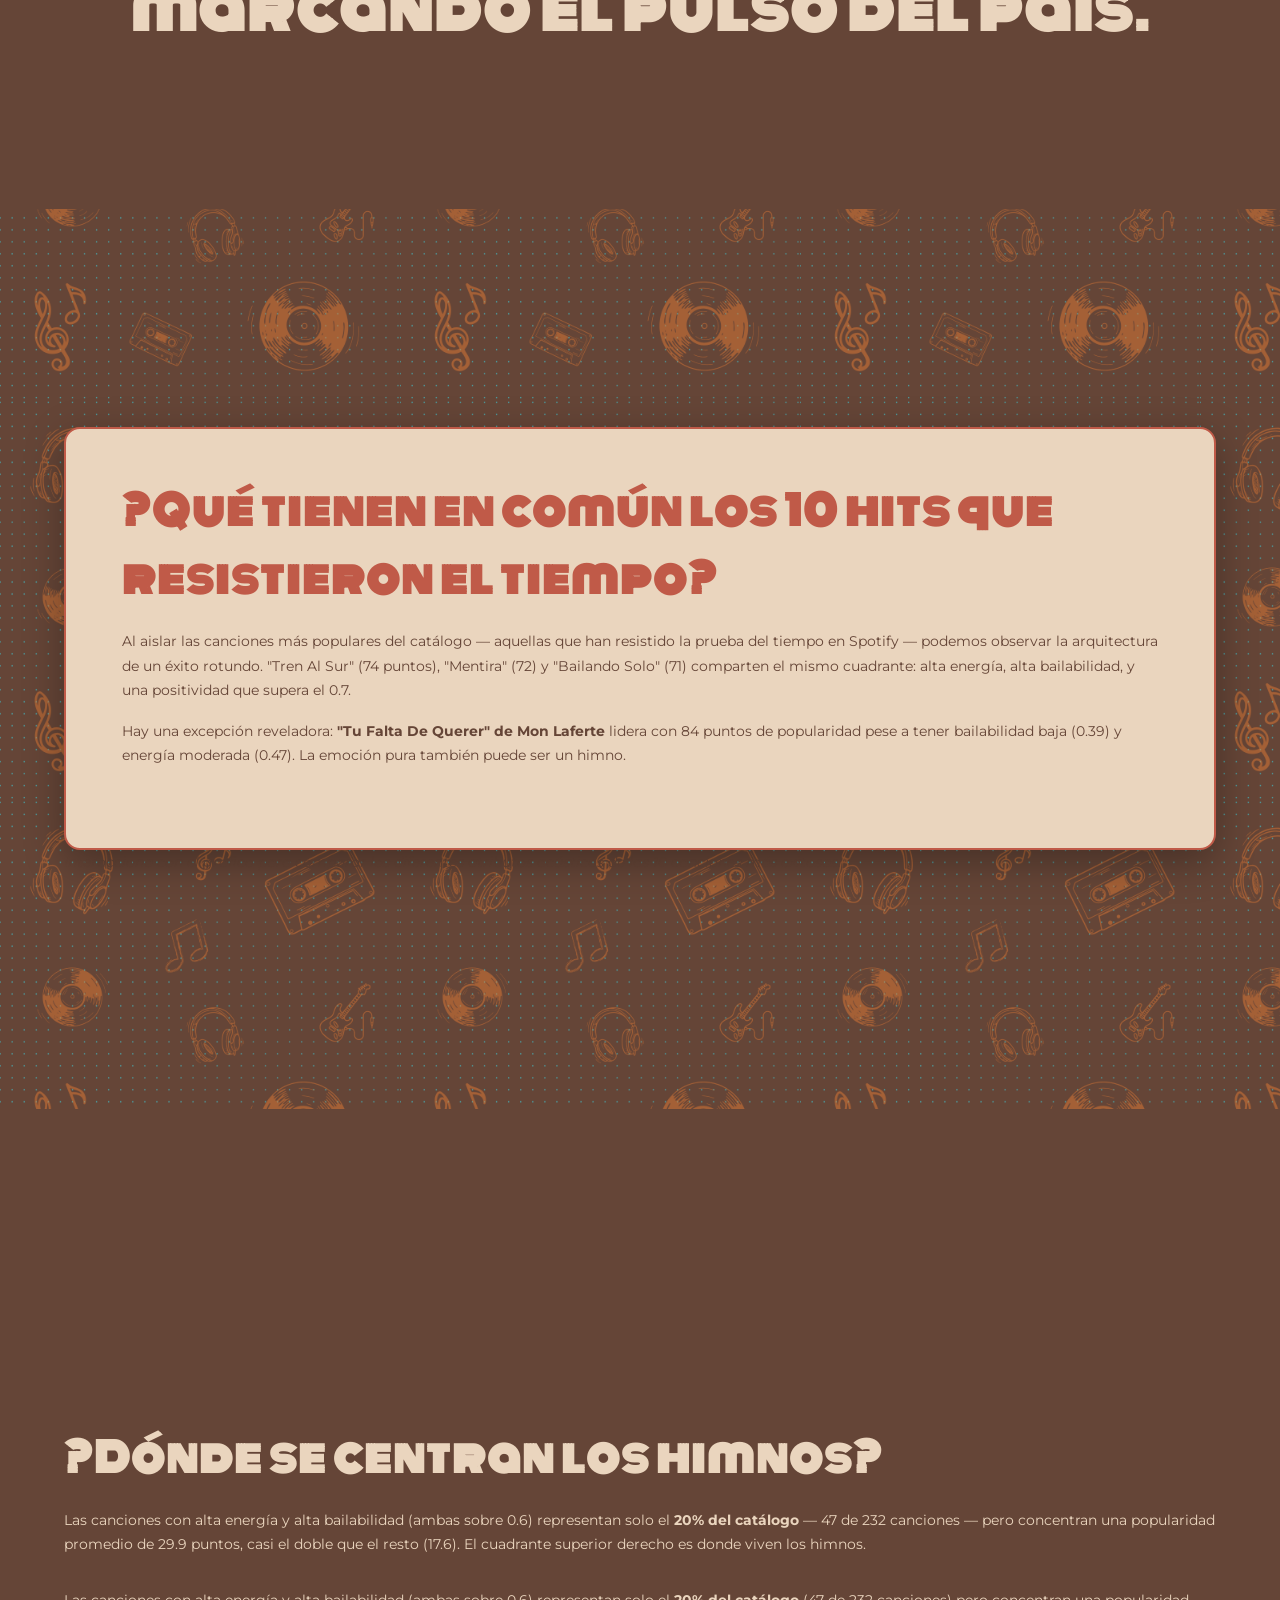
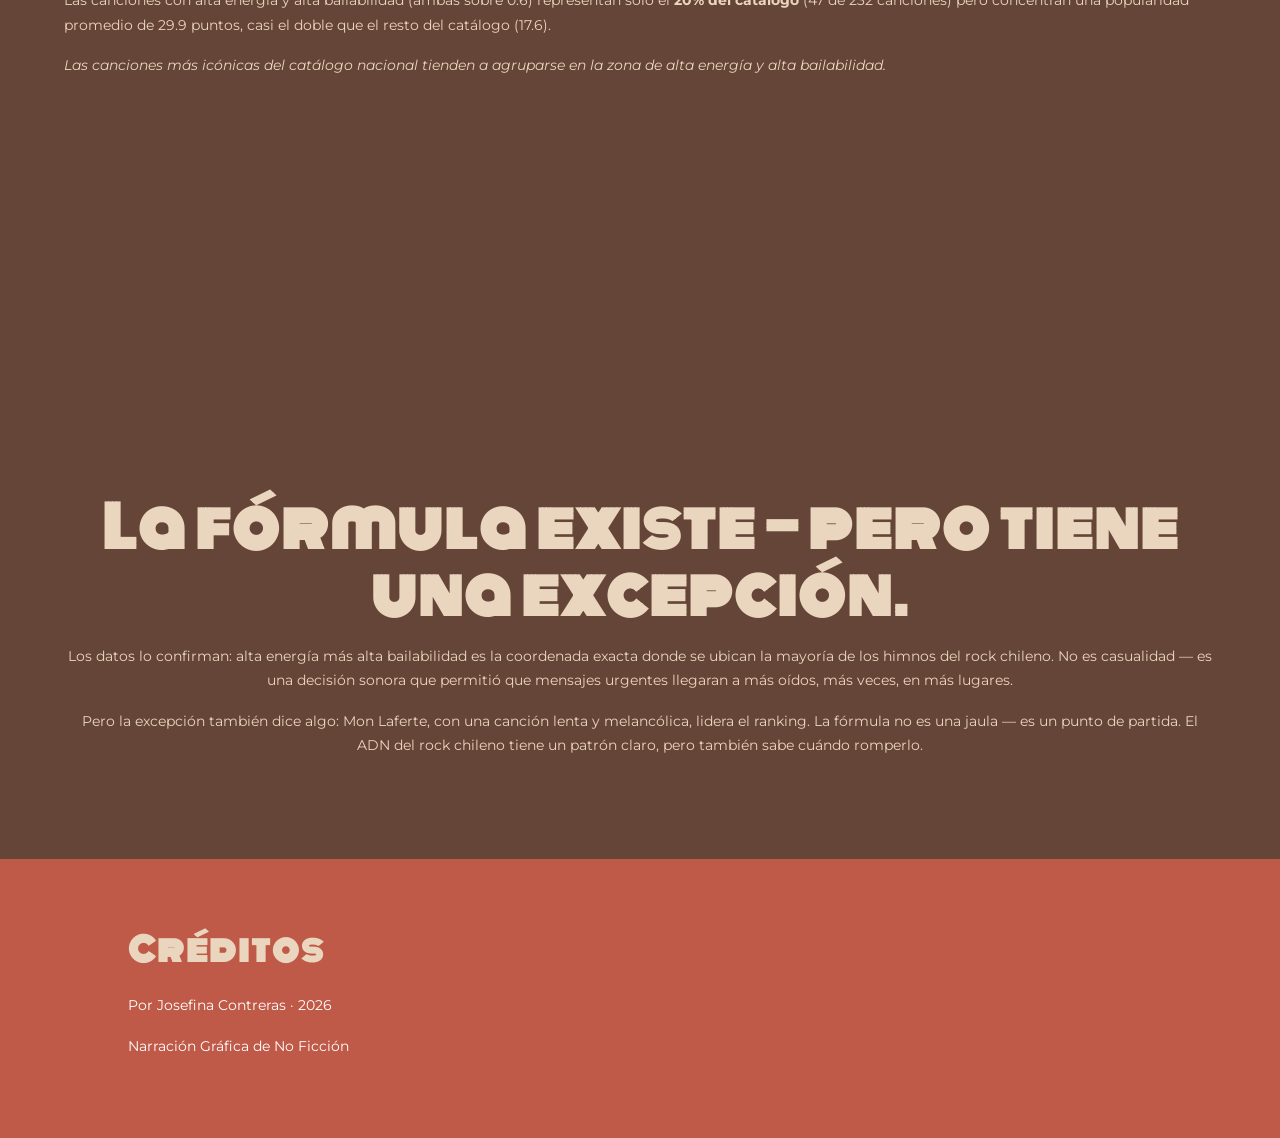
==== commit f0f5c19d: "Update index.html" ====
--- a/docs/index.html
+++ b/docs/index.html
@@ -23,10 +23,12 @@
     <nav>
             <ul class="nav-links">
                 <li><a href="#introduccion">La hipótesis</a></li>
+                <li><a href="#metodologia">La metodología</a></li>
+                <li><a href="#glosario">Glosario</a></li>
                 <li><a href="#visualizacion-radar">El ADN</a></li>
-                <li><a href="#glosario">Glosario</a></li>
+                <li><a href="#contexto">La resistencia</a></li>
                 <li><a href="#evolucion">Top 10</a></li>
-                <li><a href="#analisis">El cuadrante</a></li>
+                <li><a href="#analisis">El mapa</a></li>
             </ul>
         </nav>
     </header>
@@ -41,43 +43,64 @@
         <div class="scroll-indicator">↓</div>
     </section>
 
-    <!-- Bloque 2: Introducción y Gancho -->
+    <!-- Bloque 2: Hipótesis -->
     <section id="introduccion" class="seccion">
         <div class="seccion-texto">
               <div class="bloque-card">
-            <h2>¿Existe una fórmula matemática detrás de nuestros himnos?</h2>
+            <h2>¿Puede la matemática explicar por qué una canción se vuelve himno?</h2>
             <p>Al analizar las métricas acústicas de nuestro catálogo nacional, surge una revelación fascinante: nuestros grandes éxitos comparten atributos sonoros sorprendentemente similares. Lejos de ser un caos de experimentación aislada, existe un patrón.</p>
             <p>Nuestra webstory explora cómo el rock latino chileno se convirtió en una forma de memoria colectiva durante y después de la dictadura. A través de una base de datos con más de 250 canciones, buscamos reconstruir la relación entre música e identidad.</p>
-            </div>
-        </div>
-    </section>
-
-    <!-- Bloque 3: La Visualización -->
-     <section id="visualizacion-radar" class="seccion">
-        <div class="seccion-texto">
-            <h3>El "ADN" de las grandes bandas</h3>
+            <section id="introduccion" class="seccion">
+            <div class="seccion-texto seccion-texto-ancha">
+                </div>
+                <img src="foto.jpg" alt="Portadas rock chileno" class="imagen-seccion"> 
+            </div>
+        </section>
+        </div>
+        </div>
+    </section>
+    
+    <!--Bloque 3: Metodología-->
+ <section id="metodologia" class="seccion">
+        <div class="seccion-texto seccion-texto-ancha">
+            <div class="bloque-card">
+            <h2>¿Cómo se construyó esta historia?</h2>
             <div class="fila-contenido">
                 <div class="texto-lado">
-                    <p>Cada banda tiene una huella digital o ADN sonoro distinto. Mientras agrupaciones como <em>Los Jaivas</em> y <em>Los Tres</em> tienen una bailabilidad más baja (0.42), <em>Los Prisioneros</em> y <em>La Ley </em> superan el 0.63.</p>
-                    <p>Los datos revelan patrones que van más allá de lo que las letras sugieren. Los Prisioneros lideran en <strong>bailabilidad (0.70) y positividad (0.71)</strong>, una paradoja fascinante: sus canciones de rabia social son, acústicamente, las más alegres del catálogo. Es la fórmula del himno perfecto: <em>mensaje urgente envuelto en un ritmo que no puedes ignorar</em>.</p>
-                    <p>La Ley domina en popularidad (65 puntos) con una <strong>bailabilidad alta (0.63) y casi nada de acústica (0.09)</strong>. El sonido más electrónico y pulido del grupo. En el extremo opuesto, Los Jaivas tienen la <strong>acústica más alta (0.39) y la popularidad más baja (9.8)</strong>, lo que confirma que su sonido folclórico, aunque icónico, no encontró el mismo alcance en Spotify.</p>
-                    <p class="leyenda-grafico">Interacciona con el gráfico de araña para comparar los niveles de Energía, Bailabilidad, Positividad y Acústica.</p>
-                </div>
-                <div class="grafico-lado">
-                    <div class="flourish-embed flourish-radar" data-src="visualisation/29488203">
-                        <script src="https://public.flourish.studio/resources/embed.js"></script>
-                        <noscript><img src="https://public.flourish.studio/visualisation/29488203/thumbnail" width="100%" alt="radar visualization" /></noscript>
-                    </div>
-                </div>
-            </div>
-        </div>
-    </section>
-
-    <!--Glosario del Perfil Sonoro-->
+                    <p>Para responder esa pregunta, recurrimos a los datos. Extrajimos las métricas acústicas de más de 250 canciones del catálogo del rock chileno directamente desde la <strong>API de Spotify</strong>, que calcula variables como bailabilidad, energía, positividad y acústica para cada pista.</p>
+                    <p>Luego analizamos esos datos con la librería <strong>Vega-Altair en Python</strong> y construimos las visualizaciones con <strong>Flourish Studio</strong>. El resultado es un retrato sonoro de dos décadas de música chilena — no desde la crítica, sino desde los números.</p>
+                    <a href="mejorescancionesderock UTF.csv" class="btn-metodologia" download>↓ Descargar base de datos</a>
+                </div>
+                <div class="texto-lado">
+                    <ul class="lista-metodologia-visual">
+                        <li>
+                            <span class="metodo-num">232</span>
+                            <span class="metodo-label">canciones analizadas</span>
+                        </li>
+                        <li>
+                            <span class="metodo-num">4</span>
+                            <span class="metodo-label">variables acústicas</span>
+                        </li>
+                        <li>
+                            <span class="metodo-num">2</span>
+                            <span class="metodo-label">décadas de música</span>
+                        </li>
+                        <li>
+                            <span class="metodo-num">API</span>
+                            <span class="metodo-label">Spotify como fuente</span>
+                        </li>
+                    </ul>
+                </div>
+            </div>
+        </div>
+        </div>
+    </section>
+
+    <!--Bloque 5: Glosario-->
       <section id="glosario" class="seccion">
         <div class="bloque-card">
-            <h2>Glosario del perfil sonoro</h2>
-            <p>Antes de seguir explorando los datos, una guía rápida para leer las métricas que Spotify calcula para cada canción.</p>
+            <h2>Antes de seguir: ¿qué miden estos números?</h2>
+            <p>Spotify calcula variables acústicas para cada canción. Aquí una guía rápida para leer los gráficos que vienen.</p>
             <dl class="lista-glosario">
                 <div class="termino-glosario">
                     <dt>Danceability</dt>
@@ -108,21 +131,46 @@
         </div>
     </section>
 
+     <!-- Bloque 4: La Visualización -->
+     <section id="visualizacion-radar" class="seccion">
+        <div class="seccion-texto">
+            <h3>Cada banda tiene su huella — y los datos lo prueban</h3>
+            <div class="fila-contenido">
+                <div class="texto-lado">
+                    <p>Los datos revelan patrones que van más allá de lo que las letras sugieren. <strong>Los Prisioneros</strong> lideran en bailabilidad (0.70) y positividad (0.71) — una paradoja fascinante: sus canciones de rabia social son, acústicamente, las más alegres del catálogo. Es la fórmula del himno perfecto: <em>mensaje urgente envuelto en un ritmo que no puedes ignorar</em>.</p>
+                    <p><strong>La Ley</strong> domina en popularidad (65 puntos) con una bailabilidad alta (0.63) y casi nada de acústica (0.09) — el sonido más electrónico y pulido del grupo. En el extremo opuesto, <strong>Los Jaivas</strong> tienen la acústica más alta (0.39) y la popularidad más baja (9.8), lo que confirma que su sonido folclórico, aunque icónico, no encontró el mismo alcance en Spotify.</p>
+                    <p><strong>Los Bunkers</strong> y <strong>Chancho En Piedra</strong> comparten la energía más alta del catálogo (0.83), pero se separan en positividad: Chancho En Piedra alcanza un 0.88 de valence — el más alto de todos.</p>
+                    <p class="leyenda-grafico">Interacciona con el gráfico de araña para comparar los niveles de Energía, Bailabilidad, Positividad y Acústica.</p>
+                </div>
+                <div class="grafico-lado">
+                    <div class="flourish-embed flourish-radar" data-src="visualisation/29488203">
+                        <script src="https://public.flourish.studio/resources/embed.js"></script>
+                        <noscript><img src="https://public.flourish.studio/visualisation/29488203/thumbnail" width="100%" alt="radar visualization" /></noscript>
+                    </div>
+                </div>
+            </div>
+        </div>
+    </section>
+
     <!-- Bloque 5: Contexto Visual -->
     <section id="contexto" class="seccion">
         <div class="seccion-texto">
-        </div>
-            <div class="contenedor-video">
-            <iframe
-                width="100%"
-                height="100%"
-                src="https://www.youtube-nocookie.com/embed/WRcCBI5rFfM?si=TPwVjloq17x3JFhY"
-                title="YouTube video player"
-                frameborder="0"
-                allow="accelerometer; autoplay; clipboard-write; encrypted-media; gyroscope; picture-in-picture; web-share"
-                referrerpolicy="strict-origin-when-cross-origin"
-                allowfullscreen>
-            </iframe>
+            <div class="bloque-card-turquesa">
+            <h2>El sonido que nació de la resistencia</h2>
+            <p>La Nueva Ola sentó las bases de la melodía radiable, pero fueron bandas como <strong>Los Prisioneros, Upa! y Electrodomésticos</strong> quienes tomaron esa estructura, la electrificaron y la dotaron de una urgencia social ineludible.</p>
+        </div>
+                <div class="contenedor-video">
+                <iframe
+                    width="100%"
+                    height="100%"
+                    src="https://www.youtube-nocookie.com/embed/WRcCBI5rFfM?si=TPwVjloq17x3JFhY"
+                    title="YouTube video player"
+                    frameborder="0"
+                    allow="accelerometer; autoplay; clipboard-write; encrypted-media; gyroscope; picture-in-picture; web-share"
+                    referrerpolicy="strict-origin-when-cross-origin"
+                    allowfullscreen>
+                </iframe>
+                </div>
             </div>
         </section>
 
@@ -137,9 +185,9 @@
   <section id="evolucion" class="seccion">
         <div class="seccion-texto">
             <div class="bloque-card">
-                <h2>Atributos de un Hit Top 10</h2>
-                <p>¿Qué ingredientes sonoros comparten las 10 canciones más populares de nuestro catálogo?</p>
-                <p>Al aislar los mayores hits (aquellos que han resistido la prueba del tiempo en Spotify), podemos observar en detalle la arquitectura de un éxito rotundo. El gráfico descompone métricas clave como la bailabilidad (Danceability) y la energía, revelando cómo se calibran estas variables para asegurar un impacto masivo.</p>
+                <h2>¿Qué tienen en común los 10 hits que resistieron el tiempo?</h2>
+                <p>Al aislar las canciones más populares del catálogo — aquellas que han resistido la prueba del tiempo en Spotify — podemos observar la arquitectura de un éxito rotundo. "Tren Al Sur" (74 puntos), "Mentira" (72) y "Bailando Solo" (71) comparten el mismo cuadrante: alta energía, alta bailabilidad, y una positividad que supera el 0.7.</p>
+                <p>Hay una excepción reveladora: <strong>"Tu Falta De Querer" de Mon Laferte</strong> lidera con 84 puntos de popularidad pese a tener bailabilidad baja (0.39) y energía moderada (0.47). La emoción pura también puede ser un himno.</p>
             <div class="contenedor-grafico" style="border: none; background: transparent; height: auto;">
                 <div class="flourish-embed flourish-chart" data-src="visualisation/29489887">
                     <script src="https://public.flourish.studio/resources/embed.js"></script>
@@ -154,8 +202,8 @@
     <!--Bloque Análisis de Resultados y Gráfico de Dispersión -->
       <section id="analisis" class="seccion">
         <div class="seccion-texto">
-            <h2>El Cuadrante del Éxito</h2>
-            <p>La constante aparición de estos artistas en la cima de la base de datos demuestra que el público conectó masivamente con un perfil sonoro específico. La siguiente visualización cruza la Bailabilidad con la Energía, exponiendo gráficamente cómo estos proyectos calibraron sus composiciones para resonar en una frecuencia óptima.</p>
+            <h2>¿Dónde se centran los himnos?</h2>
+            <p>Las canciones con alta energía y alta bailabilidad (ambas sobre 0.6) representan solo el <strong>20% del catálogo</strong> — 47 de 232 canciones — pero concentran una popularidad promedio de 29.9 puntos, casi el doble que el resto (17.6). El cuadrante superior derecho es donde viven los himnos.</p>
             <div class="contenedor-grafico" style="border: none; background: transparent; height: auto;">
                 <div class="flourish-embed flourish-scatter" data-src="visualisation/29488808">
                     <script src="https://public.flourish.studio/resources/embed.js"></script>
@@ -168,19 +216,24 @@
     </section>
 
 
-    <!-- Bloque 7: Ficha Técnica Abierta (Footer) -->
+    <!-- Bloque 7: Cierre -->
+    <section id="cierre" class="seccion">
+        <div class="seccion-texto">
+            <h2>La fórmula existe — pero tiene una excepción.</h2>
+            <p>Los datos lo confirman: alta energía más alta bailabilidad es la coordenada exacta donde se ubican la mayoría de los himnos del rock chileno. No es casualidad — es una decisión sonora que permitió que mensajes urgentes llegaran a más oídos, más veces, en más lugares.</p>
+            <p>Pero la excepción también dice algo: Mon Laferte, con una canción lenta y melancólica, lidera el ranking. La fórmula no es una jaula — es un punto de partida. El ADN del rock chileno tiene un patrón claro, pero también sabe cuándo romperlo.</p>
+        </div>
+    </section>
+
+    <!--FOOTER-->
     <footer>
         <div class="seccion-texto">
-            <h3>Metodología y Datos</h3>
-            <p>El análisis presentado es el resultado de un proceso transparente. Para su construcción se utilizaron:</p>
-            <ul class="lista-metodologia">
-                <li><strong>Origen de los datos:</strong> Extracción de métricas acústicas mediante la API de Spotify.</li>
-                <li><strong>Herramienta de visualización:</strong> Librería Vega-Altair en Python y Flourish Studio.</li>
-                <li><strong>Métricas analizadas:</strong> <em>Energy</em> (Intensidad y actividad) y <em>Danceability</em> (Bailabilidad).</li>
-            </ul>
-            <a href="mejorescancionesderock UTF.csv" class="btn-secundario" download>↓ Descargar base de datos CSV</a>
+            <h3>Créditos</h3>
+            <p>Por Josefina Contreras · 2026</p>
+            <p>Narración Gráfica de No Ficción</p>
         </div>
     </footer>
+
 <script src="script.js"></script>
 </body>
 </html>
--- a/docs/style.css
+++ b/docs/style.css
@@ -126,7 +126,7 @@
         }
 
         p {
-            font-size: 1rem;
+            font-size: 0.9rem;
             margin-bottom: 1rem;
         }
 
@@ -150,12 +150,12 @@
             display: flex;
             flex-direction: column;
             justify-content: center;
-            padding: 2rem 10%;
+            padding: 2rem 5%;
             position: relative;
         }
 
         .seccion-texto {
-            max-width: 800px;
+            max-width: 1200px;
             margin: 0 auto;
             width: 100%;
         }
@@ -478,6 +478,13 @@
     box-shadow: 0 12px 40px rgba(0, 0, 0, 0.3);
 }
 
+.imagen-seccion {
+    width: 100%;
+    border-radius: 12px;
+    margin-top: 0rem;
+    box-shadow: 0 8px 24px rgba(0,0,0,0.2);
+}
+
 /* === LAYOUT FILA: texto + gráfico === */
 .fila-contenido {
     display: flex;
@@ -600,4 +607,61 @@
 
 #contexto {
     min-height: 5h;
+}
+/* === SECCIONES MÁS ANCHAS === */
+.seccion-texto-ancha {
+    max-width: 1200px;
+}
+ 
+/* === BLOQUE TURQUESA === */
+.bloque-card-turquesa {
+    background-color: var(--color-acento3);
+    border: 2px solid var(--color-texto);
+    border-radius: 16px;
+    padding: 2.5rem 3rem;
+    box-shadow: 0 12px 40px rgba(0, 0, 0, 0.2);
+    margin-bottom: 2rem;
+}
+ 
+.bloque-card-turquesa h2 {
+    color: var(--color-fondo);
+}
+ 
+.bloque-card-turquesa p {
+    color: var(--color-texto);
+}
+ 
+.bloque-card-turquesa strong {
+    color: var(--color-fondo);
+}
+ 
+/* === METODOLOGÍA: lista visual === */
+.lista-metodologia-visual {
+    list-style: none;
+    display: flex;
+    flex-direction: column;
+    gap: 1.2rem;
+    padding: 0;
+    margin: 0;
+}
+ 
+.lista-metodologia-visual li {
+    display: flex;
+    flex-direction: column;
+    border-left: 4px solid var(--color-acento1);
+    padding-left: 1rem;
+}
+ 
+.metodo-num {
+    font-family: var(--font-titulos);
+    font-size: 2rem;
+    color: var(--color-acento1);
+    line-height: 1;
+}
+ 
+.metodo-label {
+    font-size: 0.85rem;
+    color: var(--color-texto);
+    text-transform: uppercase;
+    letter-spacing: 1px;
 }
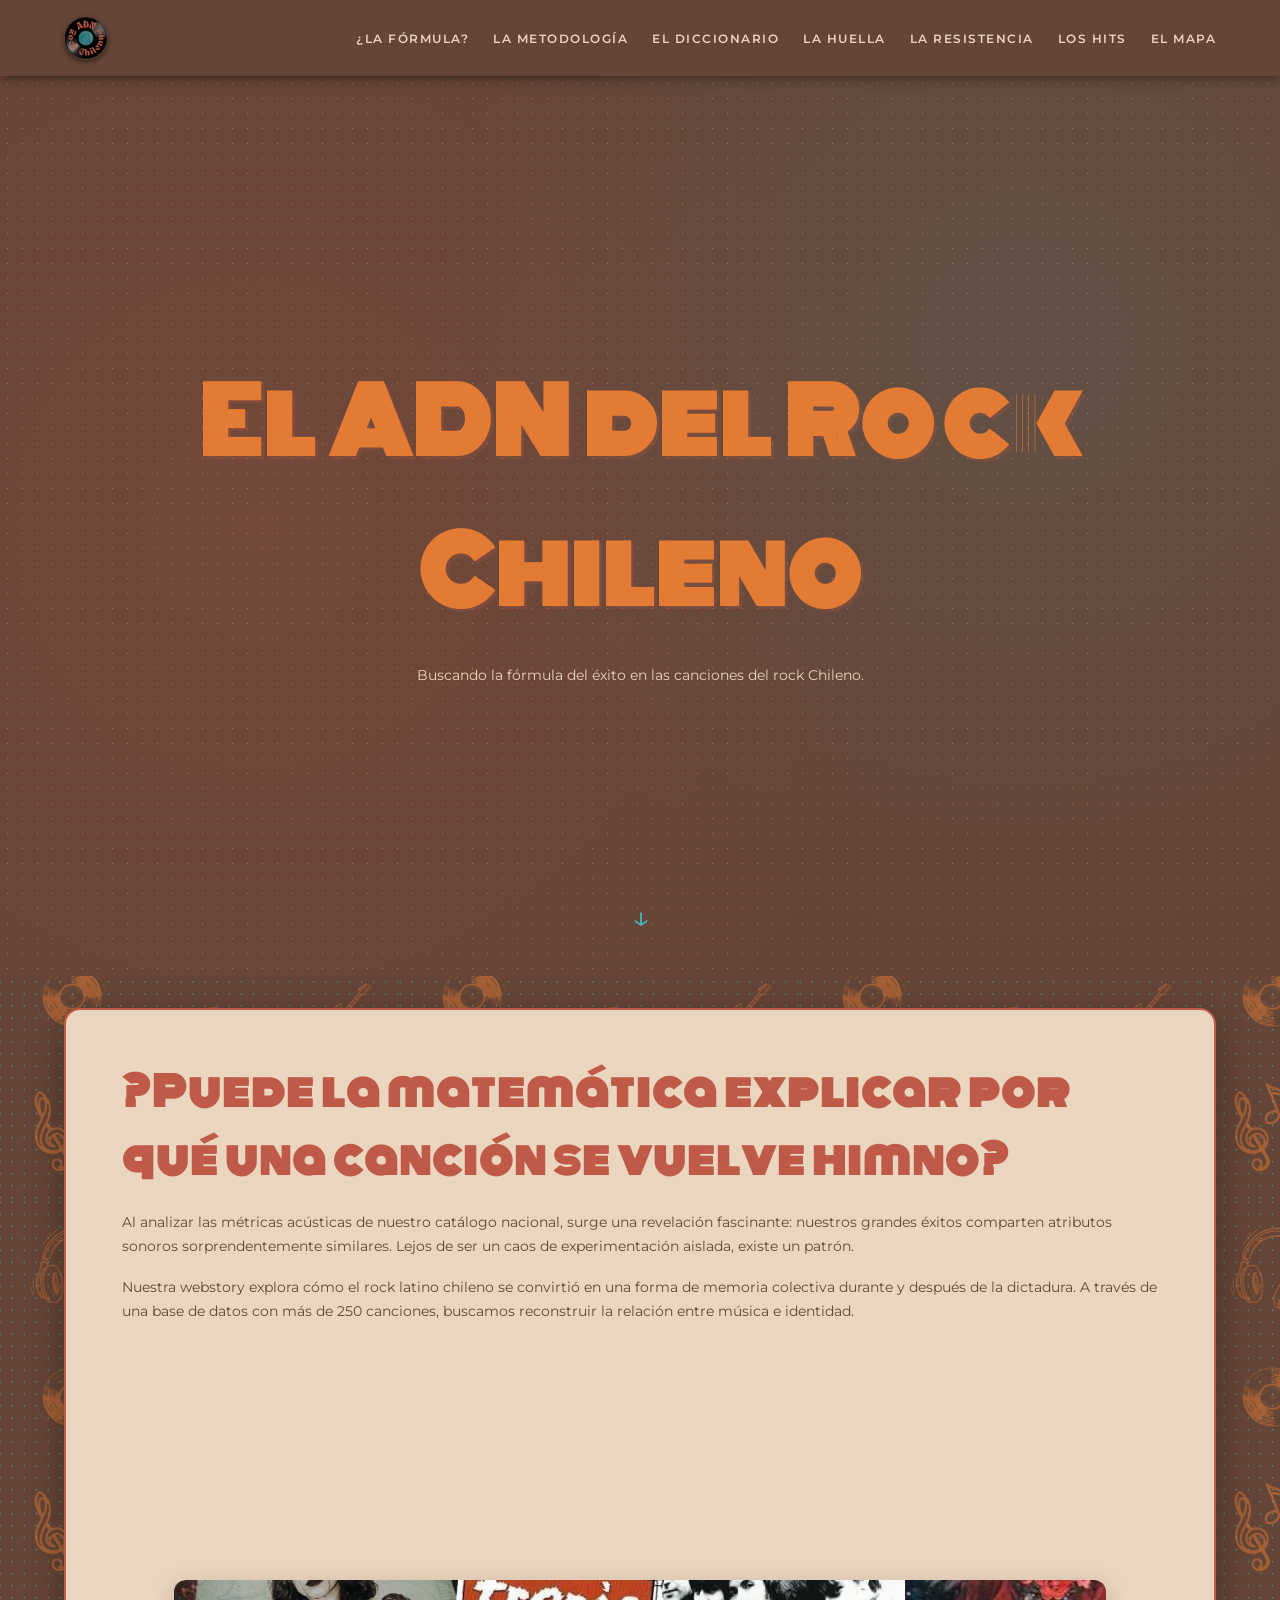
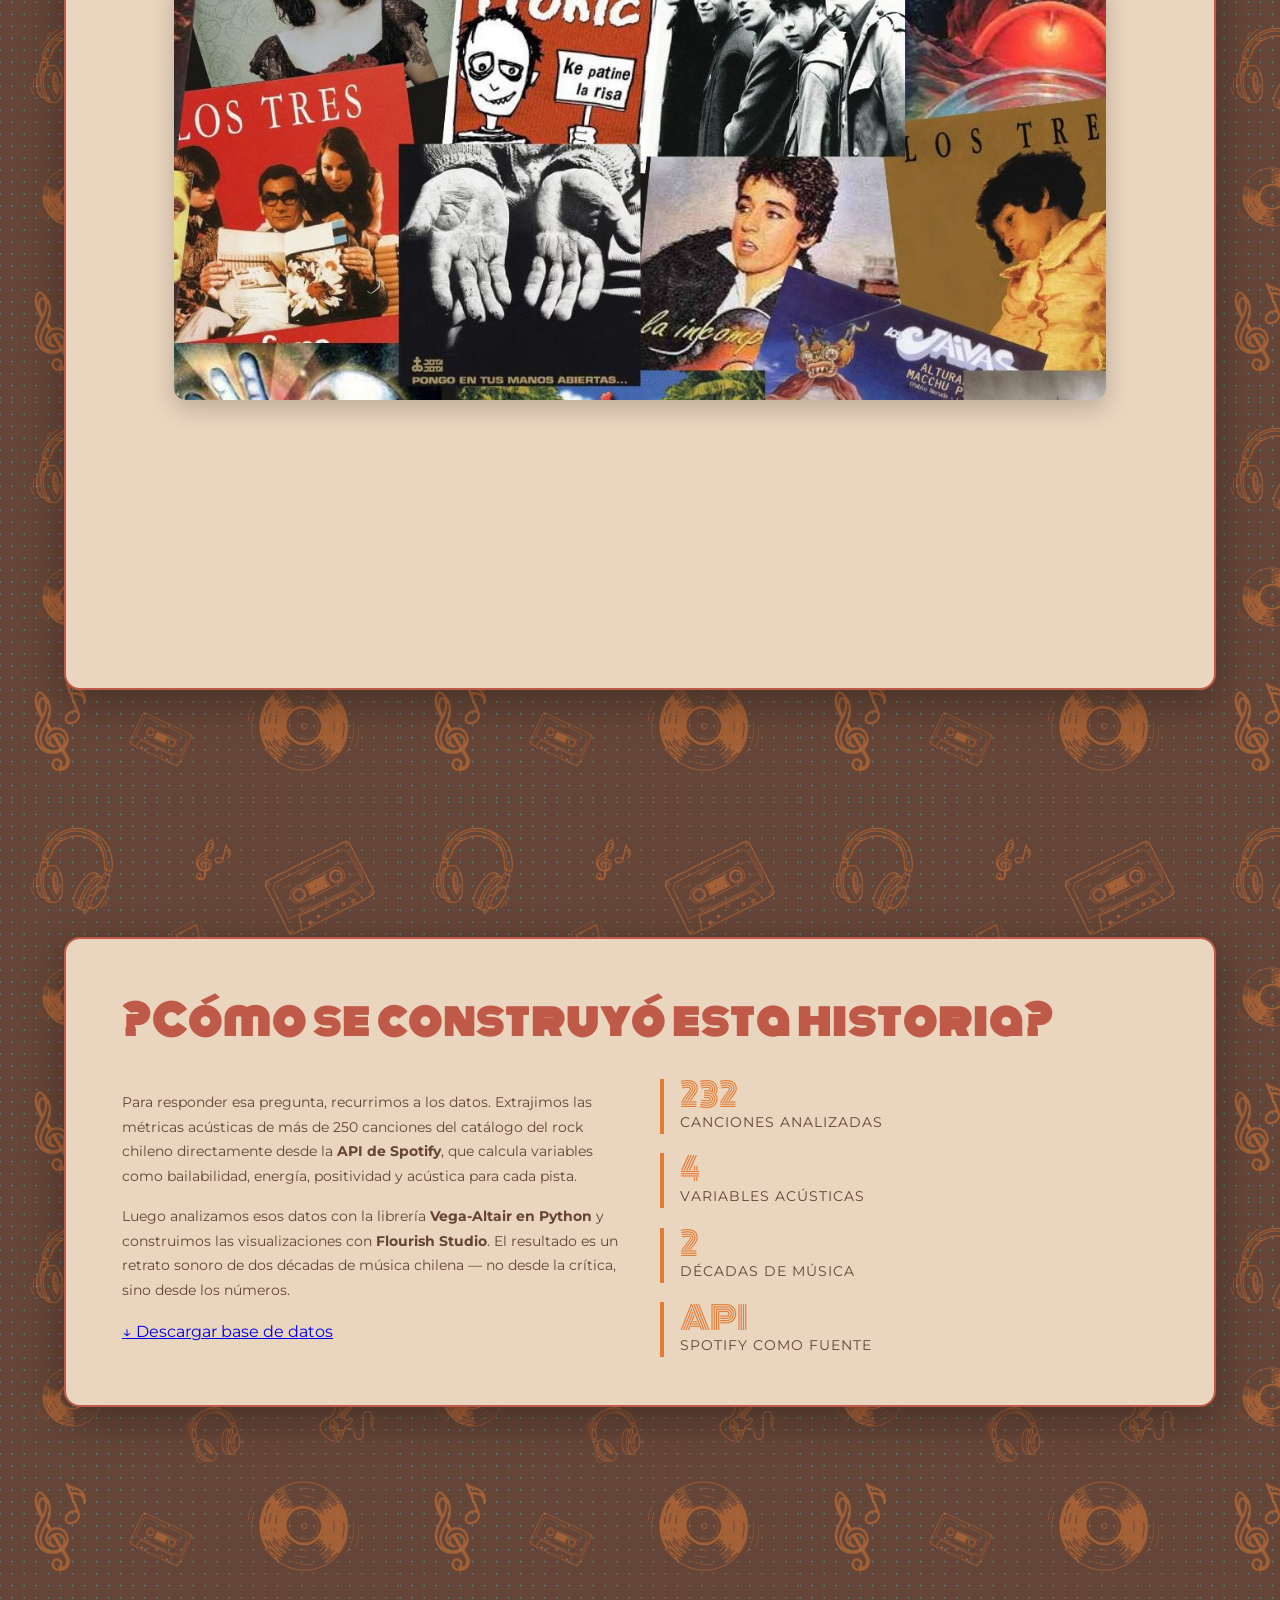
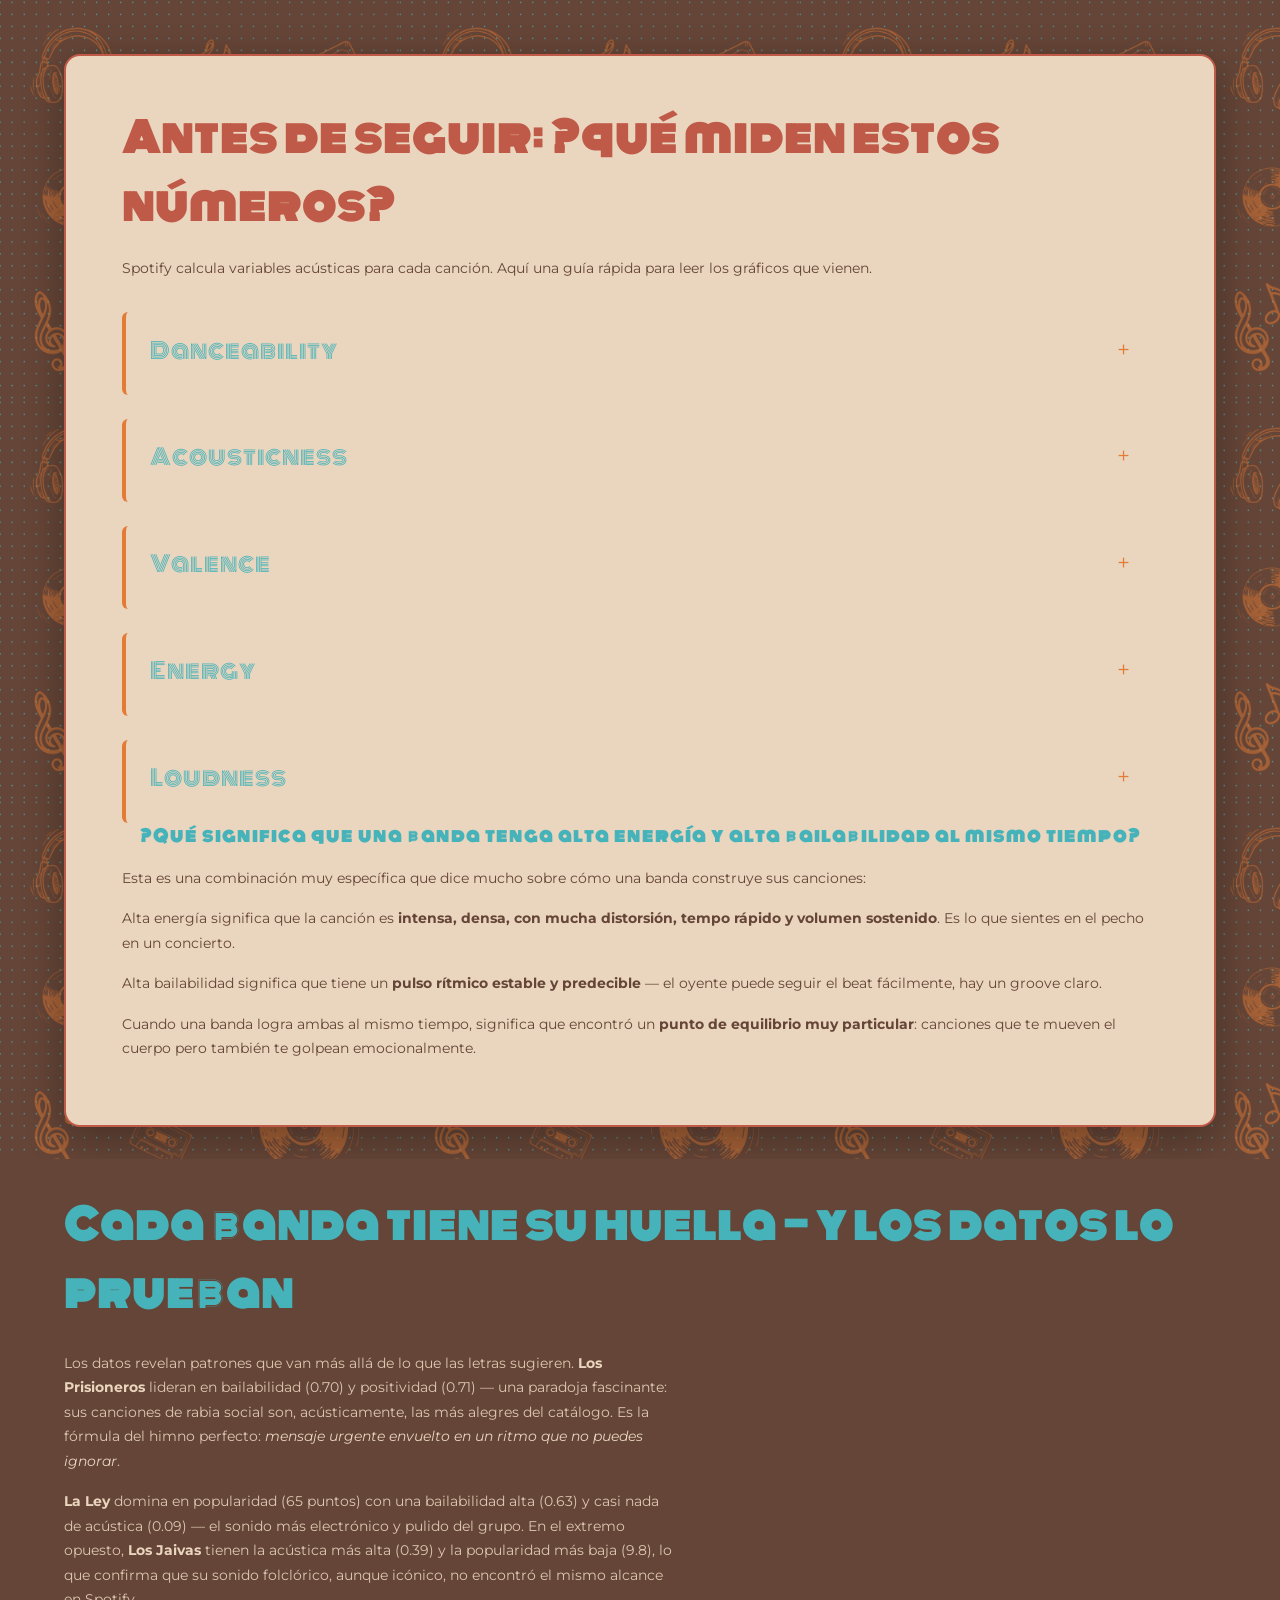
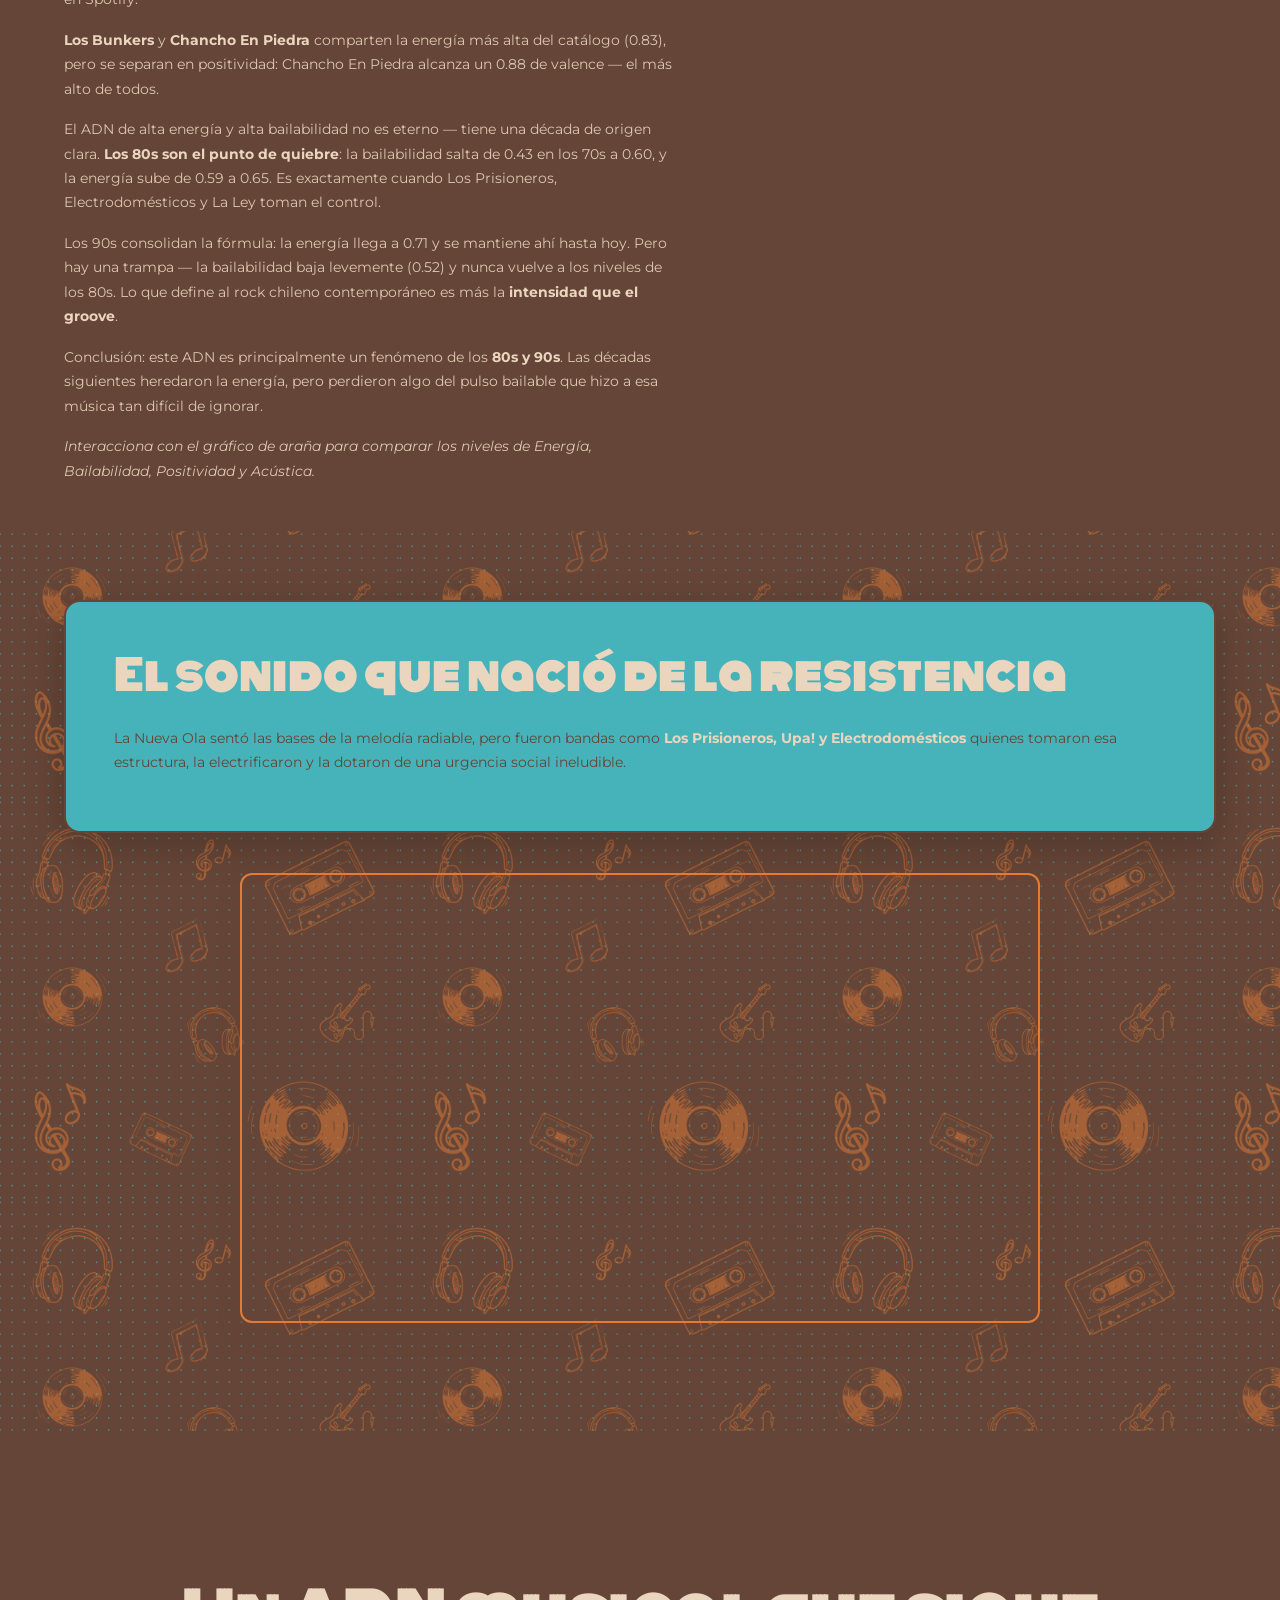
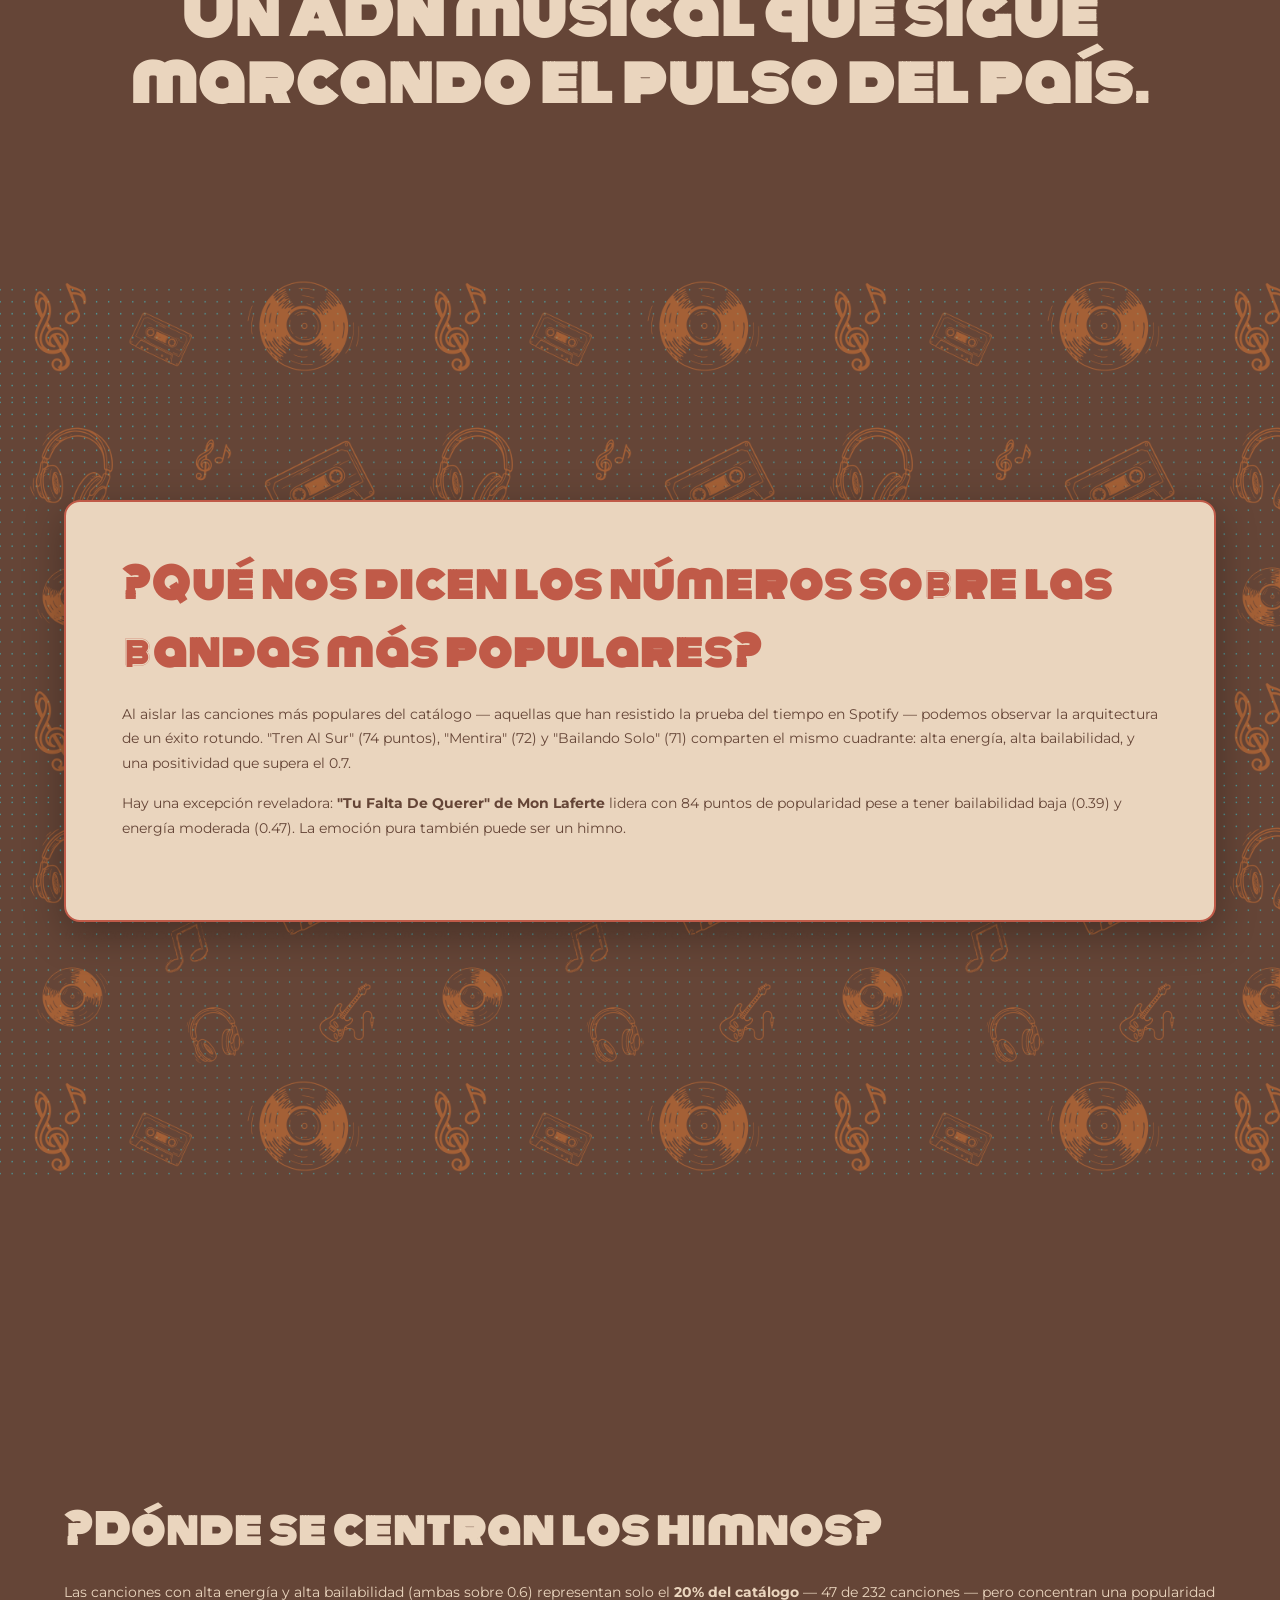
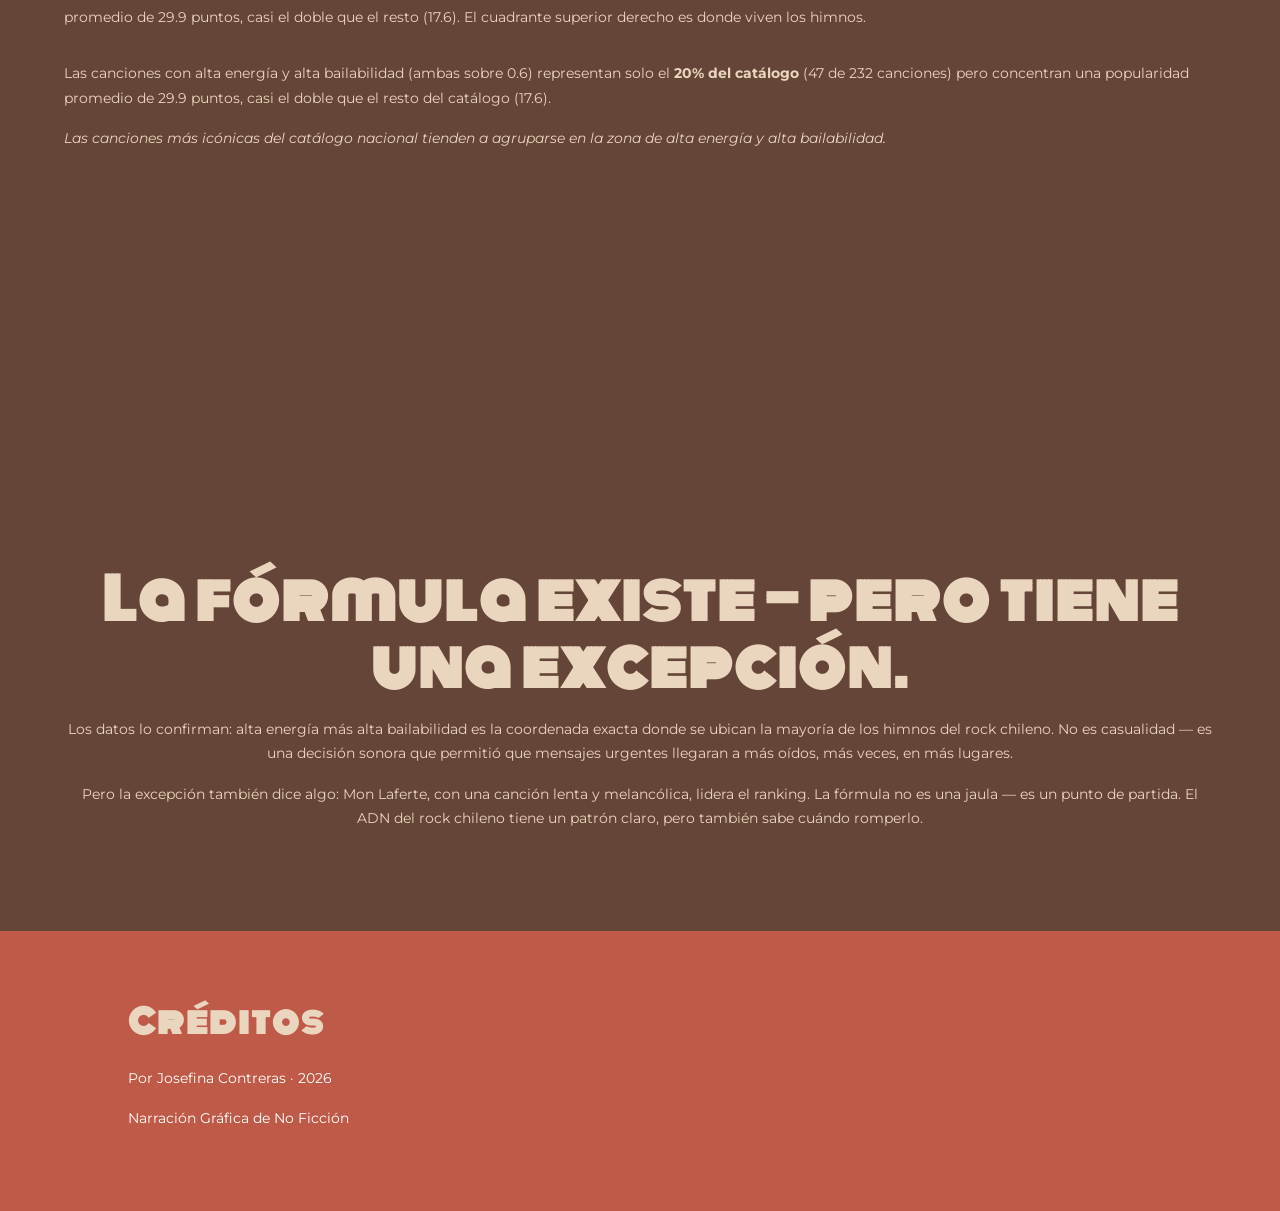
==== commit 3dad7d73: "Update index.html" ====
--- a/docs/index.html
+++ b/docs/index.html
@@ -22,12 +22,12 @@
         </a>
     <nav>
             <ul class="nav-links">
-                <li><a href="#introduccion">La hipótesis</a></li>
+                <li><a href="#introduccion">¿La fórmula?</a></li>
                 <li><a href="#metodologia">La metodología</a></li>
-                <li><a href="#glosario">Glosario</a></li>
-                <li><a href="#visualizacion-radar">El ADN</a></li>
+                <li><a href="#glosario">El diccionario</a></li>
+                <li><a href="#visualizacion-radar">La huella</a></li>
                 <li><a href="#contexto">La resistencia</a></li>
-                <li><a href="#evolucion">Top 10</a></li>
+                <li><a href="#evolucion">Los hits</a></li>
                 <li><a href="#analisis">El mapa</a></li>
             </ul>
         </nav>
@@ -104,23 +104,48 @@
             <dl class="lista-glosario">
                 <div class="termino-glosario">
                     <dt>Danceability</dt>
-                    <dd>Es la métrica que nos dice qué tanto se presta una canción para que las caderas tomen el control. Si el número es alto, es un hit de discoteca; si es bajo, es una joya para escuchar con audífonos y mirada perdida en el horizonte.</dd>
+                    <dd>Es la métrica que nos dice qué tanto se presta una canción para que las caderas tomen el control. Si el número es alto, es un hit de discoteca; si es bajo, es una joya para escuchar con audífonos y mirada perdida en el horizonte.
+                        <div class="spotify-ejemplo">
+                            <span class="spotify-label">Ejemplo de alta bailabilidad:</span>
+                            <iframe style="border-radius:12px" src="https://open.spotify.com/embed/track/6hG3fEFetuAe3lWnwecMtr?utm_source=generator&theme=0" width="100%" height="152" frameBorder="0" allowfullscreen="" allow="autoplay; clipboard-write; encrypted-media; fullscreen; picture-in-picture" loading="lazy"></iframe>
+                        </div>
+                    </dd>
                 </div>
                 <div class="termino-glosario">
                     <dt>Acousticness</dt>
-                    <dd>El factor "desenchufado". Esta métrica detecta si la canción huele a madera, fogatas y cuerdas de nylon, o si está inyectada de sintetizadores, pedales y distorsión. A menor número, más electricidad corre por sus venas.</dd>
+                    <dd>El factor "desenchufado". Esta métrica detecta si la canción huele a madera, fogatas y cuerdas de nylon, o si está inyectada de sintetizadores, pedales y distorsión. A menor número, más electricidad corre por sus venas.
+                        <div class="spotify-ejemplo">
+                            <span class="spotify-label">Ejemplo de alta acústica:</span>
+                            <iframe style="border-radius:12px" src="https://open.spotify.com/embed/track/5gsfcMD9OV3hbNTMjzOorA?utm_source=generator&theme=0" width="100%" height="152" frameBorder="0" allowfullscreen="" allow="autoplay; clipboard-write; encrypted-media; fullscreen; picture-in-picture" loading="lazy"></iframe>
+                        </div>
+                    </dd>
                 </div>
                 <div class="termino-glosario">
                     <dt>Valence</dt>
-                    <dd>El termómetro del estado de ánimo. ¿La canción te hace querer sonreír bajo el sol o llorar bajo la lluvia? Una valencia alta es optimismo puro; una baja nos lleva directamente a los terrenos de la melancolía y la introspección.</dd>
+                    <dd>El termómetro del estado de ánimo. ¿La canción te hace querer sonreír bajo el sol o llorar bajo la lluvia? Una valencia alta es optimismo puro; una baja nos lleva directamente a los terrenos de la melancolía y la introspección.
+                        <div class="spotify-ejemplo">
+                            <span class="spotify-label">Ejemplo de alta positividad:</span>
+                            <iframe style="border-radius:12px" src="https://open.spotify.com/embed/track/4Qs3OEgzBPGPmRR5QJ0UIs?utm_source=generator&theme=0" width="100%" height="152" frameBorder="0" allowfullscreen="" allow="autoplay; clipboard-write; encrypted-media; fullscreen; picture-in-picture" loading="lazy"></iframe>
+                        </div>
+                    </dd>
                 </div>
                 <div class="termino-glosario">
                     <dt>Energy</dt>
-                    <dd>La cafeína de la mezcla. Esta cifra mide la intensidad, la distorsión y la velocidad. Es lo que separa a una balada acústica de un himno que te hace saltar y romperte la voz en un concierto. Es el voltaje de la canción.</dd>
+                    <dd>La cafeína de la mezcla. Esta cifra mide la intensidad, la distorsión y la velocidad. Es lo que separa a una balada acústica de un himno que te hace saltar y romperte la voz en un concierto. Es el voltaje de la canción.
+                        <div class="spotify-ejemplo">
+                            <span class="spotify-label">Ejemplo de alta energía:</span>
+                            <iframe style="border-radius:12px" src="https://open.spotify.com/embed/track/1Qp77m1Ai0jnuD7ojdYzr9?utm_source=generator&theme=0" width="100%" height="152" frameBorder="0" allowfullscreen="" allow="autoplay; clipboard-write; encrypted-media; fullscreen; picture-in-picture" loading="lazy"></iframe>
+                        </div>
+                    </dd>
                 </div>
                 <div class="termino-glosario">
                     <dt>Loudness</dt>
-                    <dd>El volumen promedio de la pista, medido en decibeles. Las canciones más "loud" suenan más presentes y compactas en la mezcla; las más bajas dejan más espacio para el silencio entre los instrumentos.</dd>
+                    <dd>El volumen promedio de la pista, medido en decibeles. Las canciones más "loud" suenan más presentes y compactas en la mezcla; las más bajas dejan más espacio para el silencio entre los instrumentos.
+                        <div class="spotify-ejemplo">
+                            <span class="spotify-label">Ejemplo de baja intensidad sonora:</span>
+                            <iframe style="border-radius:12px" src="https://open.spotify.com/embed/track/4KdBsRUBRM3oAG6hVLHFOF?utm_source=generator&theme=0" width="100%" height="152" frameBorder="0" allowfullscreen="" allow="autoplay; clipboard-write; encrypted-media; fullscreen; picture-in-picture" loading="lazy"></iframe>
+                        </div>
+                    </dd>
                 </div>
             </dl>
             <h4>¿Qué significa que una banda tenga alta energía y alta bailabilidad al mismo tiempo?</h4>
@@ -140,6 +165,9 @@
                     <p>Los datos revelan patrones que van más allá de lo que las letras sugieren. <strong>Los Prisioneros</strong> lideran en bailabilidad (0.70) y positividad (0.71) — una paradoja fascinante: sus canciones de rabia social son, acústicamente, las más alegres del catálogo. Es la fórmula del himno perfecto: <em>mensaje urgente envuelto en un ritmo que no puedes ignorar</em>.</p>
                     <p><strong>La Ley</strong> domina en popularidad (65 puntos) con una bailabilidad alta (0.63) y casi nada de acústica (0.09) — el sonido más electrónico y pulido del grupo. En el extremo opuesto, <strong>Los Jaivas</strong> tienen la acústica más alta (0.39) y la popularidad más baja (9.8), lo que confirma que su sonido folclórico, aunque icónico, no encontró el mismo alcance en Spotify.</p>
                     <p><strong>Los Bunkers</strong> y <strong>Chancho En Piedra</strong> comparten la energía más alta del catálogo (0.83), pero se separan en positividad: Chancho En Piedra alcanza un 0.88 de valence — el más alto de todos.</p>
+                    <p>El ADN de alta energía y alta bailabilidad no es eterno — tiene una década de origen clara. <strong>Los 80s son el punto de quiebre</strong>: la bailabilidad salta de 0.43 en los 70s a 0.60, y la energía sube de 0.59 a 0.65. Es exactamente cuando Los Prisioneros, Electrodomésticos y La Ley toman el control.</p>
+                    <p>Los 90s consolidan la fórmula: la energía llega a 0.71 y se mantiene ahí hasta hoy. Pero hay una trampa — la bailabilidad baja levemente (0.52) y nunca vuelve a los niveles de los 80s. Lo que define al rock chileno contemporáneo es más la <strong>intensidad que el groove</strong>.</p>
+                    <p>Conclusión: este ADN es principalmente un fenómeno de los <strong>80s y 90s</strong>. Las décadas siguientes heredaron la energía, pero perdieron algo del pulso bailable que hizo a esa música tan difícil de ignorar.</p>
                     <p class="leyenda-grafico">Interacciona con el gráfico de araña para comparar los niveles de Energía, Bailabilidad, Positividad y Acústica.</p>
                 </div>
                 <div class="grafico-lado">
@@ -185,13 +213,13 @@
   <section id="evolucion" class="seccion">
         <div class="seccion-texto">
             <div class="bloque-card">
-                <h2>¿Qué tienen en común los 10 hits que resistieron el tiempo?</h2>
+                <h2>¿Qué nos dicen los números sobre las bandas más populares?</h2>
                 <p>Al aislar las canciones más populares del catálogo — aquellas que han resistido la prueba del tiempo en Spotify — podemos observar la arquitectura de un éxito rotundo. "Tren Al Sur" (74 puntos), "Mentira" (72) y "Bailando Solo" (71) comparten el mismo cuadrante: alta energía, alta bailabilidad, y una positividad que supera el 0.7.</p>
                 <p>Hay una excepción reveladora: <strong>"Tu Falta De Querer" de Mon Laferte</strong> lidera con 84 puntos de popularidad pese a tener bailabilidad baja (0.39) y energía moderada (0.47). La emoción pura también puede ser un himno.</p>
             <div class="contenedor-grafico" style="border: none; background: transparent; height: auto;">
-                <div class="flourish-embed flourish-chart" data-src="visualisation/29489887">
+                <div class="flourish-embed flourish-chart" data-src="visualisation/29619771">
                     <script src="https://public.flourish.studio/resources/embed.js"></script>
-                    <noscript><img src="https://public.flourish.studio/visualisation/29489887/thumbnail" width="100%" alt="chart visualization" /></noscript>
+                    <noscript><img src="https://public.flourish.studio/visualisation/29619771/thumbnail" width="100%" alt="chart visualization" /></noscript>
                 </div>
             </div>
             </div>
--- a/docs/style.css
+++ b/docs/style.css
@@ -664,4 +664,18 @@
     color: var(--color-texto);
     text-transform: uppercase;
     letter-spacing: 1px;
+}
+/* === SPOTIFY EMBEDS EN GLOSARIO === */
+.spotify-ejemplo {
+    margin-top: 1rem;
+}
+
+.spotify-label {
+    display: block;
+    font-size: 0.78rem;
+    font-weight: 700;
+    text-transform: uppercase;
+    letter-spacing: 1.5px;
+    color: var(--color-acento1);
+    margin-bottom: 0.5rem;
 }
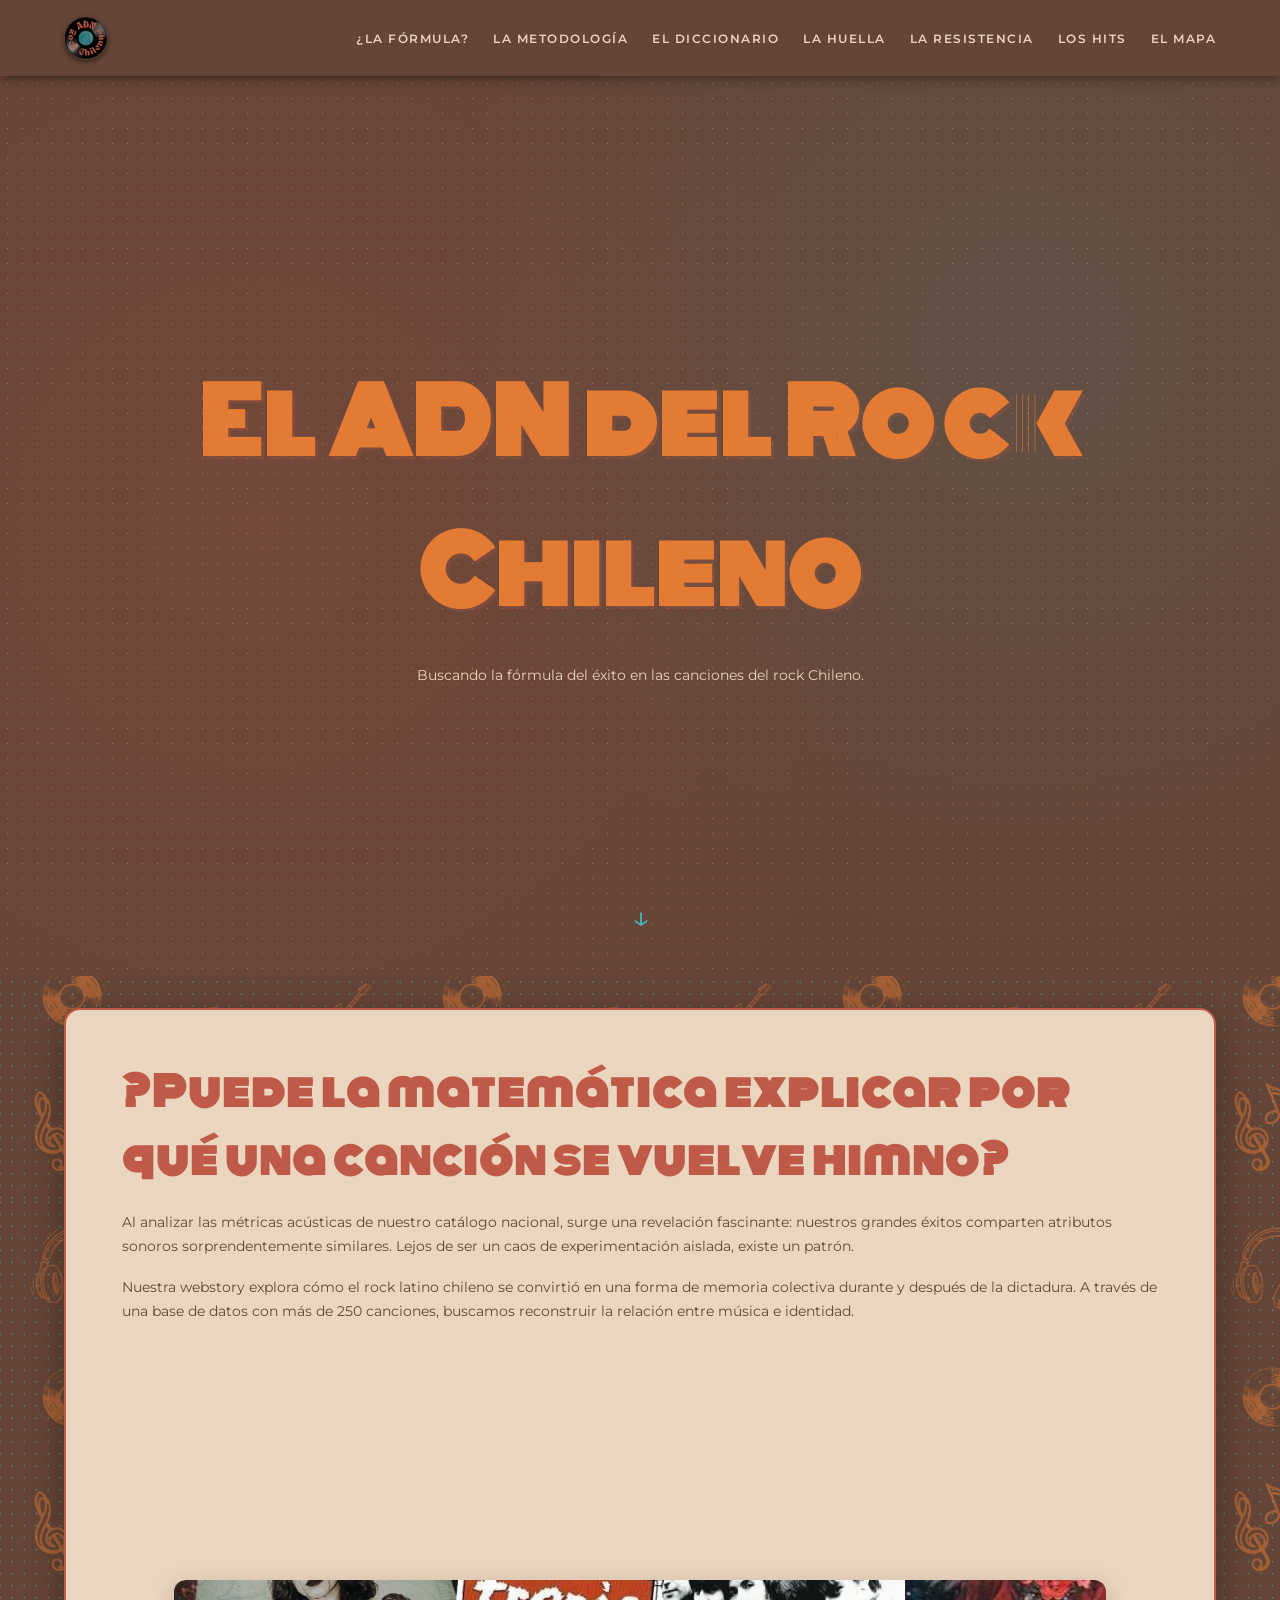
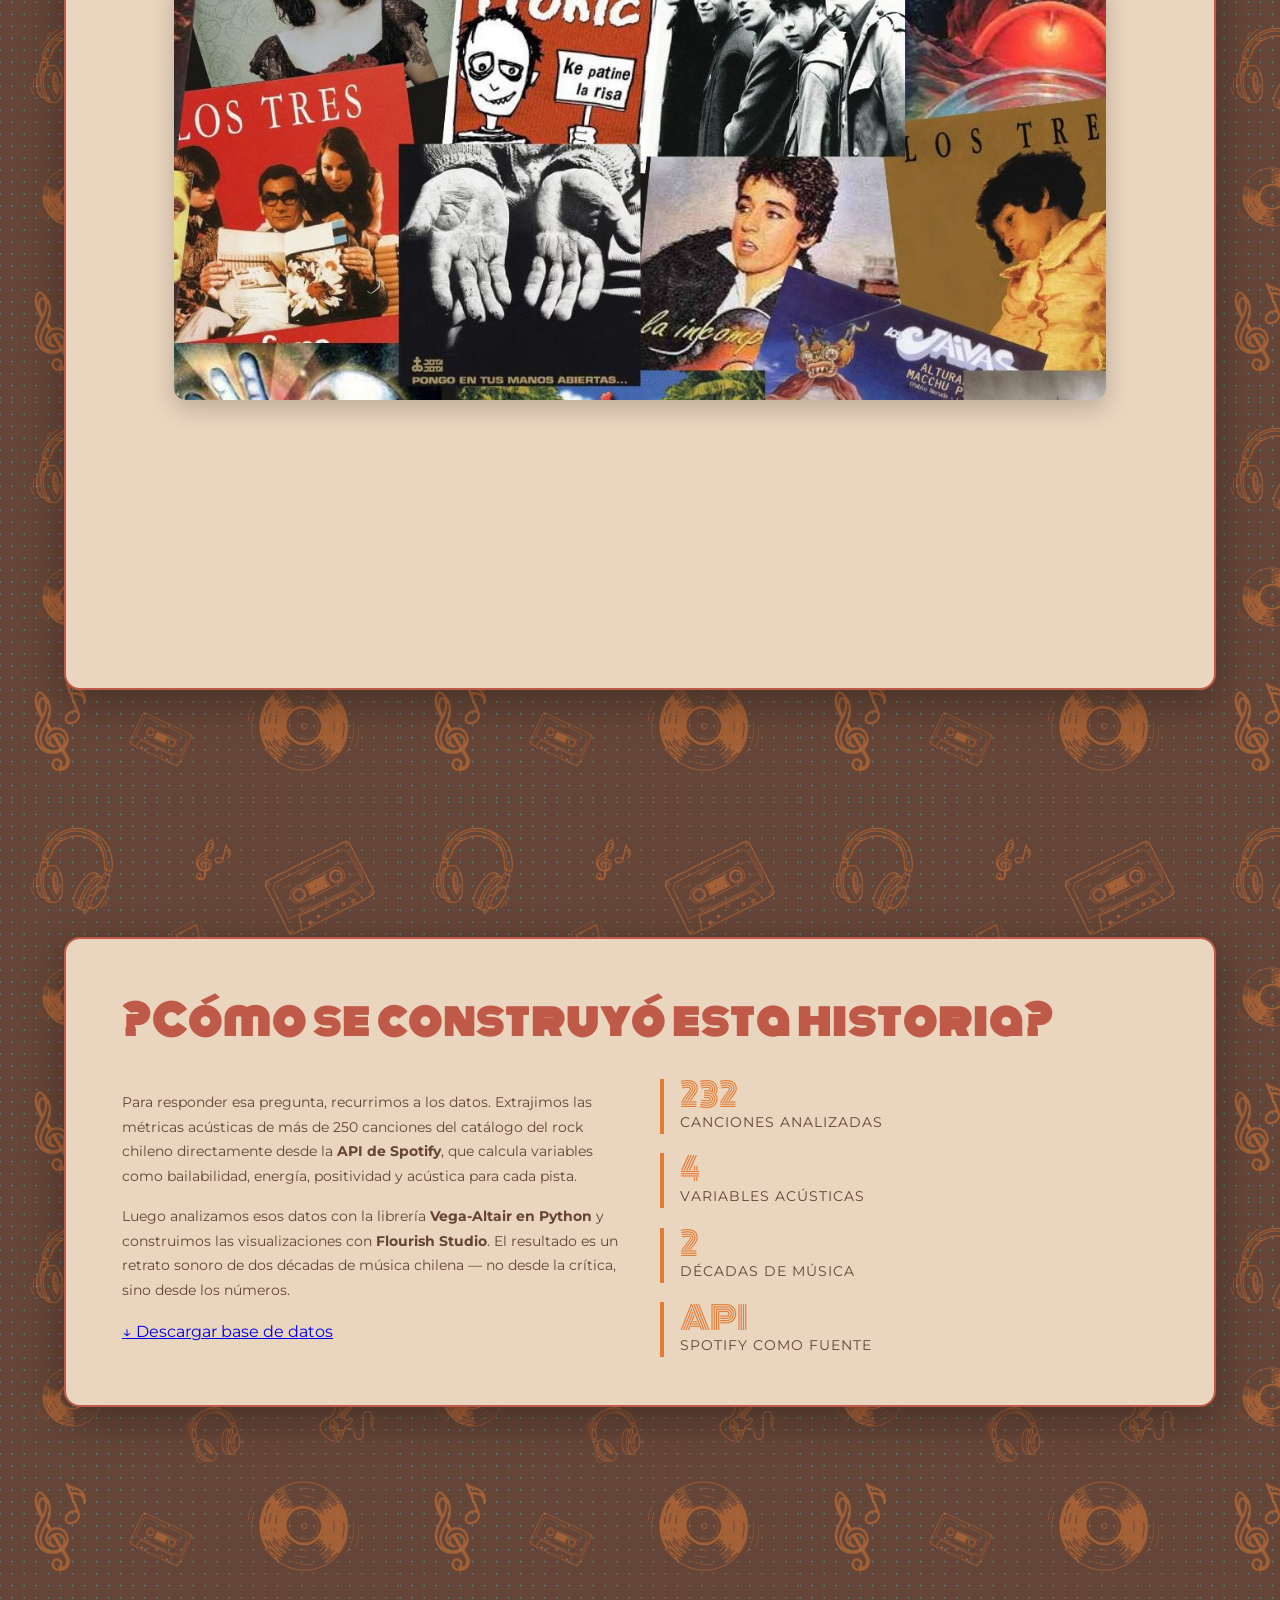
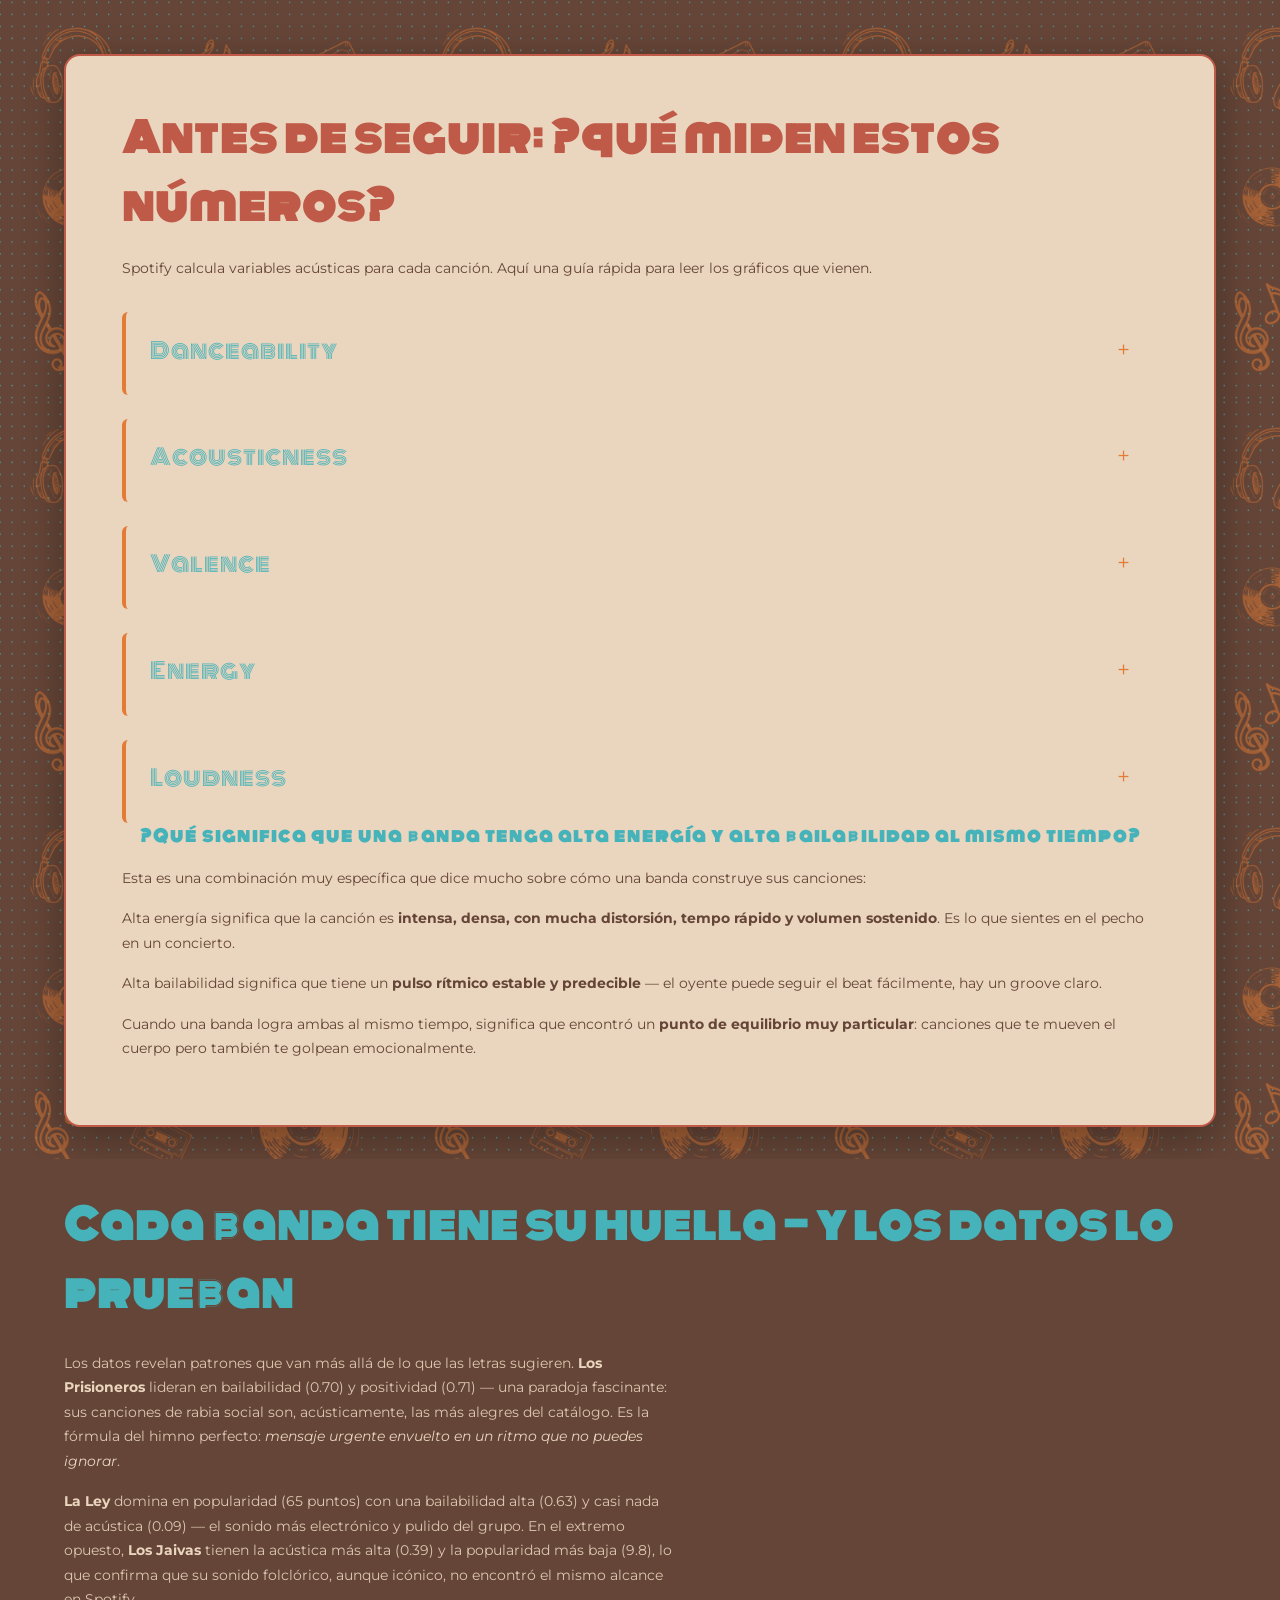
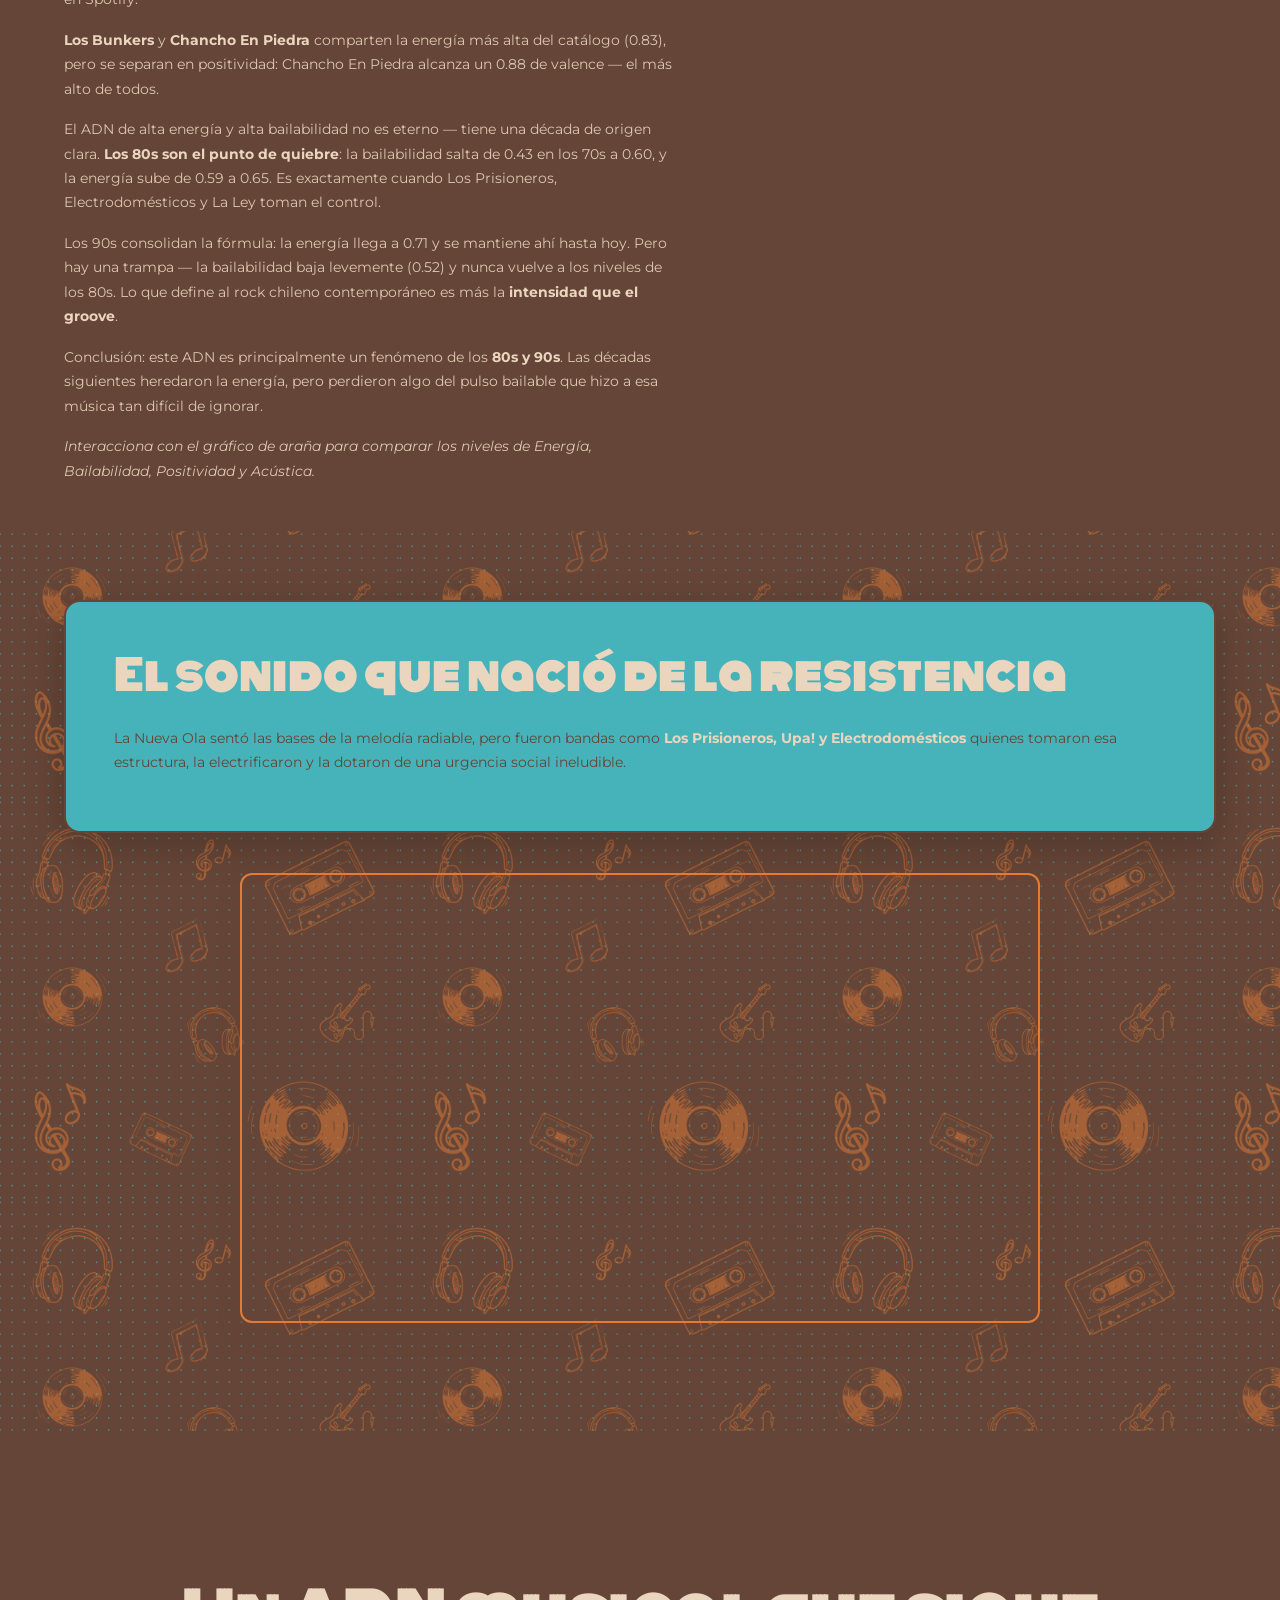
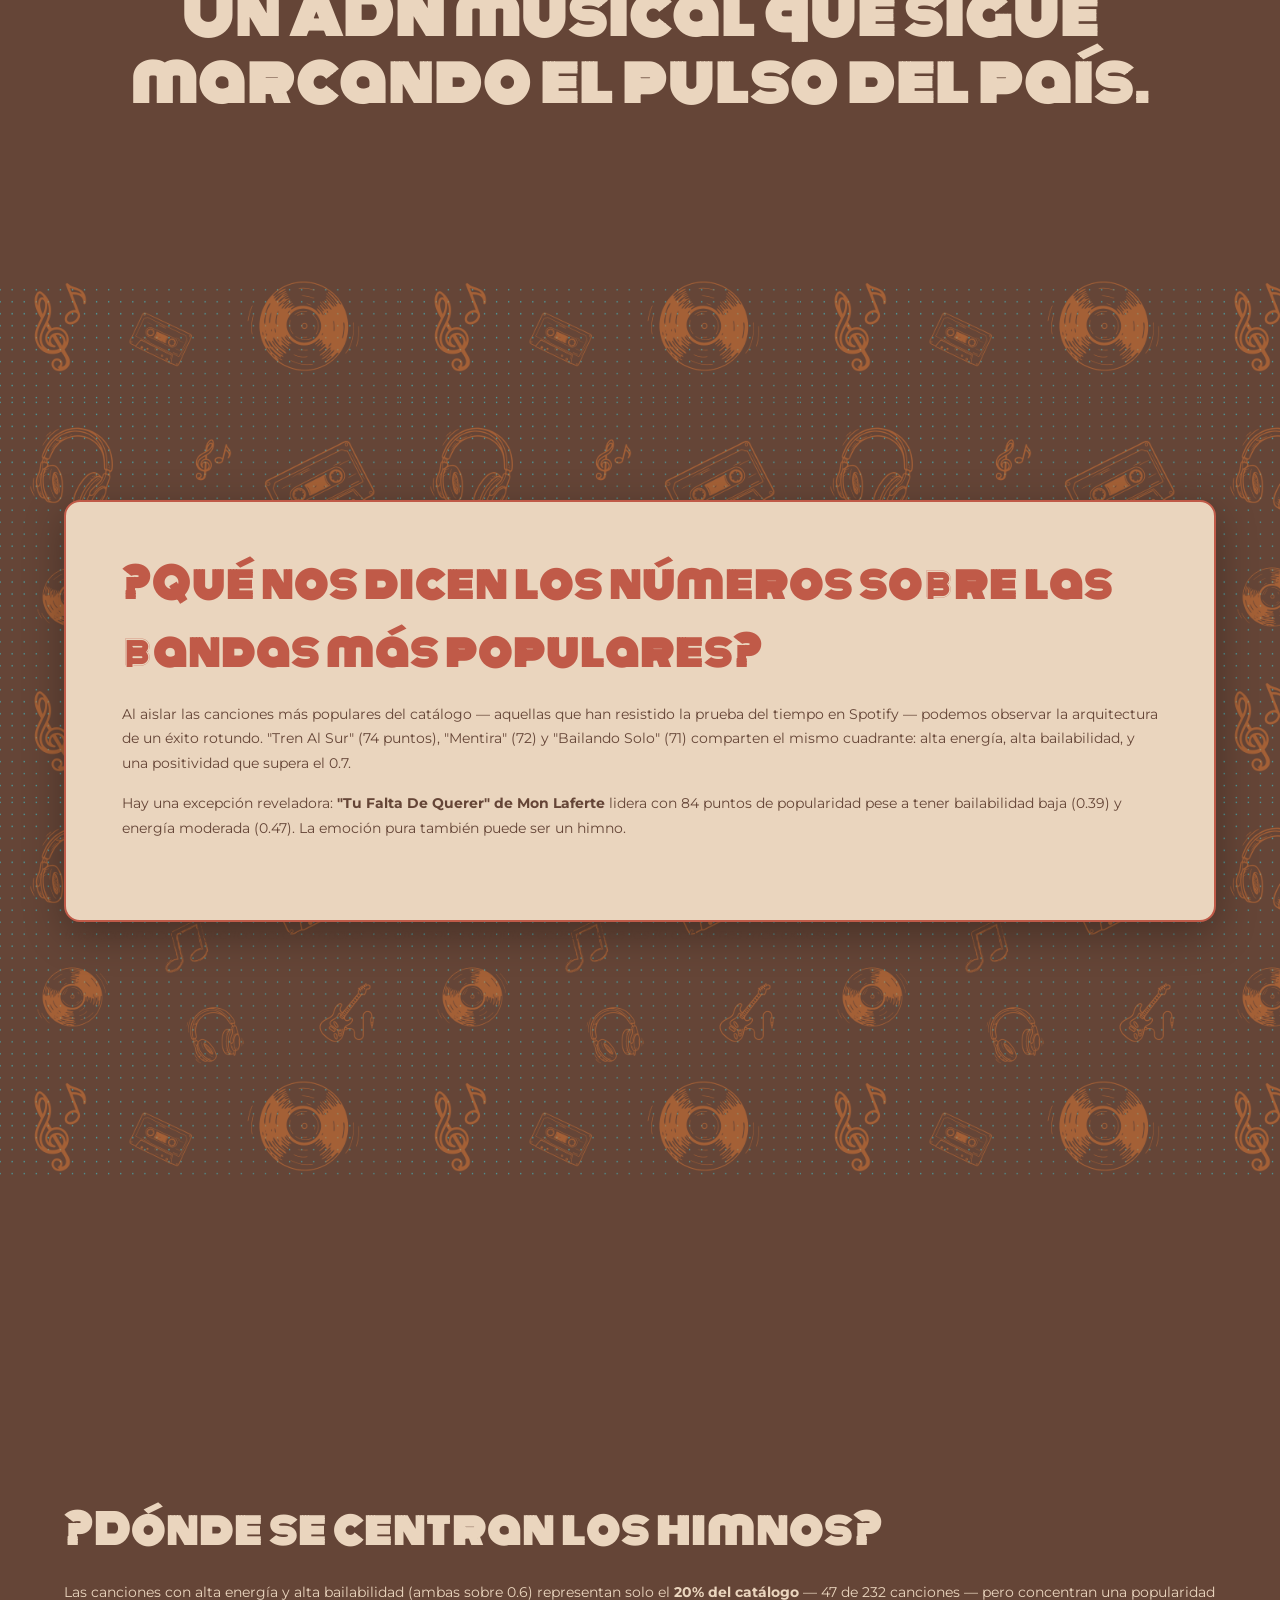
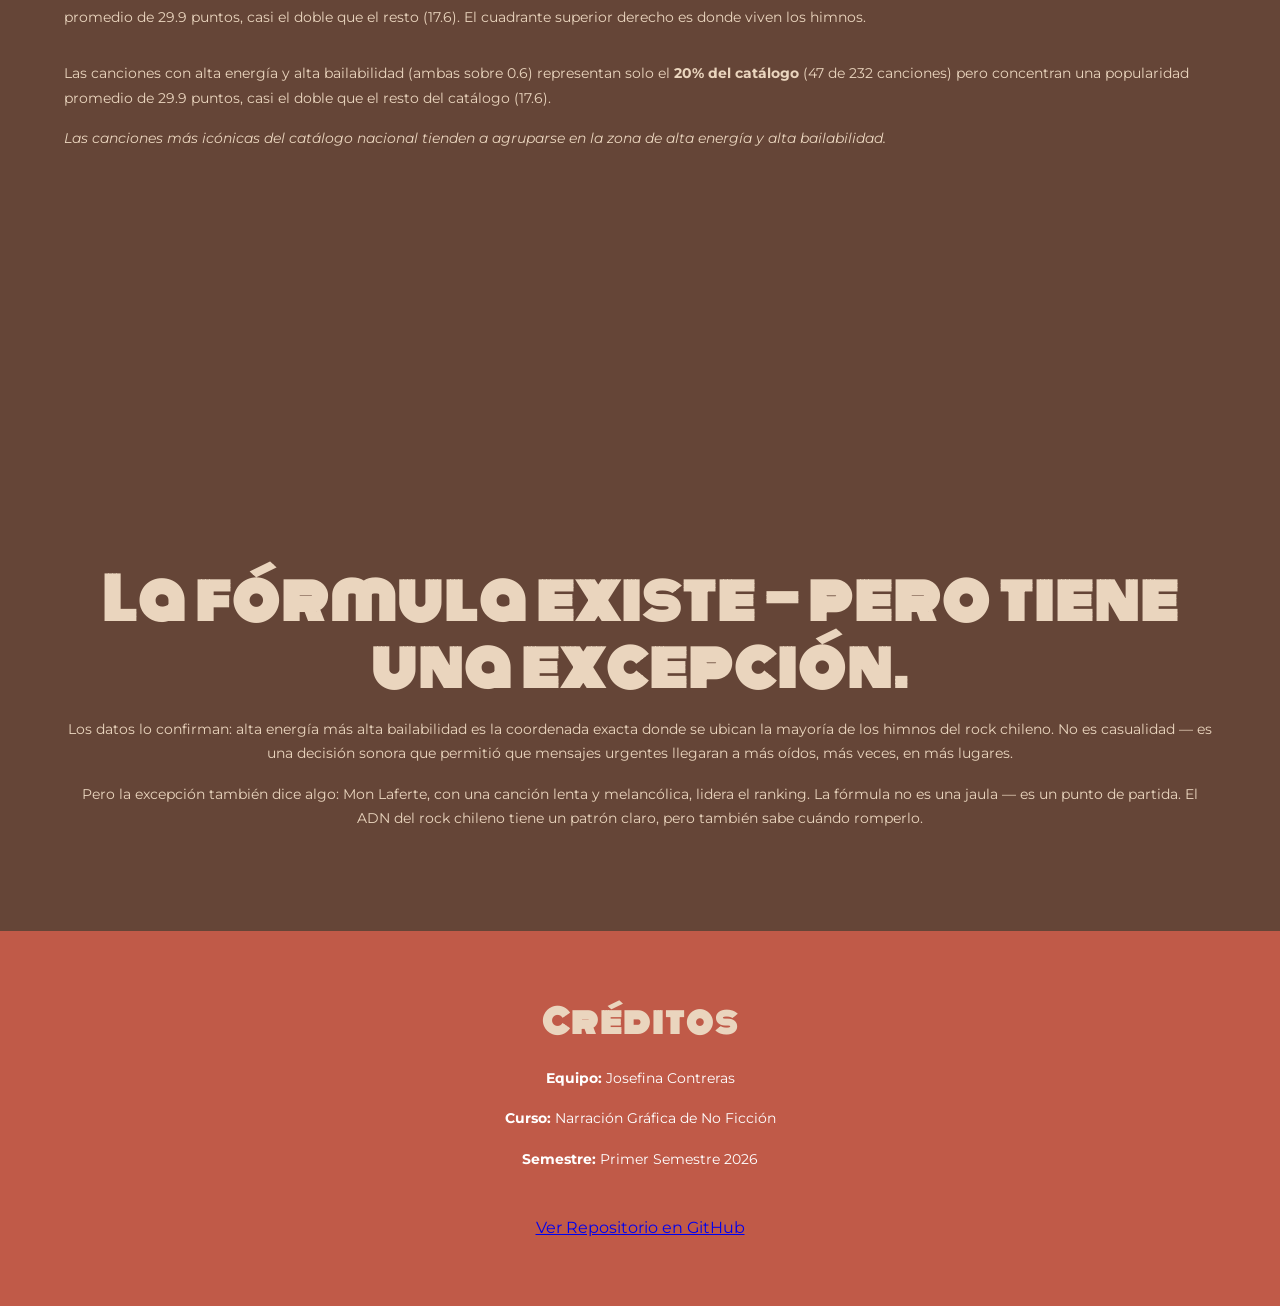
==== commit a233c4b2: "Update index.html" ====
--- a/docs/index.html
+++ b/docs/index.html
@@ -255,10 +255,17 @@
 
     <!--FOOTER-->
     <footer>
-        <div class="seccion-texto">
+        <div class="seccion-texto" style="text-align: center;">
             <h3>Créditos</h3>
-            <p>Por Josefina Contreras · 2026</p>
-            <p>Narración Gráfica de No Ficción</p>
+            <!-- Cambia "Nombre 2" y "Nombre 3" por los de tu equipo -->
+            <p><strong>Equipo:</strong> Josefina Contreras</p>
+            <p><strong>Curso:</strong> Narración Gráfica de No Ficción</p>
+            <p><strong>Semestre:</strong> Primer Semestre 2026</p>
+            
+            <br>
+            <a href="https://github.com/josefina-contreras17/pepelin666/tree/main/Entrega_06">
+                Ver Repositorio en GitHub
+            </a>
         </div>
     </footer>
 
